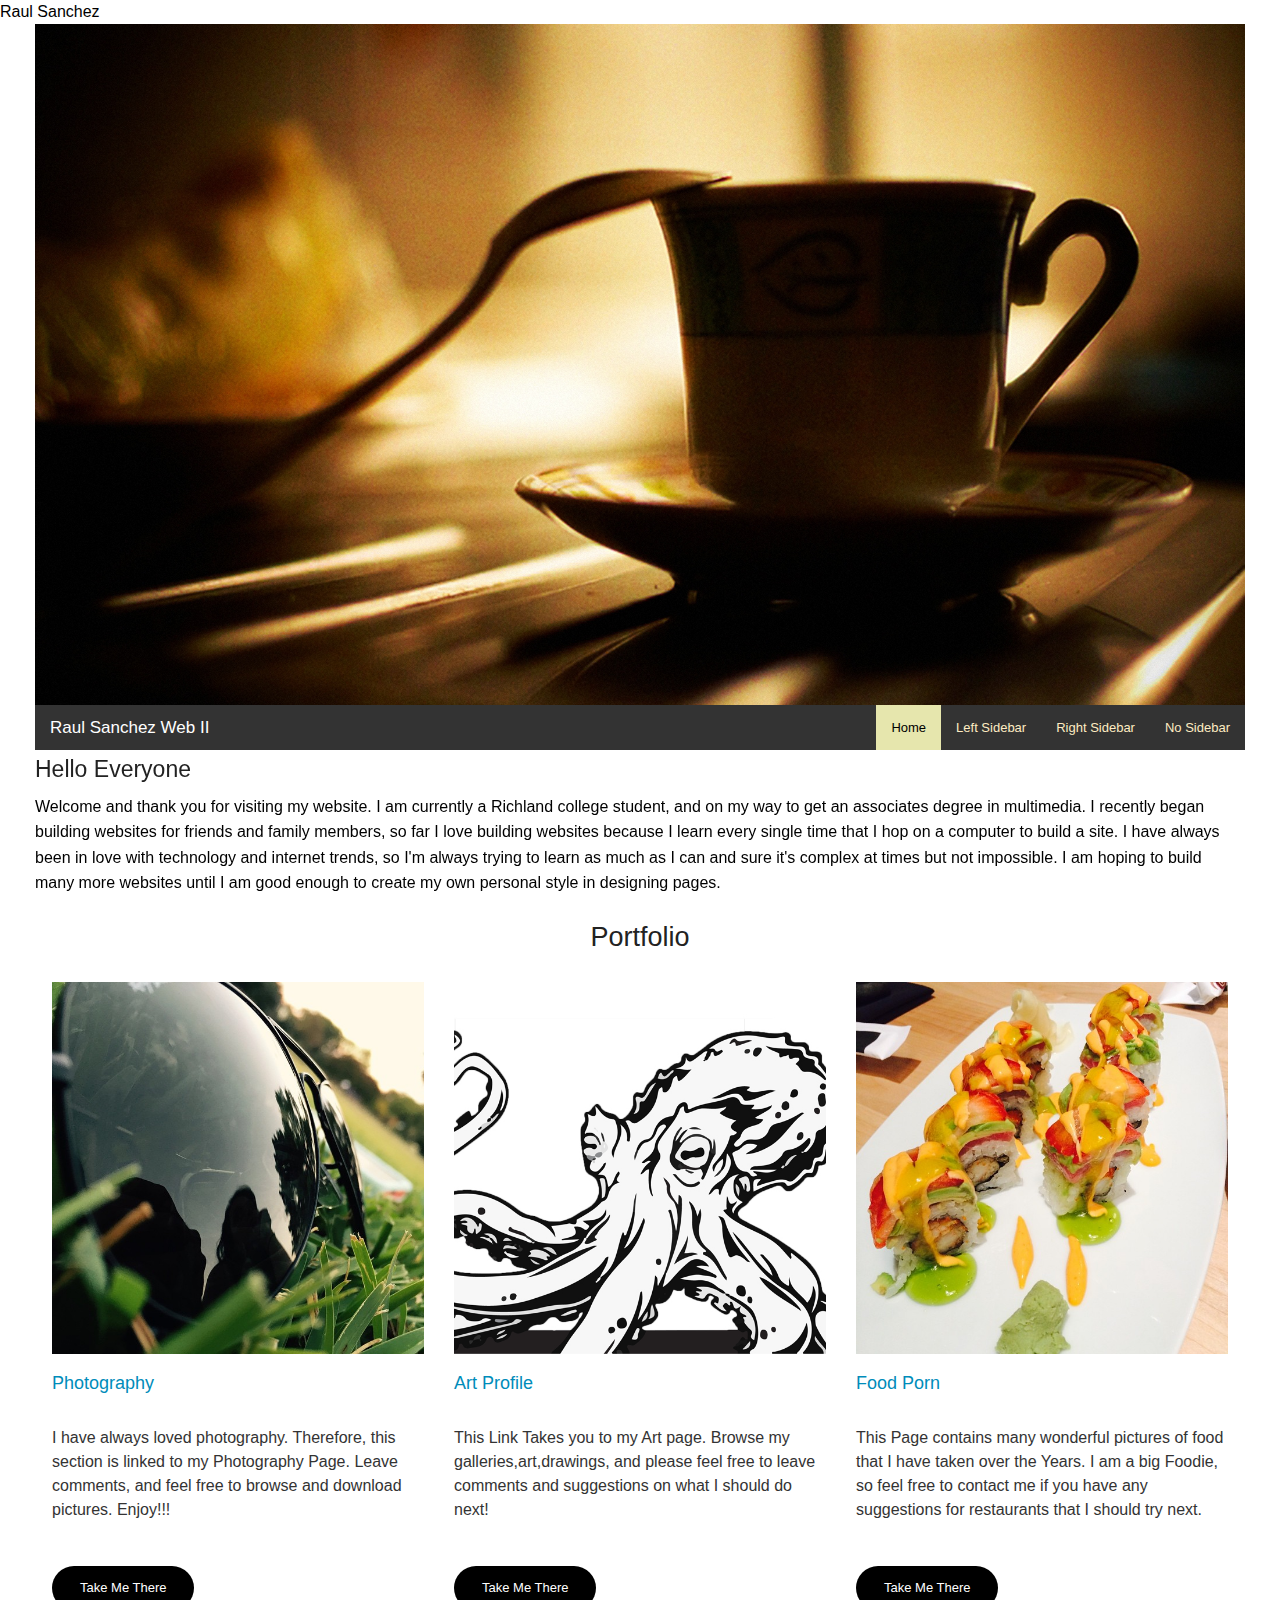
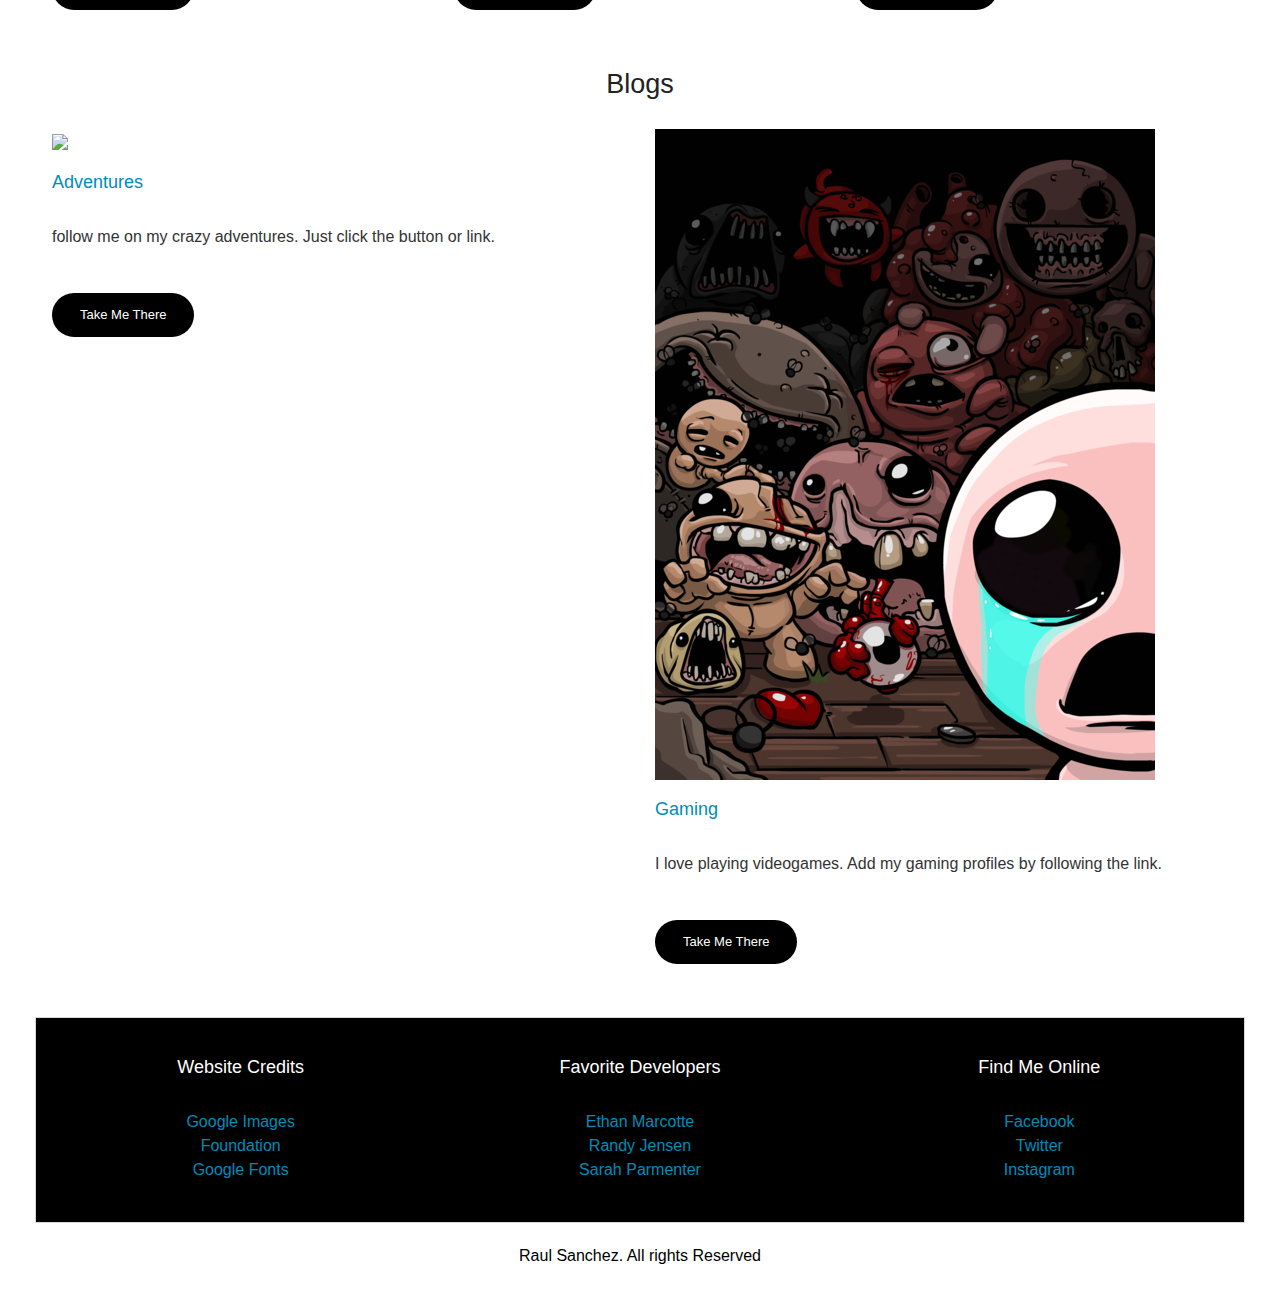
==== index.html @ a7cbc0d5 "changes done offline" ====
<!DOCTYPE html>
<html lang="en">
<head>

  <!-- Basic Page Needs
  –––––––––––––––––––––––––––––––––––––––––––––––––– -->
  <meta charset="utf-8">
  <title>Web II page</title>
  <author>Raul Sanchez</author>
  <meta name="description" content="">
  <meta name="author" content="">

  <!-- Mobile Specific Metas
  –––––––––––––––––––––––––––––––––––––––––––––––––– -->
  <meta name="viewport" content="width=device-width, initial-scale=1">

  <!-- FONT
  –––––––––––––––––––––––––––––––––––––––––––––––––– -->
  <link href="//fonts.googleapis.com/css?family=Raleway:400,300,600" rel="stylesheet" type="text/css">

  <!-- CSS
  –––––––––––––––––––––––––––––––––––––––––––––––––– -->
  <link href="css/design.css" rel="stylesheet" type="text/css">
  <link rel="stylesheet" href="//maxcdn.bootstrapcdn.com/font-awesome/4.3.0/css/font-awesome.min.css">
 
  <!-- JAVASCRIPT
   –––––––––––––––––––––––––––––––––––––––––––––––––– -->
   <script src="js/vendor/modernizr.js"></script>
 

  <!-- Favicon
  –––––––––––––––––––––––––––––––––––––––––––––––––– -->
  <link rel="icon" type="image/png" href="images/favicon.png">
</head>

  <!-- Page Layout
  –––––––––––––––––––––––––––––––––––––––––––––––––– -->


<body>

        
        

        
                
<div class="row">
  <div class="small-12 medium-12 large-12 large-pull-none columns">
    <img class="show-for-medium-only" src="images/coffeeeeeeeee.png">
    <img class="hide-for-medium" src="images/coffee cup.jpg">
  </div>
</div>        
        
        
        

       

<div class="row">
  <div class="small-12 columns">
    <div class="off-canvas-wrap" data-offcanvas>
      <div class="inner-wrap">
        <nav class="top-bar show-for-medium-up" data-topbar>
          <ul class="title-area">
            <li class="name">
              <h1><a href="#">Raul Sanchez Web II</a></h1>
            </li>
            <li class="toggle-topbar menu-icon"><a href="#"><span>Menu</span></a></li>
          </ul>

          <section class="top-bar-section">
            <!-- Right Nav Section -->
            <ul class="right">
              <li class="active"><a href="#">Home</a></li>
              <li><a href="#">Left Sidebar</a></li>
              <li><a href="#">Right Sidebar</a></li>
              <li><a href="#">No Sidebar</a></li>
            </ul>
          </section>
        </nav>
        
        
        <nav class="tab-bar show-for-small">
          <section class="left-small">
            <a class="left-off-canvas-toggle menu-icon" href="#"><span></span></a>
          </section>

          <section class="middle tab-bar-section">
            <h1 class="title">Welcome to my Site</h1>
          </section>

        </nav>
        
        
        <aside class="left-off-canvas-menu">
          <ul class="off-canvas-list">
            <li><label>Web II</label></li>
            <li><a href="#">Home</a></li>
            <li><a href="#">Left Sidebar</a></li>
            <li><a href="#">Right Sidebar</a></li>
            <li><a href="#">No Sidebar</a></li>
          </ul>
        </aside>

 <section class="main-section">
          <div class="row">
        <div class="large-12 columns">

          <h4 class="">Hello Everyone</h4>

          <p>Welcome and thank you for visiting my website. I am currently a Richland college student, and on my way to get an associates degree in multimedia. I recently began building websites for friends and family members, so far I love building websites because I learn every single time that I hop on a computer to build a site. I have always been in love with technology and internet trends, so I'm always trying to learn as much as I can and sure it's complex at times but not impossible. I am hoping to build many more websites until I am good enough to create my own personal style in designing pages.</p>


     </div>
    </div>
   </section>


      <a class="exit-off-canvas"></a>

      </div>
    </div>
  </div>
</div>

<center><h3>Portfolio</h3></center>


<div class="row">
      <div class="large-12 columns">
      	<div class="panel1">
	        <div class="row">
	        	<div class="large-4 medium-4 columns">
                <img src="images/shades.jpg">
	    		<p><h5><a href="#">Photography</a></h5><br/>I have always loved photography. Therefore, this section is linked to my Photography Page. Leave comments, and feel free to browse and download pictures. Enjoy!!!</p><br/>
                <a href="#" class="small round button">Take Me There</a><br/>
	    	</div>
	        	<div class="large-4 medium-4 columns">
                <img src="images/oct.jpg">
	        		<p><h5><a href="#">Art Profile</a></h5><br/>This Link Takes you to my Art page. Browse my galleries,art,drawings, and please feel free to leave comments and suggestions on what I should do next!</p><br/>
                    <a href="#" class="small round button">Take Me There</a><br/>
	        	</div>
	        	<div class="large-4 medium-4 columns">
                <img src="images/sushi.jpg">
	        		<p><h5><a href="#">Food Porn</a></h5><br/>This Page contains many wonderful pictures of food that I have taken over the Years. I am a big Foodie, so feel free to contact me if you have any suggestions for restaurants that I should try next. </p><br/>
                    <a href="#" class="small round button">Take Me There</a>
	        	</div>        		
      	</div>
     </div>
   </div>
</div>

<center><h3>Blogs</h3></center>
     
<div class="row">
      <div class="large-12 columns">
      	<div class="panel1">
	        <div class="row">
	        	<div class="large-6 medium-6 columns">
                <img src="images/dino.JPG">
	    		<p><h5><a href="#">Adventures</a></h5><br/>follow me on my crazy adventures. Just click the button or link.</p><br/>
                <a href="#" class="small round button">Take Me There</a><br/>
	    	</div>
	        	<div class="large-6 medium-6 columns">
                <img src="images/IMG_6127.PNG">
	        		<p><h5><a href="#">Gaming</a></h5><br/>I love playing videogames. Add my gaming profiles by following the link.</p><br/>
                    <a href="#" class="small round button">Take Me There</a><br/>
	        	</div>        		
      	</div>
     </div>
   </div>
</div>




 


 

<div class="footer">
	<div class="row">
      <div class="large-12 columns">
      	<div class="panel">
	        <div class="row">
	        	<div class="large-4 medium-4 columns text-center">
                <p><h5>Website Credits</h5><br/>
	    		<a href="#">Google Images</a><br/>
                <a href="#">Foundation</a><br/>
                <a href="#">Google Fonts</a><br/></p>
	    	</div>
	        	<div class="large-4 medium-4 columns text-center">
                <p><h5>Favorite Developers</h5><br/>
	        	<a href="#">Ethan Marcotte</a><br/>
                <a href="#">Randy Jensen</a><br/>
                <a href="#">Sarah Parmenter</a><br/></p>
	       	</div>
	        	<div class="large-4 medium-4 columns text-center">
                <p><h5>Find Me Online</h5><br/>
	        	<a href="#">Facebook</a><br/>
                <a href="#">Twitter</a><br/>
                <a href="#">Instagram</a><br/></p>
	        </div>      		
      	</div>
      </div>
    </div>
    </div>
    <div class="row" text align="center">
<p>Raul Sanchez. All rights Reserved</p>
	</div> 
</footer>

<!-- End Document
  –––––––––––––––––––––––––––––––––––––––––––––––––– -->
  
      <script src="js/vendor/jquery.js"></script>
    <script src="js/foundation.min.js"></script>
    <script>
      $(document).foundation();
    </script>
</body>
</html>
---- css/design.css ----
meta.foundation-version {
  font-family: "/5.5.1/"; }

meta.foundation-mq-small {
  font-family: "/only screen/";
  width: 0; }

meta.foundation-mq-small-only {
  font-family: "/only screen and (max-width: 40em)/";
  width: 0; }

meta.foundation-mq-medium {
  font-family: "/only screen and (min-width:40.063em)/";
  width: 40.063em; }

meta.foundation-mq-medium-only {
  font-family: "/only screen and (min-width:40.063em) and (max-width:64em)/";
  width: 40.063em; }

meta.foundation-mq-large {
  font-family: "/only screen and (min-width:64.063em)/";
  width: 64.063em; }

meta.foundation-mq-large-only {
  font-family: "/only screen and (min-width:64.063em) and (max-width:90em)/";
  width: 64.063em; }

meta.foundation-mq-xlarge {
  font-family: "/only screen and (min-width:90.063em)/";
  width: 90.063em; }

meta.foundation-mq-xlarge-only {
  font-family: "/only screen and (min-width:90.063em) and (max-width:120em)/";
  width: 90.063em; }

meta.foundation-mq-xxlarge {
  font-family: "/only screen and (min-width:120.063em)/";
  width: 120.063em; }

meta.foundation-data-attribute-namespace {
  font-family: false; }

html, body {
  height: 100%; }

*,
*:before,
*:after {
  -webkit-box-sizing: border-box;
  -moz-box-sizing: border-box;
  box-sizing: border-box; }

html,
body {
  font-size: 100%; }

body {
	color: #000;
	padding: 0;
	margin: 0;
	font-family: "Helvetica Neue", Helvetica, Roboto, Arial, sans-serif;
	font-weight: normal;
	font-style: normal;
	line-height: 1.5;
	position: relative;
	cursor: auto;
	background-color: #FFF;
}

a:hover {
  cursor: pointer; }

img {
  max-width: 100%;
  height: auto; }

img {
  -ms-interpolation-mode: bicubic; }

#map_canvas img,
#map_canvas embed,
#map_canvas object,
.map_canvas img,
.map_canvas embed,
.map_canvas object {
  max-width: none !important; }

.left {
  float: left !important; }

.right {
  float: right !important; }

.clearfix:before, .clearfix:after {
  content: " ";
  display: table; }
.clearfix:after {
  clear: both; }

.hide {
  display: none; }

.invisible {
  visibility: hidden; }

.antialiased {
  -webkit-font-smoothing: antialiased;
  -moz-osx-font-smoothing: grayscale; }

img {
  display: inline-block;
  vertical-align: middle; }

textarea {
  height: auto;
  min-height: 50px; }

select {
  width: 100%; }
  
  
  
  
  
  
.nav1 ul {
  list-style: none;
  background-color: #444;
  text-align: center;
  padding: 0;
  margin: 0;
}
.nav1 li {
  font-family: 'Oswald', sans-serif;
  font-size: 1.2em;
  line-height: 40px;
  height: 40px;
  border-bottom: 1px solid #888;
}
 
.nav1 a {
  text-decoration: none;
  color: #fff;
  display: block;
  transition: .3s background-color;
}
 
.nav1 a:hover {
  background-color: #005f5f;
}
 
.nav1 a.active {
  background-color: #fff;
  color: #444;
  cursor: default;
}
 
@media screen and (min-width: 600px) {
  .nav1 li {
    width: 120px;
    border-bottom: none;
    height: 50px;
    line-height: 50px;
    font-size: 1.4em;
  }
 
  /* Option 1 - Display Inline */
  .nav1 li {
    display: inline-block;
    margin-right: -4px;
  }
 
  /* Options 2 - Float
  .nav1 li {
    float: left;
  }
  .nav1 ul {
    overflow: auto;
    width: 600px;
    margin: 0 auto;
  }
  .nav1 {
    background-color: #444;
  }
  */
}


/* Panels */
.panel1 {
	border-style: solid;
	border-width: 1px;
	border-color: #FFF;
	margin-bottom: 1rem;
	padding: 1rem;
	color: #333333;
	background-color: #FFF;
}
  .panel1 > :first-child {
    margin-top: 0; }
  .panel1 > :last-child {
    margin-bottom: 0; }
  .panel1 h1, .panel1 h2, .panel1 h3, .panel1 h4, .panel1 h5, .panel1 h6, .panel1 p, .panel1 li, .panel1 dl {
    color: #000; }
  .panel1 h1, .panel1 h2, .panel1 h3, .panel1 h4, .panel1 h5, .panel1 h6 {
    line-height: 1;
    margin-bottom: 0.625rem; }
    .panel1 h1.subheader, .panel1 h2.subheader, .panel1 h3.subheader, .panel1 h4.subheader, .panel1 h5.subheader, .panel1 h6.subheader {
      line-height: 1.4; }
  .panel1.callout {
    border-style: solid;
    border-width: 1px;
    border-color: #b6edff;
    margin-bottom: 1.25rem;
    padding: 1.25rem;
    background: #ecfaff;
    color: #333333; }
    .panel1.callout > :first-child {
      margin-top: 0; }
    .panel1.callout > :last-child {
      margin-bottom: 0; }
    .panel1.callout h1, .panel1.callout h2, .panel1.callout h3, .panel1.callout h4, .panel1.callout h5, .panel1.callout h6, .panel1.callout p, .panel1.callout li, .panel1.callout dl {
      color: #333333; }
    .panel1.callout h1, .panel1.callout h2, .panel1.callout h3, .panel1.callout h4, .panel1.callout h5, .panel1.callout h6 {
      line-height: 1;
      margin-bottom: 0.625rem; }
      .panel1.callout h1.subheader, .panel1.callout h2.subheader, .panel1.callout h3.subheader, .panel1.callout h4.subheader, .panel1.callout h5.subheader, .panel1.callout h6.subheader {
        line-height: 1.4; }
    .panel1.callout a:not(.button) {
      color: #008CBA; }
      .panel1.callout a:not(.button):hover, .panel1.callout a:not(.button):focus {
        color: #0078a0; }
  .panel1.radius {
    border-radius: 3px; }
	
	
.section { alignment-adjust:central; alignment-adjust:middle; height:inherit;}


.row {
  width: 100%;
  margin-left: auto;
  margin-right: auto;
  margin-top: 0;
  margin-bottom: 0;
  max-width: 77.5rem; }
  .row:before, .row:after {
    content: " ";
    display: table; }
  .row:after {
    clear: both; }
  .row.collapse > .column,
  .row.collapse > .columns {
    padding-left: 0;
    padding-right: 0; }
  .row.collapse .row {
    margin-left: 0;
    margin-right: 0; }
  .row .row {
    width: auto;
    margin-left: -0.9375rem;
    margin-right: -0.9375rem;
    margin-top: 0;
    margin-bottom: 0;
    max-width: none; }
    .row .row:before, .row .row:after {
      content: " ";
      display: table; }
    .row .row:after {
      clear: both; }
    .row .row.collapse {
      width: auto;
      margin: 0;
      max-width: none; }
      .row .row.collapse:before, .row .row.collapse:after {
        content: " ";
        display: table; }
      .row .row.collapse:after {
        clear: both; }

.column,
.columns {
  padding-left: 0.9375rem;
  padding-right: 0.9375rem;
  width: 100%;
  float: left; }

[class*="column"] + [class*="column"]:last-child {
  float: right; }

[class*="column"] + [class*="column"].end {
  float: left; }

@media only screen {
  .small-push-0 {
    position: relative;
    left: 0%;
    right: auto; }

  .small-pull-0 {
    position: relative;
    right: 0%;
    left: auto; }

  .small-push-1 {
    position: relative;
    left: 8.33333%;
    right: auto; }

  .small-pull-1 {
    position: relative;
    right: 8.33333%;
    left: auto; }

  .small-push-2 {
    position: relative;
    left: 16.66667%;
    right: auto; }

  .small-pull-2 {
    position: relative;
    right: 16.66667%;
    left: auto; }

  .small-push-3 {
    position: relative;
    left: 25%;
    right: auto; }

  .small-pull-3 {
    position: relative;
    right: 25%;
    left: auto; }

  .small-push-4 {
    position: relative;
    left: 33.33333%;
    right: auto; }

  .small-pull-4 {
    position: relative;
    right: 33.33333%;
    left: auto; }

  .small-push-5 {
    position: relative;
    left: 41.66667%;
    right: auto; }

  .small-pull-5 {
    position: relative;
    right: 41.66667%;
    left: auto; }

  .small-push-6 {
    position: relative;
    left: 50%;
    right: auto; }

  .small-pull-6 {
    position: relative;
    right: 50%;
    left: auto; }

  .small-push-7 {
    position: relative;
    left: 58.33333%;
    right: auto; }

  .small-pull-7 {
    position: relative;
    right: 58.33333%;
    left: auto; }

  .small-push-8 {
    position: relative;
    left: 66.66667%;
    right: auto; }

  .small-pull-8 {
    position: relative;
    right: 66.66667%;
    left: auto; }

  .small-push-9 {
    position: relative;
    left: 75%;
    right: auto; }

  .small-pull-9 {
    position: relative;
    right: 75%;
    left: auto; }

  .small-push-10 {
    position: relative;
    left: 83.33333%;
    right: auto; }

  .small-pull-10 {
    position: relative;
    right: 83.33333%;
    left: auto; }

  .small-push-11 {
    position: relative;
    left: 91.66667%;
    right: auto; }

  .small-pull-11 {
    position: relative;
    right: 91.66667%;
    left: auto; }

  .column,
  .columns {
    position: relative;
    padding-left: 0.9375rem;
    padding-right: 0.9375rem;
    float: left; }

  .small-1 {
    width: 8.33333%; }

  .small-2 {
    width: 16.66667%; }

  .small-3 {
    width: 25%; }

  .small-4 {
    width: 33.33333%; }

  .small-5 {
    width: 41.66667%; }

  .small-6 {
    width: 50%; }

  .small-7 {
    width: 58.33333%; }

  .small-8 {
    width: 66.66667%; }

  .small-9 {
    width: 75%; }

  .small-10 {
    width: 83.33333%; }

  .small-11 {
    width: 91.66667%; }

  .small-12 {
    width: 100%; }

  .small-offset-0 {
    margin-left: 0% !important; }

  .small-offset-1 {
    margin-left: 8.33333% !important; }

  .small-offset-2 {
    margin-left: 16.66667% !important; }

  .small-offset-3 {
    margin-left: 25% !important; }

  .small-offset-4 {
    margin-left: 33.33333% !important; }

  .small-offset-5 {
    margin-left: 41.66667% !important; }

  .small-offset-6 {
    margin-left: 50% !important; }

  .small-offset-7 {
    margin-left: 58.33333% !important; }

  .small-offset-8 {
    margin-left: 66.66667% !important; }

  .small-offset-9 {
    margin-left: 75% !important; }

  .small-offset-10 {
    margin-left: 83.33333% !important; }

  .small-offset-11 {
    margin-left: 91.66667% !important; }

  .small-reset-order {
    margin-left: 0;
    margin-right: 0;
    left: auto;
    right: auto;
    float: left; }

  .column.small-centered,
  .columns.small-centered {
    margin-left: auto;
    margin-right: auto;
    float: none; }

  .column.small-uncentered,
  .columns.small-uncentered {
    margin-left: 0;
    margin-right: 0;
    float: left; }

  .column.small-centered:last-child,
  .columns.small-centered:last-child {
    float: none; }

  .column.small-uncentered:last-child,
  .columns.small-uncentered:last-child {
    float: left; }

  .column.small-uncentered.opposite,
  .columns.small-uncentered.opposite {
    float: right; }

  .row.small-collapse > .column,
  .row.small-collapse > .columns {
    padding-left: 0;
    padding-right: 0; }
  .row.small-collapse .row {
    margin-left: 0;
    margin-right: 0; }
  .row.small-uncollapse > .column,
  .row.small-uncollapse > .columns {
    padding-left: 0.9375rem;
    padding-right: 0.9375rem;
    float: left; } }
@media only screen and (min-width: 40.063em) {
  .medium-push-0 {
    position: relative;
    left: 0%;
    right: auto; }

  .medium-pull-0 {
    position: relative;
    right: 0%;
    left: auto; }

  .medium-push-1 {
    position: relative;
    left: 8.33333%;
    right: auto; }

  .medium-pull-1 {
    position: relative;
    right: 8.33333%;
    left: auto; }

  .medium-push-2 {
    position: relative;
    left: 16.66667%;
    right: auto; }

  .medium-pull-2 {
    position: relative;
    right: 16.66667%;
    left: auto; }

  .medium-push-3 {
    position: relative;
    left: 25%;
    right: auto; }

  .medium-pull-3 {
    position: relative;
    right: 25%;
    left: auto; }

  .medium-push-4 {
    position: relative;
    left: 33.33333%;
    right: auto; }

  .medium-pull-4 {
    position: relative;
    right: 33.33333%;
    left: auto; }

  .medium-push-5 {
    position: relative;
    left: 41.66667%;
    right: auto; }

  .medium-pull-5 {
    position: relative;
    right: 41.66667%;
    left: auto; }

  .medium-push-6 {
    position: relative;
    left: 50%;
    right: auto; }

  .medium-pull-6 {
    position: relative;
    right: 50%;
    left: auto; }

  .medium-push-7 {
    position: relative;
    left: 58.33333%;
    right: auto; }

  .medium-pull-7 {
    position: relative;
    right: 58.33333%;
    left: auto; }

  .medium-push-8 {
    position: relative;
    left: 66.66667%;
    right: auto; }

  .medium-pull-8 {
    position: relative;
    right: 66.66667%;
    left: auto; }

  .medium-push-9 {
    position: relative;
    left: 75%;
    right: auto; }

  .medium-pull-9 {
    position: relative;
    right: 75%;
    left: auto; }

  .medium-push-10 {
    position: relative;
    left: 83.33333%;
    right: auto; }

  .medium-pull-10 {
    position: relative;
    right: 83.33333%;
    left: auto; }

  .medium-push-11 {
    position: relative;
    left: 91.66667%;
    right: auto; }

  .medium-pull-11 {
    position: relative;
    right: 91.66667%;
    left: auto; }

  .column,
  .columns {
    position: relative;
    padding-left: 0.9375rem;
    padding-right: 0.9375rem;
    float: left; }

  .medium-1 {
    width: 8.33333%; }

  .medium-2 {
    width: 16.66667%; }

  .medium-3 {
    width: 25%; }

  .medium-4 {
    width: 33.33333%; }

  .medium-5 {
    width: 41.66667%; }

  .medium-6 {
    width: 50%; }

  .medium-7 {
    width: 58.33333%; }

  .medium-8 {
    width: 66.66667%; }

  .medium-9 {
    width: 75%; }

  .medium-10 {
    width: 83.33333%; }

  .medium-11 {
    width: 91.66667%; }

  .medium-12 {
    width: 100%; }

  .medium-offset-0 {
    margin-left: 0% !important; }

  .medium-offset-1 {
    margin-left: 8.33333% !important; }

  .medium-offset-2 {
    margin-left: 16.66667% !important; }

  .medium-offset-3 {
    margin-left: 25% !important; }

  .medium-offset-4 {
    margin-left: 33.33333% !important; }

  .medium-offset-5 {
    margin-left: 41.66667% !important; }

  .medium-offset-6 {
    margin-left: 50% !important; }

  .medium-offset-7 {
    margin-left: 58.33333% !important; }

  .medium-offset-8 {
    margin-left: 66.66667% !important; }

  .medium-offset-9 {
    margin-left: 75% !important; }

  .medium-offset-10 {
    margin-left: 83.33333% !important; }

  .medium-offset-11 {
    margin-left: 91.66667% !important; }

  .medium-reset-order {
    margin-left: 0;
    margin-right: 0;
    left: auto;
    right: auto;
    float: left; }

  .column.medium-centered,
  .columns.medium-centered {
    margin-left: auto;
    margin-right: auto;
    float: none; }

  .column.medium-uncentered,
  .columns.medium-uncentered {
    margin-left: 0;
    margin-right: 0;
    float: left; }

  .column.medium-centered:last-child,
  .columns.medium-centered:last-child {
    float: none; }

  .column.medium-uncentered:last-child,
  .columns.medium-uncentered:last-child {
    float: left; }

  .column.medium-uncentered.opposite,
  .columns.medium-uncentered.opposite {
    float: right; }

  .row.medium-collapse > .column,
  .row.medium-collapse > .columns {
    padding-left: 0;
    padding-right: 0; }
  .row.medium-collapse .row {
    margin-left: 0;
    margin-right: 0; }
  .row.medium-uncollapse > .column,
  .row.medium-uncollapse > .columns {
    padding-left: 0.9375rem;
    padding-right: 0.9375rem;
    float: left; }

  .push-0 {
    position: relative;
    left: 0%;
    right: auto; }

  .pull-0 {
    position: relative;
    right: 0%;
    left: auto; }

  .push-1 {
    position: relative;
    left: 8.33333%;
    right: auto; }

  .pull-1 {
    position: relative;
    right: 8.33333%;
    left: auto; }

  .push-2 {
    position: relative;
    left: 16.66667%;
    right: auto; }

  .pull-2 {
    position: relative;
    right: 16.66667%;
    left: auto; }

  .push-3 {
    position: relative;
    left: 25%;
    right: auto; }

  .pull-3 {
    position: relative;
    right: 25%;
    left: auto; }

  .push-4 {
    position: relative;
    left: 33.33333%;
    right: auto; }

  .pull-4 {
    position: relative;
    right: 33.33333%;
    left: auto; }

  .push-5 {
    position: relative;
    left: 41.66667%;
    right: auto; }

  .pull-5 {
    position: relative;
    right: 41.66667%;
    left: auto; }

  .push-6 {
    position: relative;
    left: 50%;
    right: auto; }

  .pull-6 {
    position: relative;
    right: 50%;
    left: auto; }

  .push-7 {
    position: relative;
    left: 58.33333%;
    right: auto; }

  .pull-7 {
    position: relative;
    right: 58.33333%;
    left: auto; }

  .push-8 {
    position: relative;
    left: 66.66667%;
    right: auto; }

  .pull-8 {
    position: relative;
    right: 66.66667%;
    left: auto; }

  .push-9 {
    position: relative;
    left: 75%;
    right: auto; }

  .pull-9 {
    position: relative;
    right: 75%;
    left: auto; }

  .push-10 {
    position: relative;
    left: 83.33333%;
    right: auto; }

  .pull-10 {
    position: relative;
    right: 83.33333%;
    left: auto; }

  .push-11 {
    position: relative;
    left: 91.66667%;
    right: auto; }

  .pull-11 {
    position: relative;
    right: 91.66667%;
    left: auto; } }
@media only screen and (min-width: 64.063em) {
  .large-push-0 {
    position: relative;
    left: 0%;
    right: auto; }

  .large-pull-0 {
    position: relative;
    right: 0%;
    left: auto; }

  .large-push-1 {
    position: relative;
    left: 8.33333%;
    right: auto; }

  .large-pull-1 {
    position: relative;
    right: 8.33333%;
    left: auto; }

  .large-push-2 {
    position: relative;
    left: 16.66667%;
    right: auto; }

  .large-pull-2 {
    position: relative;
    right: 16.66667%;
    left: auto; }

  .large-push-3 {
    position: relative;
    left: 25%;
    right: auto; }

  .large-pull-3 {
    position: relative;
    right: 25%;
    left: auto; }

  .large-push-4 {
    position: relative;
    left: 33.33333%;
    right: auto; }

  .large-pull-4 {
    position: relative;
    right: 33.33333%;
    left: auto; }

  .large-push-5 {
    position: relative;
    left: 41.66667%;
    right: auto; }

  .large-pull-5 {
    position: relative;
    right: 41.66667%;
    left: auto; }

  .large-push-6 {
    position: relative;
    left: 50%;
    right: auto; }

  .large-pull-6 {
    position: relative;
    right: 50%;
    left: auto; }

  .large-push-7 {
    position: relative;
    left: 58.33333%;
    right: auto; }

  .large-pull-7 {
    position: relative;
    right: 58.33333%;
    left: auto; }

  .large-push-8 {
    position: relative;
    left: 66.66667%;
    right: auto; }

  .large-pull-8 {
    position: relative;
    right: 66.66667%;
    left: auto; }

  .large-push-9 {
    position: relative;
    left: 75%;
    right: auto; }

  .large-pull-9 {
    position: relative;
    right: 75%;
    left: auto; }

  .large-push-10 {
    position: relative;
    left: 83.33333%;
    right: auto; }

  .large-pull-10 {
    position: relative;
    right: 83.33333%;
    left: auto; }

  .large-push-11 {
    position: relative;
    left: 91.66667%;
    right: auto; }

  .large-pull-11 {
    position: relative;
    right: 91.66667%;
    left: auto; }

  .column,
  .columns {
    position: relative;
    padding-left: 0.9375rem;
    padding-right: 0.9375rem;
    float: left; }

  .large-1 {
    width: 8.33333%; }

  .large-2 {
    width: 16.66667%; }

  .large-3 {
    width: 25%; }

  .large-4 {
    width: 33.33333%; }

  .large-5 {
    width: 41.66667%; }

  .large-6 {
	width: 50%;
}

  .large-7 {
    width: 58.33333%; }

  .large-8 {
    width: 66.66667%; }

  .large-9 {
    width: 75%; }

  .large-10 {
    width: 83.33333%; }

  .large-11 {
    width: 91.66667%; }

  .large-12 {
    width: 100%; }

  .large-offset-0 {
    margin-left: 0% !important; }

  .large-offset-1 {
    margin-left: 8.33333% !important; }

  .large-offset-2 {
    margin-left: 16.66667% !important; }

  .large-offset-3 {
    margin-left: 25% !important; }

  .large-offset-4 {
    margin-left: 33.33333% !important; }

  .large-offset-5 {
    margin-left: 41.66667% !important; }

  .large-offset-6 {
    margin-left: 50% !important; }

  .large-offset-7 {
    margin-left: 58.33333% !important; }

  .large-offset-8 {
    margin-left: 66.66667% !important; }

  .large-offset-9 {
    margin-left: 75% !important; }

  .large-offset-10 {
    margin-left: 83.33333% !important; }

  .large-offset-11 {
    margin-left: 91.66667% !important; }

  .large-reset-order {
    margin-left: 0;
    margin-right: 0;
    left: auto;
    right: auto;
    float: left; }

  .column.large-centered,
  .columns.large-centered {
    margin-left: auto;
    margin-right: auto;
    float: none; }

  .column.large-uncentered,
  .columns.large-uncentered {
    margin-left: 0;
    margin-right: 0;
    float: left; }

  .column.large-centered:last-child,
  .columns.large-centered:last-child {
    float: none; }

  .column.large-uncentered:last-child,
  .columns.large-uncentered:last-child {
    float: left; }

  .column.large-uncentered.opposite,
  .columns.large-uncentered.opposite {
    float: right; }

  .row.large-collapse > .column,
  .row.large-collapse > .columns {
    padding-left: 0;
    padding-right: 0; }
  .row.large-collapse .row {
    margin-left: 0;
    margin-right: 0; }
  .row.large-uncollapse > .column,
  .row.large-uncollapse > .columns {
    padding-left: 0.9375rem;
    padding-right: 0.9375rem;
    float: left; }

  .push-0 {
    position: relative;
    left: 0%;
    right: auto; }

  .pull-0 {
    position: relative;
    right: 0%;
    left: auto; }

  .push-1 {
    position: relative;
    left: 8.33333%;
    right: auto; }

  .pull-1 {
    position: relative;
    right: 8.33333%;
    left: auto; }

  .push-2 {
    position: relative;
    left: 16.66667%;
    right: auto; }

  .pull-2 {
    position: relative;
    right: 16.66667%;
    left: auto; }

  .push-3 {
    position: relative;
    left: 25%;
    right: auto; }

  .pull-3 {
    position: relative;
    right: 25%;
    left: auto; }

  .push-4 {
    position: relative;
    left: 33.33333%;
    right: auto; }

  .pull-4 {
    position: relative;
    right: 33.33333%;
    left: auto; }

  .push-5 {
    position: relative;
    left: 41.66667%;
    right: auto; }

  .pull-5 {
    position: relative;
    right: 41.66667%;
    left: auto; }

  .push-6 {
    position: relative;
    left: 50%;
    right: auto; }

  .pull-6 {
    position: relative;
    right: 50%;
    left: auto; }

  .push-7 {
    position: relative;
    left: 58.33333%;
    right: auto; }

  .pull-7 {
    position: relative;
    right: 58.33333%;
    left: auto; }

  .push-8 {
    position: relative;
    left: 66.66667%;
    right: auto; }

  .pull-8 {
    position: relative;
    right: 66.66667%;
    left: auto; }

  .push-9 {
    position: relative;
    left: 75%;
    right: auto; }

  .pull-9 {
    position: relative;
    right: 75%;
    left: auto; }

  .push-10 {
    position: relative;
    left: 83.33333%;
    right: auto; }

  .pull-10 {
    position: relative;
    right: 83.33333%;
    left: auto; }

  .push-11 {
    position: relative;
    left: 91.66667%;
    right: auto; }

  .pull-11 {
    position: relative;
    right: 91.66667%;
    left: auto; } }
button, .button {
	border-style: solid;
	border-width: 0;
	cursor: pointer;
	font-family: "Helvetica Neue", Helvetica, Roboto, Arial, sans-serif;
	font-weight: normal;
	line-height: normal;
	margin: 0 0 1.25rem;
	position: relative;
	text-decoration: none;
	text-align: center;
	-webkit-appearance: none;
	-moz-appearance: none;
	border-radius: 0;
	display: inline-block;
	padding-top: 1rem;
	padding-right: 2rem;
	padding-bottom: 1.0625rem;
	padding-left: 2rem;
	font-size: 1rem;
	background-color: #000;
	border-color: #007095;
	color: #FFFFFF;
	transition: background-color 300ms ease-out;
}
  button:hover, button:focus, .button:hover, .button:focus {
    background-color: #FC9; }
  button:hover, button:focus, .button:hover, .button:focus {
    color: #000; }
  button.secondary, .button.secondary {
    background-color: #e7e7e7;
    border-color: #b9b9b9;
    color: #333333; }
    button.secondary:hover, button.secondary:focus, .button.secondary:hover, .button.secondary:focus {
      background-color: #b9b9b9; }
    button.secondary:hover, button.secondary:focus, .button.secondary:hover, .button.secondary:focus {
      color: #333333; }
  button.success, .button.success {
    background-color: #43AC6A;
    border-color: #368a55;
    color: #FFFFFF; }
    button.success:hover, button.success:focus, .button.success:hover, .button.success:focus {
      background-color: #368a55; }
    button.success:hover, button.success:focus, .button.success:hover, .button.success:focus {
      color: #FFFFFF; }
  button.alert, .button.alert {
    background-color: #f04124;
    border-color: #cf2a0e;
    color: #FFFFFF; }
    button.alert:hover, button.alert:focus, .button.alert:hover, .button.alert:focus {
      background-color: #cf2a0e; }
    button.alert:hover, button.alert:focus, .button.alert:hover, .button.alert:focus {
      color: #FFFFFF; }
  button.warning, .button.warning {
    background-color: #f08a24;
    border-color: #cf6e0e;
    color: #FFFFFF; }
    button.warning:hover, button.warning:focus, .button.warning:hover, .button.warning:focus {
      background-color: #cf6e0e; }
    button.warning:hover, button.warning:focus, .button.warning:hover, .button.warning:focus {
      color: #FFFFFF; }
  button.info, .button.info {
    background-color: #a0d3e8;
    border-color: #61b6d9;
    color: #333333; }
    button.info:hover, button.info:focus, .button.info:hover, .button.info:focus {
      background-color: #61b6d9; }
    button.info:hover, button.info:focus, .button.info:hover, .button.info:focus {
      color: #FFFFFF; }
  button.large, .button.large {
    padding-top: 1.125rem;
    padding-right: 2.25rem;
    padding-bottom: 1.1875rem;
    padding-left: 2.25rem;
    font-size: 1.25rem; }
  button.small, .button.small {
    padding-top: 0.875rem;
    padding-right: 1.75rem;
    padding-bottom: 0.9375rem;
    padding-left: 1.75rem;
    font-size: 0.8125rem; }
  button.tiny, .button.tiny {
    padding-top: 0.625rem;
    padding-right: 1.25rem;
    padding-bottom: 0.6875rem;
    padding-left: 1.25rem;
    font-size: 0.6875rem; }
  button.expand, .button.expand {
    padding-right: 0;
    padding-left: 0;
    width: 100%; }
  button.left-align, .button.left-align {
    text-align: left;
    text-indent: 0.75rem; }
  button.right-align, .button.right-align {
    text-align: right;
    padding-right: 0.75rem; }
  button.radius, .button.radius {
    border-radius: 3px; }
  button.round, .button.round {
    border-radius: 1000px; }
  button.disabled, button[disabled], .button.disabled, .button[disabled] {
    background-color: #008CBA;
    border-color: #007095;
    color: #FFFFFF;
    cursor: default;
    opacity: 0.7;
    box-shadow: none; }
    button.disabled:hover, button.disabled:focus, button[disabled]:hover, button[disabled]:focus, .button.disabled:hover, .button.disabled:focus, .button[disabled]:hover, .button[disabled]:focus {
      background-color: #007095; }
    button.disabled:hover, button.disabled:focus, button[disabled]:hover, button[disabled]:focus, .button.disabled:hover, .button.disabled:focus, .button[disabled]:hover, .button[disabled]:focus {
      color: #FFFFFF; }
    button.disabled:hover, button.disabled:focus, button[disabled]:hover, button[disabled]:focus, .button.disabled:hover, .button.disabled:focus, .button[disabled]:hover, .button[disabled]:focus {
      background-color: #008CBA; }
    button.disabled.secondary, button[disabled].secondary, .button.disabled.secondary, .button[disabled].secondary {
      background-color: #e7e7e7;
      border-color: #b9b9b9;
      color: #333333;
      cursor: default;
      opacity: 0.7;
      box-shadow: none; }
      button.disabled.secondary:hover, button.disabled.secondary:focus, button[disabled].secondary:hover, button[disabled].secondary:focus, .button.disabled.secondary:hover, .button.disabled.secondary:focus, .button[disabled].secondary:hover, .button[disabled].secondary:focus {
        background-color: #b9b9b9; }
      button.disabled.secondary:hover, button.disabled.secondary:focus, button[disabled].secondary:hover, button[disabled].secondary:focus, .button.disabled.secondary:hover, .button.disabled.secondary:focus, .button[disabled].secondary:hover, .button[disabled].secondary:focus {
        color: #333333; }
      button.disabled.secondary:hover, button.disabled.secondary:focus, button[disabled].secondary:hover, button[disabled].secondary:focus, .button.disabled.secondary:hover, .button.disabled.secondary:focus, .button[disabled].secondary:hover, .button[disabled].secondary:focus {
        background-color: #e7e7e7; }
    button.disabled.success, button[disabled].success, .button.disabled.success, .button[disabled].success {
      background-color: #43AC6A;
      border-color: #368a55;
      color: #FFFFFF;
      cursor: default;
      opacity: 0.7;
      box-shadow: none; }
      button.disabled.success:hover, button.disabled.success:focus, button[disabled].success:hover, button[disabled].success:focus, .button.disabled.success:hover, .button.disabled.success:focus, .button[disabled].success:hover, .button[disabled].success:focus {
        background-color: #368a55; }
      button.disabled.success:hover, button.disabled.success:focus, button[disabled].success:hover, button[disabled].success:focus, .button.disabled.success:hover, .button.disabled.success:focus, .button[disabled].success:hover, .button[disabled].success:focus {
        color: #FFFFFF; }
      button.disabled.success:hover, button.disabled.success:focus, button[disabled].success:hover, button[disabled].success:focus, .button.disabled.success:hover, .button.disabled.success:focus, .button[disabled].success:hover, .button[disabled].success:focus {
        background-color: #43AC6A; }
    button.disabled.alert, button[disabled].alert, .button.disabled.alert, .button[disabled].alert {
      background-color: #f04124;
      border-color: #cf2a0e;
      color: #FFFFFF;
      cursor: default;
      opacity: 0.7;
      box-shadow: none; }
      button.disabled.alert:hover, button.disabled.alert:focus, button[disabled].alert:hover, button[disabled].alert:focus, .button.disabled.alert:hover, .button.disabled.alert:focus, .button[disabled].alert:hover, .button[disabled].alert:focus {
        background-color: #cf2a0e; }
      button.disabled.alert:hover, button.disabled.alert:focus, button[disabled].alert:hover, button[disabled].alert:focus, .button.disabled.alert:hover, .button.disabled.alert:focus, .button[disabled].alert:hover, .button[disabled].alert:focus {
        color: #FFFFFF; }
      button.disabled.alert:hover, button.disabled.alert:focus, button[disabled].alert:hover, button[disabled].alert:focus, .button.disabled.alert:hover, .button.disabled.alert:focus, .button[disabled].alert:hover, .button[disabled].alert:focus {
        background-color: #f04124; }
    button.disabled.warning, button[disabled].warning, .button.disabled.warning, .button[disabled].warning {
      background-color: #f08a24;
      border-color: #cf6e0e;
      color: #FFFFFF;
      cursor: default;
      opacity: 0.7;
      box-shadow: none; }
      button.disabled.warning:hover, button.disabled.warning:focus, button[disabled].warning:hover, button[disabled].warning:focus, .button.disabled.warning:hover, .button.disabled.warning:focus, .button[disabled].warning:hover, .button[disabled].warning:focus {
        background-color: #cf6e0e; }
      button.disabled.warning:hover, button.disabled.warning:focus, button[disabled].warning:hover, button[disabled].warning:focus, .button.disabled.warning:hover, .button.disabled.warning:focus, .button[disabled].warning:hover, .button[disabled].warning:focus {
        color: #FFFFFF; }
      button.disabled.warning:hover, button.disabled.warning:focus, button[disabled].warning:hover, button[disabled].warning:focus, .button.disabled.warning:hover, .button.disabled.warning:focus, .button[disabled].warning:hover, .button[disabled].warning:focus {
        background-color: #f08a24; }
    button.disabled.info, button[disabled].info, .button.disabled.info, .button[disabled].info {
      background-color: #a0d3e8;
      border-color: #61b6d9;
      color: #333333;
      cursor: default;
      opacity: 0.7;
      box-shadow: none; }
      button.disabled.info:hover, button.disabled.info:focus, button[disabled].info:hover, button[disabled].info:focus, .button.disabled.info:hover, .button.disabled.info:focus, .button[disabled].info:hover, .button[disabled].info:focus {
        background-color: #61b6d9; }
      button.disabled.info:hover, button.disabled.info:focus, button[disabled].info:hover, button[disabled].info:focus, .button.disabled.info:hover, .button.disabled.info:focus, .button[disabled].info:hover, .button[disabled].info:focus {
        color: #FFFFFF; }
      button.disabled.info:hover, button.disabled.info:focus, button[disabled].info:hover, button[disabled].info:focus, .button.disabled.info:hover, .button.disabled.info:focus, .button[disabled].info:hover, .button[disabled].info:focus {
        background-color: #a0d3e8; }

button::-moz-focus-inner {
  border: 0;
  padding: 0; }

@media only screen and (min-width: 40.063em) {
  button, .button {
    display: inline-block; } }
/* Standard Forms */
form {
  margin: 0 0 1rem; }

/* Using forms within rows, we need to set some defaults */
form .row .row {
  margin: 0 -0.5rem; }
  form .row .row .column,
  form .row .row .columns {
    padding: 0 0.5rem; }
  form .row .row.collapse {
    margin: 0; }
    form .row .row.collapse .column,
    form .row .row.collapse .columns {
      padding: 0; }
    form .row .row.collapse input {
      -webkit-border-bottom-right-radius: 0;
      -webkit-border-top-right-radius: 0;
      border-bottom-right-radius: 0;
      border-top-right-radius: 0; }
form .row input.column,
form .row input.columns,
form .row textarea.column,
form .row textarea.columns {
  padding-left: 0.5rem; }

/* Label Styles */
label {
  font-size: 0.875rem;
  color: #4d4d4d;
  cursor: pointer;
  display: block;
  font-weight: normal;
  line-height: 1.5;
  margin-bottom: 0;
  /* Styles for required inputs */ }
  label.right {
    float: none !important;
    text-align: right; }
  label.inline {
    margin: 0 0 1rem 0;
    padding: 0.5625rem 0; }
  label small {
    text-transform: capitalize;
    color: #676767; }

/* Attach elements to the beginning or end of an input */
.prefix,
.postfix {
  display: block;
  position: relative;
  z-index: 2;
  text-align: center;
  width: 100%;
  padding-top: 0;
  padding-bottom: 0;
  border-style: solid;
  border-width: 1px;
  overflow: visible;
  font-size: 0.875rem;
  height: 2.3125rem;
  line-height: 2.3125rem; }

/* Adjust padding, alignment and radius if pre/post element is a button */
.postfix.button {
  padding-left: 0;
  padding-right: 0;
  padding-top: 0;
  padding-bottom: 0;
  text-align: center;
  border: none; }

.prefix.button {
  padding-left: 0;
  padding-right: 0;
  padding-top: 0;
  padding-bottom: 0;
  text-align: center;
  border: none; }

.prefix.button.radius {
  border-radius: 0;
  -webkit-border-bottom-left-radius: 3px;
  -webkit-border-top-left-radius: 3px;
  border-bottom-left-radius: 3px;
  border-top-left-radius: 3px; }

.postfix.button.radius {
  border-radius: 0;
  -webkit-border-bottom-right-radius: 3px;
  -webkit-border-top-right-radius: 3px;
  border-bottom-right-radius: 3px;
  border-top-right-radius: 3px; }

.prefix.button.round {
  border-radius: 0;
  -webkit-border-bottom-left-radius: 1000px;
  -webkit-border-top-left-radius: 1000px;
  border-bottom-left-radius: 1000px;
  border-top-left-radius: 1000px; }

.postfix.button.round {
  border-radius: 0;
  -webkit-border-bottom-right-radius: 1000px;
  -webkit-border-top-right-radius: 1000px;
  border-bottom-right-radius: 1000px;
  border-top-right-radius: 1000px; }

/* Separate prefix and postfix styles when on span or label so buttons keep their own */
span.prefix, label.prefix {
  background: #f2f2f2;
  border-right: none;
  color: #333333;
  border-color: #cccccc; }

span.postfix, label.postfix {
  background: #f2f2f2;
  border-left: none;
  color: #333333;
  border-color: #cccccc; }

/* We use this to get basic styling on all basic form elements */
input[type="text"], input[type="password"], input[type="date"], input[type="datetime"], input[type="datetime-local"], input[type="month"], input[type="week"], input[type="email"], input[type="number"], input[type="search"], input[type="tel"], input[type="time"], input[type="url"], input[type="color"], textarea {
  -webkit-appearance: none;
  border-radius: 0;
  background-color: #FFFFFF;
  font-family: inherit;
  border-style: solid;
  border-width: 1px;
  border-color: #cccccc;
  box-shadow: inset 0 1px 2px rgba(0, 0, 0, 0.1);
  color: rgba(0, 0, 0, 0.75);
  display: block;
  font-size: 0.875rem;
  margin: 0 0 1rem 0;
  padding: 0.5rem;
  height: 2.3125rem;
  width: 100%;
  -webkit-box-sizing: border-box;
  -moz-box-sizing: border-box;
  box-sizing: border-box;
  transition: all 0.15s linear; }
  input[type="text"]:focus, input[type="password"]:focus, input[type="date"]:focus, input[type="datetime"]:focus, input[type="datetime-local"]:focus, input[type="month"]:focus, input[type="week"]:focus, input[type="email"]:focus, input[type="number"]:focus, input[type="search"]:focus, input[type="tel"]:focus, input[type="time"]:focus, input[type="url"]:focus, input[type="color"]:focus, textarea:focus {
    background: #fafafa;
    border-color: #999999;
    outline: none; }
  input[type="text"]:disabled, input[type="password"]:disabled, input[type="date"]:disabled, input[type="datetime"]:disabled, input[type="datetime-local"]:disabled, input[type="month"]:disabled, input[type="week"]:disabled, input[type="email"]:disabled, input[type="number"]:disabled, input[type="search"]:disabled, input[type="tel"]:disabled, input[type="time"]:disabled, input[type="url"]:disabled, input[type="color"]:disabled, textarea:disabled {
    background-color: #DDDDDD;
    cursor: default; }
  input[type="text"][disabled], input[type="text"][readonly], fieldset[disabled] input[type="text"], input[type="password"][disabled], input[type="password"][readonly], fieldset[disabled] input[type="password"], input[type="date"][disabled], input[type="date"][readonly], fieldset[disabled] input[type="date"], input[type="datetime"][disabled], input[type="datetime"][readonly], fieldset[disabled] input[type="datetime"], input[type="datetime-local"][disabled], input[type="datetime-local"][readonly], fieldset[disabled] input[type="datetime-local"], input[type="month"][disabled], input[type="month"][readonly], fieldset[disabled] input[type="month"], input[type="week"][disabled], input[type="week"][readonly], fieldset[disabled] input[type="week"], input[type="email"][disabled], input[type="email"][readonly], fieldset[disabled] input[type="email"], input[type="number"][disabled], input[type="number"][readonly], fieldset[disabled] input[type="number"], input[type="search"][disabled], input[type="search"][readonly], fieldset[disabled] input[type="search"], input[type="tel"][disabled], input[type="tel"][readonly], fieldset[disabled] input[type="tel"], input[type="time"][disabled], input[type="time"][readonly], fieldset[disabled] input[type="time"], input[type="url"][disabled], input[type="url"][readonly], fieldset[disabled] input[type="url"], input[type="color"][disabled], input[type="color"][readonly], fieldset[disabled] input[type="color"], textarea[disabled], textarea[readonly], fieldset[disabled] textarea {
    background-color: #DDDDDD;
    cursor: default; }
  input[type="text"].radius, input[type="password"].radius, input[type="date"].radius, input[type="datetime"].radius, input[type="datetime-local"].radius, input[type="month"].radius, input[type="week"].radius, input[type="email"].radius, input[type="number"].radius, input[type="search"].radius, input[type="tel"].radius, input[type="time"].radius, input[type="url"].radius, input[type="color"].radius, textarea.radius {
    border-radius: 3px; }

form .row .prefix-radius.row.collapse input,
form .row .prefix-radius.row.collapse textarea,
form .row .prefix-radius.row.collapse select,
form .row .prefix-radius.row.collapse button {
  border-radius: 0;
  -webkit-border-bottom-right-radius: 3px;
  -webkit-border-top-right-radius: 3px;
  border-bottom-right-radius: 3px;
  border-top-right-radius: 3px; }
form .row .prefix-radius.row.collapse .prefix {
  border-radius: 0;
  -webkit-border-bottom-left-radius: 3px;
  -webkit-border-top-left-radius: 3px;
  border-bottom-left-radius: 3px;
  border-top-left-radius: 3px; }
form .row .postfix-radius.row.collapse input,
form .row .postfix-radius.row.collapse textarea,
form .row .postfix-radius.row.collapse select,
form .row .postfix-radius.row.collapse button {
  border-radius: 0;
  -webkit-border-bottom-left-radius: 3px;
  -webkit-border-top-left-radius: 3px;
  border-bottom-left-radius: 3px;
  border-top-left-radius: 3px; }
form .row .postfix-radius.row.collapse .postfix {
  border-radius: 0;
  -webkit-border-bottom-right-radius: 3px;
  -webkit-border-top-right-radius: 3px;
  border-bottom-right-radius: 3px;
  border-top-right-radius: 3px; }
form .row .prefix-round.row.collapse input,
form .row .prefix-round.row.collapse textarea,
form .row .prefix-round.row.collapse select,
form .row .prefix-round.row.collapse button {
  border-radius: 0;
  -webkit-border-bottom-right-radius: 1000px;
  -webkit-border-top-right-radius: 1000px;
  border-bottom-right-radius: 1000px;
  border-top-right-radius: 1000px; }
form .row .prefix-round.row.collapse .prefix {
  border-radius: 0;
  -webkit-border-bottom-left-radius: 1000px;
  -webkit-border-top-left-radius: 1000px;
  border-bottom-left-radius: 1000px;
  border-top-left-radius: 1000px; }
form .row .postfix-round.row.collapse input,
form .row .postfix-round.row.collapse textarea,
form .row .postfix-round.row.collapse select,
form .row .postfix-round.row.collapse button {
  border-radius: 0;
  -webkit-border-bottom-left-radius: 1000px;
  -webkit-border-top-left-radius: 1000px;
  border-bottom-left-radius: 1000px;
  border-top-left-radius: 1000px; }
form .row .postfix-round.row.collapse .postfix {
  border-radius: 0;
  -webkit-border-bottom-right-radius: 1000px;
  -webkit-border-top-right-radius: 1000px;
  border-bottom-right-radius: 1000px;
  border-top-right-radius: 1000px; }

input[type="submit"] {
  -webkit-appearance: none;
  border-radius: 0; }

/* Respect enforced amount of rows for textarea */
textarea[rows] {
  height: auto; }

/* Not allow resize out of parent */
textarea {
  max-width: 100%; }

/* Add height value for select elements to match text input height */
select {
  -webkit-appearance: none !important;
  border-radius: 0;
  background-color: #FAFAFA;
  background-image: url([data-uri]);
  background-position: 100% center;
  background-repeat: no-repeat;
  border-style: solid;
  border-width: 1px;
  border-color: #cccccc;
  padding: 0.5rem;
  font-size: 0.875rem;
  font-family: "Helvetica Neue", Helvetica, Roboto, Arial, sans-serif;
  color: rgba(0, 0, 0, 0.75);
  line-height: normal;
  border-radius: 0;
  height: 2.3125rem; }
  select::-ms-expand {
    display: none; }
  select.radius {
    border-radius: 3px; }
  select:hover {
    background-color: #f3f3f3;
    border-color: #999999; }
  select:disabled {
    background-color: #DDDDDD;
    cursor: default; }
  select[multiple] {
    height: auto; }

/* Adjust margin for form elements below */
input[type="file"],
input[type="checkbox"],
input[type="radio"],
select {
  margin: 0 0 1rem 0; }

input[type="checkbox"] + label,
input[type="radio"] + label {
  display: inline-block;
  margin-left: 0.5rem;
  margin-right: 1rem;
  margin-bottom: 0;
  vertical-align: baseline; }

/* Normalize file input width */
input[type="file"] {
  width: 100%; }

/* HTML5 Number spinners settings */
/* We add basic fieldset styling */
fieldset {
  border: 1px solid #DDDDDD;
  padding: 1.25rem;
  margin: 1.125rem 0; }
  fieldset legend {
    font-weight: bold;
    background: #FFFFFF;
    padding: 0 0.1875rem;
    margin: 0;
    margin-left: -0.1875rem; }

/* Error Handling */
[data-abide] .error small.error, [data-abide] .error span.error, [data-abide] span.error, [data-abide] small.error {
  display: block;
  padding: 0.375rem 0.5625rem 0.5625rem;
  margin-top: -1px;
  margin-bottom: 1rem;
  font-size: 0.75rem;
  font-weight: normal;
  font-style: italic;
  background: #f04124;
  color: #FFFFFF; }
[data-abide] span.error, [data-abide] small.error {
  display: none; }

span.error, small.error {
  display: block;
  padding: 0.375rem 0.5625rem 0.5625rem;
  margin-top: -1px;
  margin-bottom: 1rem;
  font-size: 0.75rem;
  font-weight: normal;
  font-style: italic;
  background: #f04124;
  color: #FFFFFF; }

.error input,
.error textarea,
.error select {
  margin-bottom: 0; }
.error input[type="checkbox"],
.error input[type="radio"] {
  margin-bottom: 1rem; }
.error label,
.error label.error {
  color: #f04124; }
.error small.error {
  display: block;
  padding: 0.375rem 0.5625rem 0.5625rem;
  margin-top: -1px;
  margin-bottom: 1rem;
  font-size: 0.75rem;
  font-weight: normal;
  font-style: italic;
  background: #f04124;
  color: #FFFFFF; }
.error > label > small {
  color: #676767;
  background: transparent;
  padding: 0;
  text-transform: capitalize;
  font-style: normal;
  font-size: 60%;
  margin: 0;
  display: inline; }
.error span.error-message {
  display: block; }

input.error,
textarea.error,
select.error {
  margin-bottom: 0; }

label.error {
  color: #f04124; }

meta.foundation-mq-topbar {
  font-family: "/only screen and (min-width:40.063em)/";
  width: 40.063em; }

/* Wrapped around .top-bar to contain to grid width */
.contain-to-grid {
  width: 100%;
  background: #333333; }
  .contain-to-grid .top-bar {
    margin-bottom: 0; }

.fixed {
  width: 100%;
  left: 0;
  position: fixed;
  top: 0;
  z-index: 99; }
  .fixed.expanded:not(.top-bar) {
    overflow-y: auto;
    height: auto;
    width: 100%;
    max-height: 100%; }
    .fixed.expanded:not(.top-bar) .title-area {
      position: fixed;
      width: 100%;
      z-index: 99; }
    .fixed.expanded:not(.top-bar) .top-bar-section {
      z-index: 98;
      margin-top: 2.8125rem; }

.top-bar {
  overflow: hidden;
  height: 2.8125rem;
  line-height: 2.8125rem;
  position: relative;
  background: #333333;
  margin-bottom: 0; }
  .top-bar ul {
    margin-bottom: 0;
    list-style: none; }
  .top-bar .row {
    max-width: none; }
  .top-bar form,
  .top-bar input {
    margin-bottom: 0; }
  .top-bar input {
    height: 1.75rem;
    padding-top: .35rem;
    padding-bottom: .35rem;
    font-size: 0.75rem; }
  .top-bar .button, .top-bar button {
    padding-top: 0.4125rem;
    padding-bottom: 0.4125rem;
    margin-bottom: 0;
    font-size: 0.75rem; }
    @media only screen and (max-width: 40em) {
      .top-bar .button, .top-bar button {
        position: relative;
        top: -1px; } }
  .top-bar .title-area {
    position: relative;
    margin: 0; }
  .top-bar .name {
    height: 2.8125rem;
    margin: 0;
    font-size: 16px; }
    .top-bar .name h1, .top-bar .name h2, .top-bar .name h3, .top-bar .name h4, .top-bar .name p, .top-bar .name span {
      line-height: 2.8125rem;
      font-size: 1.0625rem;
      margin: 0; }
      .top-bar .name h1 a, .top-bar .name h2 a, .top-bar .name h3 a, .top-bar .name h4 a, .top-bar .name p a, .top-bar .name span a {
        font-weight: normal;
        color: #FFFFFF;
        width: 75%;
        display: block;
        padding: 0 0.9375rem; }
  .top-bar .toggle-topbar {
    position: absolute;
    right: 0;
    top: 0; }
    .top-bar .toggle-topbar a {
      color: #FFFFFF;
      text-transform: uppercase;
      font-size: 0.8125rem;
      font-weight: bold;
      position: relative;
      display: block;
      padding: 0 0.9375rem;
      height: 2.8125rem;
      line-height: 2.8125rem; }
    .top-bar .toggle-topbar.menu-icon {
      top: 50%;
      margin-top: -16px; }
      .top-bar .toggle-topbar.menu-icon a {
        height: 34px;
        line-height: 33px;
        padding: 0 2.5rem 0 0.9375rem;
        color: #FFFFFF;
        position: relative; }
        .top-bar .toggle-topbar.menu-icon a span::after {
          content: "";
          position: absolute;
          display: block;
          height: 0;
          top: 50%;
          margin-top: -8px;
          right: 0.9375rem;
          box-shadow: 0 0 0 1px #FFFFFF, 0 7px 0 1px #FFFFFF, 0 14px 0 1px #FFFFFF;
          width: 16px; }
        .top-bar .toggle-topbar.menu-icon a span:hover:after {
          box-shadow: 0 0 0 1px "", 0 7px 0 1px "", 0 14px 0 1px ""; }
  .top-bar.expanded {
    height: auto;
    background: transparent; }
    .top-bar.expanded .title-area {
      background: #333333; }
    .top-bar.expanded .toggle-topbar a {
      color: #888888; }
      .top-bar.expanded .toggle-topbar a span::after {
        box-shadow: 0 0 0 1px #888888, 0 7px 0 1px #888888, 0 14px 0 1px #888888; }

.top-bar-section {
  left: 0;
  position: relative;
  width: auto;
  transition: left 300ms ease-out; }
  .top-bar-section ul {
    padding: 0;
    width: 100%;
    height: auto;
    display: block;
    font-size: 16px;
    margin: 0; }
  .top-bar-section .divider,
  .top-bar-section [role="separator"] {
    border-top: solid 1px #1a1a1a;
    clear: both;
    height: 1px;
    width: 100%; }
  .top-bar-section ul li {
    background: #333333; }
    .top-bar-section ul li > a {
      display: block;
      width: 100%;
      color: #FEECC2;
      padding: 12px 0 12px 0;
      padding-left: 0.9375rem;
      font-family: "Helvetica Neue", Helvetica, Roboto, Arial, sans-serif;
      font-size: 0.8125rem;
      font-weight: normal;
      text-transform: none; }
      .top-bar-section ul li > a.button {
        font-size: 0.8125rem;
        padding-right: 0.9375rem;
        padding-left: 0.9375rem;
        background-color: #008CBA;
        border-color: #007095;
        color: #FFFFFF; }
        .top-bar-section ul li > a.button:hover, .top-bar-section ul li > a.button:focus {
          background-color: #007095; }
        .top-bar-section ul li > a.button:hover, .top-bar-section ul li > a.button:focus {
          color: #FFFFFF; }
      .top-bar-section ul li > a.button.secondary {
        background-color: #e7e7e7;
        border-color: #b9b9b9;
        color: #333333; }
        .top-bar-section ul li > a.button.secondary:hover, .top-bar-section ul li > a.button.secondary:focus {
          background-color: #b9b9b9; }
        .top-bar-section ul li > a.button.secondary:hover, .top-bar-section ul li > a.button.secondary:focus {
          color: #333333; }
      .top-bar-section ul li > a.button.success {
        background-color: #43AC6A;
        border-color: #368a55;
        color: #FFFFFF; }
        .top-bar-section ul li > a.button.success:hover, .top-bar-section ul li > a.button.success:focus {
          background-color: #368a55; }
        .top-bar-section ul li > a.button.success:hover, .top-bar-section ul li > a.button.success:focus {
          color: #FFFFFF; }
      .top-bar-section ul li > a.button.alert {
        background-color: #f04124;
        border-color: #cf2a0e;
        color: #FFFFFF; }
        .top-bar-section ul li > a.button.alert:hover, .top-bar-section ul li > a.button.alert:focus {
          background-color: #cf2a0e; }
        .top-bar-section ul li > a.button.alert:hover, .top-bar-section ul li > a.button.alert:focus {
          color: #FFFFFF; }
      .top-bar-section ul li > a.button.warning {
        background-color: #f08a24;
        border-color: #cf6e0e;
        color: #FFFFFF; }
        .top-bar-section ul li > a.button.warning:hover, .top-bar-section ul li > a.button.warning:focus {
          background-color: #cf6e0e; }
        .top-bar-section ul li > a.button.warning:hover, .top-bar-section ul li > a.button.warning:focus {
          color: #FFFFFF; }
    .top-bar-section ul li > button {
      font-size: 0.8125rem;
      padding-right: 0.9375rem;
      padding-left: 0.9375rem;
      background-color: #008CBA;
      border-color: #007095;
      color: #FFFFFF; }
      .top-bar-section ul li > button:hover, .top-bar-section ul li > button:focus {
        background-color: #007095; }
      .top-bar-section ul li > button:hover, .top-bar-section ul li > button:focus {
        color: #FFFFFF; }
      .top-bar-section ul li > button.secondary {
        background-color: #e7e7e7;
        border-color: #b9b9b9;
        color: #333333; }
        .top-bar-section ul li > button.secondary:hover, .top-bar-section ul li > button.secondary:focus {
          background-color: #b9b9b9; }
        .top-bar-section ul li > button.secondary:hover, .top-bar-section ul li > button.secondary:focus {
          color: #333333; }
      .top-bar-section ul li > button.success {
        background-color: #43AC6A;
        border-color: #368a55;
        color: #FFFFFF; }
        .top-bar-section ul li > button.success:hover, .top-bar-section ul li > button.success:focus {
          background-color: #368a55; }
        .top-bar-section ul li > button.success:hover, .top-bar-section ul li > button.success:focus {
          color: #FFFFFF; }
      .top-bar-section ul li > button.alert {
        background-color: #f04124;
        border-color: #cf2a0e;
        color: #FFFFFF; }
        .top-bar-section ul li > button.alert:hover, .top-bar-section ul li > button.alert:focus {
          background-color: #cf2a0e; }
        .top-bar-section ul li > button.alert:hover, .top-bar-section ul li > button.alert:focus {
          color: #FFFFFF; }
      .top-bar-section ul li > button.warning {
        background-color: #f08a24;
        border-color: #cf6e0e;
        color: #FFFFFF; }
        .top-bar-section ul li > button.warning:hover, .top-bar-section ul li > button.warning:focus {
          background-color: #cf6e0e; }
        .top-bar-section ul li > button.warning:hover, .top-bar-section ul li > button.warning:focus {
          color: #FFFFFF; }
    .top-bar-section ul li:hover:not(.has-form) > a {
      background-color: #555555;
      background: #333333;
      color: #000; }
    .top-bar-section ul li.active > a {
      background: #008CBA;
      color: #FFFFFF; }
      .top-bar-section ul li.active > a:hover {
        background: #0078a0;
        color: #FFFFFF; }
  .top-bar-section .has-form {
    padding: 0.9375rem; }
  .top-bar-section .has-dropdown {
    position: relative; }
    .top-bar-section .has-dropdown > a:after {
      content: "";
      display: block;
      width: 0;
      height: 0;
      border: inset 5px;
      border-color: transparent transparent transparent rgba(255, 255, 255, 0.4);
      border-left-style: solid;
      margin-right: 0.9375rem;
      margin-top: -4.5px;
      position: absolute;
      top: 50%;
      right: 0; }
    .top-bar-section .has-dropdown.moved {
      position: static; }
      .top-bar-section .has-dropdown.moved > .dropdown {
        display: block;
        position: static !important;
        height: auto;
        width: auto;
        overflow: visible;
        clip: auto;
        position: absolute !important;
        width: 100%; }
      .top-bar-section .has-dropdown.moved > a:after {
        display: none; }
  .top-bar-section .dropdown {
    padding: 0;
    position: absolute;
    left: 100%;
    top: 0;
    z-index: 99;
    display: block;
    position: absolute !important;
    height: 1px;
    width: 1px;
    overflow: hidden;
    clip: rect(1px, 1px, 1px, 1px); }
    .top-bar-section .dropdown li {
      width: 100%;
      height: auto; }
      .top-bar-section .dropdown li a {
        font-weight: normal;
        padding: 8px 0.9375rem; }
        .top-bar-section .dropdown li a.parent-link {
          font-weight: normal; }
      .top-bar-section .dropdown li.title h5, .top-bar-section .dropdown li.parent-link {
        margin-bottom: 0;
        margin-top: 0;
        font-size: 1.125rem; }
        .top-bar-section .dropdown li.title h5 a, .top-bar-section .dropdown li.parent-link a {
          color: #FFFFFF;
          display: block; }
          .top-bar-section .dropdown li.title h5 a:hover, .top-bar-section .dropdown li.parent-link a:hover {
            background: none; }
      .top-bar-section .dropdown li.has-form {
        padding: 8px 0.9375rem; }
      .top-bar-section .dropdown li .button, .top-bar-section .dropdown li button {
        top: auto; }
    .top-bar-section .dropdown label {
      padding: 8px 0.9375rem 2px;
      margin-bottom: 0;
      text-transform: uppercase;
      color: #777777;
      font-weight: bold;
      font-size: 0.625rem; }

.js-generated {
  display: block; }

@media only screen and (min-width: 40.063em) {
  .top-bar {
    background: #333;
    overflow: visible; }
    .top-bar:before, .top-bar:after {
      content: " ";
      display: table; }
    .top-bar:after {
      clear: both; }
    .top-bar .toggle-topbar {
      display: none; }
    .top-bar .title-area {
      float: left; }
    .top-bar .name h1 a,
    .top-bar .name h2 a,
    .top-bar .name h3 a,
    .top-bar .name h4 a,
    .top-bar .name h5 a,
    .top-bar .name h6 a {
      width: auto; }
    .top-bar input,
    .top-bar .button,
    .top-bar button {
      font-size: 0.875rem;
      position: relative;
      height: 1.75rem;
      top: 0.53125rem; }
    .top-bar.expanded {
      background: #333333; }

  .contain-to-grid .top-bar {
    max-width: 62.5rem;
    margin: 0 auto;
    margin-bottom: 0; }

  .top-bar-section {
    transition: none 0 0;
    left: 0 !important; }
    .top-bar-section ul {
      width: auto;
      height: auto !important;
      display: inline; }
      .top-bar-section ul li {
        float: left; }
        .top-bar-section ul li .js-generated {
          display: none; }
    .top-bar-section li.hover > a:not(.button) {
      background-color: #555555;
      background: #333333;
      color: #FFFFFF; }
    .top-bar-section li:not(.has-form) a:not(.button) {
      padding: 0 0.9375rem;
      line-height: 2.8125rem;
      background: #333333; }
	  
      .top-bar-section li:not(.has-form) a:not(.button):hover {
        background-color: #555555;
        background: #FBF0D2;}
    .top-bar-section li.active:not(.has-form) a:not(.button) {
      padding: 0 0.9375rem;
      line-height: 2.8125rem;
      color: #000;
      background: #E6E6AD; }
      .top-bar-section li.active:not(.has-form) a:not(.button):hover {
        background: #FFF;
        color: #000; }
    .top-bar-section .has-dropdown > a {
      padding-right: 2.1875rem !important; }
      .top-bar-section .has-dropdown > a:after {
        content: "";
        display: block;
        width: 0;
        height: 0;
        border: inset 5px;
        border-color: rgba(255, 255, 255, 0.4) transparent transparent transparent;
        border-top-style: solid;
        margin-top: -2.5px;
        top: 1.40625rem; }
    .top-bar-section .has-dropdown.moved {
      position: relative; }
      .top-bar-section .has-dropdown.moved > .dropdown {
        display: block;
        position: absolute !important;
        height: 1px;
        width: 1px;
        overflow: hidden;
        clip: rect(1px, 1px, 1px, 1px); }
    .top-bar-section .has-dropdown.hover > .dropdown, .top-bar-section .has-dropdown.not-click:hover > .dropdown {
      display: block;
      position: static !important;
      height: auto;
      width: auto;
      overflow: visible;
      clip: auto;
      position: absolute !important; }
    .top-bar-section .has-dropdown > a:focus + .dropdown {
      display: block;
      position: static !important;
      height: auto;
      width: auto;
      overflow: visible;
      clip: auto;
      position: absolute !important; }
    .top-bar-section .has-dropdown .dropdown li.has-dropdown > a:after {
      border: none;
      content: "\00bb";
      top: 1rem;
      margin-top: -1px;
      right: 5px;
      line-height: 1.2; }
    .top-bar-section .dropdown {
      left: 0;
      top: auto;
      background: transparent;
      min-width: 100%; }
      .top-bar-section .dropdown li a {
        color: #FFFFFF;
        line-height: 2.8125rem;
        white-space: nowrap;
        padding: 12px 0.9375rem;
        background: #333333; }
      .top-bar-section .dropdown li:not(.has-form):not(.active) > a:not(.button) {
        color: #FFFFFF;
        background: #333333; }
      .top-bar-section .dropdown li:not(.has-form):not(.active):hover > a:not(.button) {
        color: #FFFFFF;
        background-color: #555555;
        background: #333333; }
      .top-bar-section .dropdown li label {
        white-space: nowrap;
        background: #333333; }
      .top-bar-section .dropdown li .dropdown {
        left: 100%;
        top: 0; }
    .top-bar-section > ul > .divider, .top-bar-section > ul > [role="separator"] {
      border-bottom: none;
      border-top: none;
      border-right: solid 1px #4e4e4e;
      clear: none;
      height: 2.8125rem;
      width: 0; }
    .top-bar-section .has-form {
      background: #333333;
      padding: 0 0.9375rem;
      height: 2.8125rem; }
    .top-bar-section .right li .dropdown {
      left: auto;
      right: 0; }
      .top-bar-section .right li .dropdown li .dropdown {
        right: 100%; }
    .top-bar-section .left li .dropdown {
      right: auto;
      left: 0; }
      .top-bar-section .left li .dropdown li .dropdown {
        left: 100%; }

  .no-js .top-bar-section ul li:hover > a {
    background-color: #555555;
    background: #333333;
    color: #FFFFFF; }
  .no-js .top-bar-section ul li:active > a {
    background: #008CBA;
    color: #FFFFFF; }
  .no-js .top-bar-section .has-dropdown:hover > .dropdown {
    display: block;
    position: static !important;
    height: auto;
    width: auto;
    overflow: visible;
    clip: auto;
    position: absolute !important; }
  .no-js .top-bar-section .has-dropdown > a:focus + .dropdown {
    display: block;
    position: static !important;
    height: auto;
    width: auto;
    overflow: visible;
    clip: auto;
    position: absolute !important; } }
.breadcrumbs {
  display: block;
  padding: 0.5625rem 0.875rem 0.5625rem;
  overflow: hidden;
  margin-left: 0;
  list-style: none;
  border-style: solid;
  border-width: 1px;
  background-color: #f4f4f4;
  border-color: gainsboro;
  border-radius: 3px; }
  .breadcrumbs > * {
    margin: 0;
    float: left;
    font-size: 0.6875rem;
    line-height: 0.6875rem;
    text-transform: uppercase;
    color: #008CBA; }
    .breadcrumbs > *:hover a, .breadcrumbs > *:focus a {
      text-decoration: underline; }
    .breadcrumbs > * a {
      color: #008CBA; }
    .breadcrumbs > *.current {
      cursor: default;
      color: #333333; }
      .breadcrumbs > *.current a {
        cursor: default;
        color: #333333; }
      .breadcrumbs > *.current:hover, .breadcrumbs > *.current:hover a, .breadcrumbs > *.current:focus, .breadcrumbs > *.current:focus a {
        text-decoration: none; }
    .breadcrumbs > *.unavailable {
      color: #999999; }
      .breadcrumbs > *.unavailable a {
        color: #999999; }
      .breadcrumbs > *.unavailable:hover, .breadcrumbs > *.unavailable:hover a, .breadcrumbs > *.unavailable:focus,
      .breadcrumbs > *.unavailable a:focus {
        text-decoration: none;
        color: #999999;
        cursor: not-allowed; }
    .breadcrumbs > *:before {
      content: "/";
      color: #AAAAAA;
      margin: 0 0.75rem;
      position: relative;
      top: 1px; }
    .breadcrumbs > *:first-child:before {
      content: " ";
      margin: 0; }

/* Accessibility - hides the forward slash */
[aria-label="breadcrumbs"] [aria-hidden="true"]:after {
  content: "/"; }

.alert-box {
  border-style: solid;
  border-width: 1px;
  display: block;
  font-weight: normal;
  margin-bottom: 1.25rem;
  position: relative;
  padding: 0.875rem 1.5rem 0.875rem 0.875rem;
  font-size: 0.8125rem;
  transition: opacity 300ms ease-out;
  background-color: #008CBA;
  border-color: #0078a0;
  color: #FFFFFF; }
  .alert-box .close {
    font-size: 1.375rem;
    padding: 0 6px 4px;
    line-height: .9;
    position: absolute;
    top: 50%;
    margin-top: -0.6875rem;
    right: 0.25rem;
    color: #333333;
    opacity: 0.3;
    background: inherit; }
    .alert-box .close:hover, .alert-box .close:focus {
      opacity: 0.5; }
  .alert-box.radius {
    border-radius: 3px; }
  .alert-box.round {
    border-radius: 1000px; }
  .alert-box.success {
    background-color: #43AC6A;
    border-color: #3a945b;
    color: #FFFFFF; }
  .alert-box.alert {
    background-color: #f04124;
    border-color: #de2d0f;
    color: #FFFFFF; }
  .alert-box.secondary {
    background-color: #e7e7e7;
    border-color: #c7c7c7;
    color: #4f4f4f; }
  .alert-box.warning {
    background-color: #f08a24;
    border-color: #de770f;
    color: #FFFFFF; }
  .alert-box.info {
    background-color: #a0d3e8;
    border-color: #74bfdd;
    color: #4f4f4f; }
  .alert-box.alert-close {
    opacity: 0; }

.inline-list {
  margin: 0 auto 1.0625rem auto;
  margin-left: -1.375rem;
  margin-right: 0;
  padding: 0;
  list-style: none;
  overflow: hidden; }
  .inline-list > li {
    list-style: none;
    float: left;
    margin-left: 1.375rem;
    display: block; }
    .inline-list > li > * {
      display: block; }

.button-group {
  list-style: none;
  margin: 0;
  left: 0; }
  .button-group:before, .button-group:after {
    content: " ";
    display: table; }
  .button-group:after {
    clear: both; }
  .button-group.even-2 li {
    margin: 0 -2px;
    display: inline-block;
    width: 50%; }
    .button-group.even-2 li > button, .button-group.even-2 li .button {
      border-left: 1px solid;
      border-color: rgba(255, 255, 255, 0.5); }
    .button-group.even-2 li:first-child button, .button-group.even-2 li:first-child .button {
      border-left: 0; }
    .button-group.even-2 li button, .button-group.even-2 li .button {
      width: 100%; }
  .button-group.even-3 li {
    margin: 0 -2px;
    display: inline-block;
    width: 33.33333%; }
    .button-group.even-3 li > button, .button-group.even-3 li .button {
      border-left: 1px solid;
      border-color: rgba(255, 255, 255, 0.5); }
    .button-group.even-3 li:first-child button, .button-group.even-3 li:first-child .button {
      border-left: 0; }
    .button-group.even-3 li button, .button-group.even-3 li .button {
      width: 100%; }
  .button-group.even-4 li {
    margin: 0 -2px;
    display: inline-block;
    width: 25%; }
    .button-group.even-4 li > button, .button-group.even-4 li .button {
      border-left: 1px solid;
      border-color: rgba(255, 255, 255, 0.5); }
    .button-group.even-4 li:first-child button, .button-group.even-4 li:first-child .button {
      border-left: 0; }
    .button-group.even-4 li button, .button-group.even-4 li .button {
      width: 100%; }
  .button-group.even-5 li {
    margin: 0 -2px;
    display: inline-block;
    width: 20%; }
    .button-group.even-5 li > button, .button-group.even-5 li .button {
      border-left: 1px solid;
      border-color: rgba(255, 255, 255, 0.5); }
    .button-group.even-5 li:first-child button, .button-group.even-5 li:first-child .button {
      border-left: 0; }
    .button-group.even-5 li button, .button-group.even-5 li .button {
      width: 100%; }
  .button-group.even-6 li {
    margin: 0 -2px;
    display: inline-block;
    width: 16.66667%; }
    .button-group.even-6 li > button, .button-group.even-6 li .button {
      border-left: 1px solid;
      border-color: rgba(255, 255, 255, 0.5); }
    .button-group.even-6 li:first-child button, .button-group.even-6 li:first-child .button {
      border-left: 0; }
    .button-group.even-6 li button, .button-group.even-6 li .button {
      width: 100%; }
  .button-group.even-7 li {
    margin: 0 -2px;
    display: inline-block;
    width: 14.28571%; }
    .button-group.even-7 li > button, .button-group.even-7 li .button {
      border-left: 1px solid;
      border-color: rgba(255, 255, 255, 0.5); }
    .button-group.even-7 li:first-child button, .button-group.even-7 li:first-child .button {
      border-left: 0; }
    .button-group.even-7 li button, .button-group.even-7 li .button {
      width: 100%; }
  .button-group.even-8 li {
    margin: 0 -2px;
    display: inline-block;
    width: 12.5%; }
    .button-group.even-8 li > button, .button-group.even-8 li .button {
      border-left: 1px solid;
      border-color: rgba(255, 255, 255, 0.5); }
    .button-group.even-8 li:first-child button, .button-group.even-8 li:first-child .button {
      border-left: 0; }
    .button-group.even-8 li button, .button-group.even-8 li .button {
      width: 100%; }
  .button-group > li {
    margin: 0 -2px;
    display: inline-block; }
    .button-group > li > button, .button-group > li .button {
      border-left: 1px solid;
      border-color: rgba(255, 255, 255, 0.5); }
    .button-group > li:first-child button, .button-group > li:first-child .button {
      border-left: 0; }
  .button-group.stack > li {
    margin: 0 -2px;
    display: inline-block;
    display: block;
    margin: 0;
    float: none; }
    .button-group.stack > li > button, .button-group.stack > li .button {
      border-left: 1px solid;
      border-color: rgba(255, 255, 255, 0.5); }
    .button-group.stack > li:first-child button, .button-group.stack > li:first-child .button {
      border-left: 0; }
    .button-group.stack > li > button, .button-group.stack > li .button {
      border-top: 1px solid;
      border-color: rgba(255, 255, 255, 0.5);
      border-left-width: 0;
      margin: 0;
      display: block; }
    .button-group.stack > li > button {
      width: 100%; }
    .button-group.stack > li:first-child button, .button-group.stack > li:first-child .button {
      border-top: 0; }
  .button-group.stack-for-small > li {
    margin: 0 -2px;
    display: inline-block; }
    .button-group.stack-for-small > li > button, .button-group.stack-for-small > li .button {
      border-left: 1px solid;
      border-color: rgba(255, 255, 255, 0.5); }
    .button-group.stack-for-small > li:first-child button, .button-group.stack-for-small > li:first-child .button {
      border-left: 0; }
    @media only screen and (max-width: 40em) {
      .button-group.stack-for-small > li {
        margin: 0 -2px;
        display: inline-block;
        display: block;
        margin: 0; }
        .button-group.stack-for-small > li > button, .button-group.stack-for-small > li .button {
          border-left: 1px solid;
          border-color: rgba(255, 255, 255, 0.5); }
        .button-group.stack-for-small > li:first-child button, .button-group.stack-for-small > li:first-child .button {
          border-left: 0; }
        .button-group.stack-for-small > li > button, .button-group.stack-for-small > li .button {
          border-top: 1px solid;
          border-color: rgba(255, 255, 255, 0.5);
          border-left-width: 0;
          margin: 0;
          display: block; }
        .button-group.stack-for-small > li > button {
          width: 100%; }
        .button-group.stack-for-small > li:first-child button, .button-group.stack-for-small > li:first-child .button {
          border-top: 0; } }
  .button-group.radius > * {
    margin: 0 -2px;
    display: inline-block; }
    .button-group.radius > * > button, .button-group.radius > * .button {
      border-left: 1px solid;
      border-color: rgba(255, 255, 255, 0.5); }
    .button-group.radius > *:first-child button, .button-group.radius > *:first-child .button {
      border-left: 0; }
    .button-group.radius > *, .button-group.radius > * > a, .button-group.radius > * > button, .button-group.radius > * > .button {
      border-radius: 0; }
    .button-group.radius > *:first-child, .button-group.radius > *:first-child > a, .button-group.radius > *:first-child > button, .button-group.radius > *:first-child > .button {
      -webkit-border-bottom-left-radius: 3px;
      -webkit-border-top-left-radius: 3px;
      border-bottom-left-radius: 3px;
      border-top-left-radius: 3px; }
    .button-group.radius > *:last-child, .button-group.radius > *:last-child > a, .button-group.radius > *:last-child > button, .button-group.radius > *:last-child > .button {
      -webkit-border-bottom-right-radius: 3px;
      -webkit-border-top-right-radius: 3px;
      border-bottom-right-radius: 3px;
      border-top-right-radius: 3px; }
  .button-group.radius.stack > * {
    margin: 0 -2px;
    display: inline-block;
    display: block;
    margin: 0; }
    .button-group.radius.stack > * > button, .button-group.radius.stack > * .button {
      border-left: 1px solid;
      border-color: rgba(255, 255, 255, 0.5); }
    .button-group.radius.stack > *:first-child button, .button-group.radius.stack > *:first-child .button {
      border-left: 0; }
    .button-group.radius.stack > * > button, .button-group.radius.stack > * .button {
      border-top: 1px solid;
      border-color: rgba(255, 255, 255, 0.5);
      border-left-width: 0;
      margin: 0;
      display: block; }
    .button-group.radius.stack > * > button {
      width: 100%; }
    .button-group.radius.stack > *:first-child button, .button-group.radius.stack > *:first-child .button {
      border-top: 0; }
    .button-group.radius.stack > *, .button-group.radius.stack > * > a, .button-group.radius.stack > * > button, .button-group.radius.stack > * > .button {
      border-radius: 0; }
    .button-group.radius.stack > *:first-child, .button-group.radius.stack > *:first-child > a, .button-group.radius.stack > *:first-child > button, .button-group.radius.stack > *:first-child > .button {
      -webkit-top-left-radius: 3px;
      -webkit-top-right-radius: 3px;
      border-top-left-radius: 3px;
      border-top-right-radius: 3px; }
    .button-group.radius.stack > *:last-child, .button-group.radius.stack > *:last-child > a, .button-group.radius.stack > *:last-child > button, .button-group.radius.stack > *:last-child > .button {
      -webkit-bottom-left-radius: 3px;
      -webkit-bottom-right-radius: 3px;
      border-bottom-left-radius: 3px;
      border-bottom-right-radius: 3px; }
  @media only screen and (min-width: 40.063em) {
    .button-group.radius.stack-for-small > * {
      margin: 0 -2px;
      display: inline-block; }
      .button-group.radius.stack-for-small > * > button, .button-group.radius.stack-for-small > * .button {
        border-left: 1px solid;
        border-color: rgba(255, 255, 255, 0.5); }
      .button-group.radius.stack-for-small > *:first-child button, .button-group.radius.stack-for-small > *:first-child .button {
        border-left: 0; }
      .button-group.radius.stack-for-small > *, .button-group.radius.stack-for-small > * > a, .button-group.radius.stack-for-small > * > button, .button-group.radius.stack-for-small > * > .button {
        border-radius: 0; }
      .button-group.radius.stack-for-small > *:first-child, .button-group.radius.stack-for-small > *:first-child > a, .button-group.radius.stack-for-small > *:first-child > button, .button-group.radius.stack-for-small > *:first-child > .button {
        -webkit-border-bottom-left-radius: 3px;
        -webkit-border-top-left-radius: 3px;
        border-bottom-left-radius: 3px;
        border-top-left-radius: 3px; }
      .button-group.radius.stack-for-small > *:last-child, .button-group.radius.stack-for-small > *:last-child > a, .button-group.radius.stack-for-small > *:last-child > button, .button-group.radius.stack-for-small > *:last-child > .button {
        -webkit-border-bottom-right-radius: 3px;
        -webkit-border-top-right-radius: 3px;
        border-bottom-right-radius: 3px;
        border-top-right-radius: 3px; } }
  @media only screen and (max-width: 40em) {
    .button-group.radius.stack-for-small > * {
      margin: 0 -2px;
      display: inline-block;
      display: block;
      margin: 0; }
      .button-group.radius.stack-for-small > * > button, .button-group.radius.stack-for-small > * .button {
        border-left: 1px solid;
        border-color: rgba(255, 255, 255, 0.5); }
      .button-group.radius.stack-for-small > *:first-child button, .button-group.radius.stack-for-small > *:first-child .button {
        border-left: 0; }
      .button-group.radius.stack-for-small > * > button, .button-group.radius.stack-for-small > * .button {
        border-top: 1px solid;
        border-color: rgba(255, 255, 255, 0.5);
        border-left-width: 0;
        margin: 0;
        display: block; }
      .button-group.radius.stack-for-small > * > button {
        width: 100%; }
      .button-group.radius.stack-for-small > *:first-child button, .button-group.radius.stack-for-small > *:first-child .button {
        border-top: 0; }
      .button-group.radius.stack-for-small > *, .button-group.radius.stack-for-small > * > a, .button-group.radius.stack-for-small > * > button, .button-group.radius.stack-for-small > * > .button {
        border-radius: 0; }
      .button-group.radius.stack-for-small > *:first-child, .button-group.radius.stack-for-small > *:first-child > a, .button-group.radius.stack-for-small > *:first-child > button, .button-group.radius.stack-for-small > *:first-child > .button {
        -webkit-top-left-radius: 3px;
        -webkit-top-right-radius: 3px;
        border-top-left-radius: 3px;
        border-top-right-radius: 3px; }
      .button-group.radius.stack-for-small > *:last-child, .button-group.radius.stack-for-small > *:last-child > a, .button-group.radius.stack-for-small > *:last-child > button, .button-group.radius.stack-for-small > *:last-child > .button {
        -webkit-bottom-left-radius: 3px;
        -webkit-bottom-right-radius: 3px;
        border-bottom-left-radius: 3px;
        border-bottom-right-radius: 3px; } }
  .button-group.round > * {
    margin: 0 -2px;
    display: inline-block; }
    .button-group.round > * > button, .button-group.round > * .button {
      border-left: 1px solid;
      border-color: rgba(255, 255, 255, 0.5); }
    .button-group.round > *:first-child button, .button-group.round > *:first-child .button {
      border-left: 0; }
    .button-group.round > *, .button-group.round > * > a, .button-group.round > * > button, .button-group.round > * > .button {
      border-radius: 0; }
    .button-group.round > *:first-child, .button-group.round > *:first-child > a, .button-group.round > *:first-child > button, .button-group.round > *:first-child > .button {
      -webkit-border-bottom-left-radius: 1000px;
      -webkit-border-top-left-radius: 1000px;
      border-bottom-left-radius: 1000px;
      border-top-left-radius: 1000px; }
    .button-group.round > *:last-child, .button-group.round > *:last-child > a, .button-group.round > *:last-child > button, .button-group.round > *:last-child > .button {
      -webkit-border-bottom-right-radius: 1000px;
      -webkit-border-top-right-radius: 1000px;
      border-bottom-right-radius: 1000px;
      border-top-right-radius: 1000px; }
  .button-group.round.stack > * {
    margin: 0 -2px;
    display: inline-block;
    display: block;
    margin: 0; }
    .button-group.round.stack > * > button, .button-group.round.stack > * .button {
      border-left: 1px solid;
      border-color: rgba(255, 255, 255, 0.5); }
    .button-group.round.stack > *:first-child button, .button-group.round.stack > *:first-child .button {
      border-left: 0; }
    .button-group.round.stack > * > button, .button-group.round.stack > * .button {
      border-top: 1px solid;
      border-color: rgba(255, 255, 255, 0.5);
      border-left-width: 0;
      margin: 0;
      display: block; }
    .button-group.round.stack > * > button {
      width: 100%; }
    .button-group.round.stack > *:first-child button, .button-group.round.stack > *:first-child .button {
      border-top: 0; }
    .button-group.round.stack > *, .button-group.round.stack > * > a, .button-group.round.stack > * > button, .button-group.round.stack > * > .button {
      border-radius: 0; }
    .button-group.round.stack > *:first-child, .button-group.round.stack > *:first-child > a, .button-group.round.stack > *:first-child > button, .button-group.round.stack > *:first-child > .button {
      -webkit-top-left-radius: 1rem;
      -webkit-top-right-radius: 1rem;
      border-top-left-radius: 1rem;
      border-top-right-radius: 1rem; }
    .button-group.round.stack > *:last-child, .button-group.round.stack > *:last-child > a, .button-group.round.stack > *:last-child > button, .button-group.round.stack > *:last-child > .button {
      -webkit-bottom-left-radius: 1rem;
      -webkit-bottom-right-radius: 1rem;
      border-bottom-left-radius: 1rem;
      border-bottom-right-radius: 1rem; }
  @media only screen and (min-width: 40.063em) {
    .button-group.round.stack-for-small > * {
      margin: 0 -2px;
      display: inline-block; }
      .button-group.round.stack-for-small > * > button, .button-group.round.stack-for-small > * .button {
        border-left: 1px solid;
        border-color: rgba(255, 255, 255, 0.5); }
      .button-group.round.stack-for-small > *:first-child button, .button-group.round.stack-for-small > *:first-child .button {
        border-left: 0; }
      .button-group.round.stack-for-small > *, .button-group.round.stack-for-small > * > a, .button-group.round.stack-for-small > * > button, .button-group.round.stack-for-small > * > .button {
        border-radius: 0; }
      .button-group.round.stack-for-small > *:first-child, .button-group.round.stack-for-small > *:first-child > a, .button-group.round.stack-for-small > *:first-child > button, .button-group.round.stack-for-small > *:first-child > .button {
        -webkit-border-bottom-left-radius: 1000px;
        -webkit-border-top-left-radius: 1000px;
        border-bottom-left-radius: 1000px;
        border-top-left-radius: 1000px; }
      .button-group.round.stack-for-small > *:last-child, .button-group.round.stack-for-small > *:last-child > a, .button-group.round.stack-for-small > *:last-child > button, .button-group.round.stack-for-small > *:last-child > .button {
        -webkit-border-bottom-right-radius: 1000px;
        -webkit-border-top-right-radius: 1000px;
        border-bottom-right-radius: 1000px;
        border-top-right-radius: 1000px; } }
  @media only screen and (max-width: 40em) {
    .button-group.round.stack-for-small > * {
      margin: 0 -2px;
      display: inline-block;
      display: block;
      margin: 0; }
      .button-group.round.stack-for-small > * > button, .button-group.round.stack-for-small > * .button {
        border-left: 1px solid;
        border-color: rgba(255, 255, 255, 0.5); }
      .button-group.round.stack-for-small > *:first-child button, .button-group.round.stack-for-small > *:first-child .button {
        border-left: 0; }
      .button-group.round.stack-for-small > * > button, .button-group.round.stack-for-small > * .button {
        border-top: 1px solid;
        border-color: rgba(255, 255, 255, 0.5);
        border-left-width: 0;
        margin: 0;
        display: block; }
      .button-group.round.stack-for-small > * > button {
        width: 100%; }
      .button-group.round.stack-for-small > *:first-child button, .button-group.round.stack-for-small > *:first-child .button {
        border-top: 0; }
      .button-group.round.stack-for-small > *, .button-group.round.stack-for-small > * > a, .button-group.round.stack-for-small > * > button, .button-group.round.stack-for-small > * > .button {
        border-radius: 0; }
      .button-group.round.stack-for-small > *:first-child, .button-group.round.stack-for-small > *:first-child > a, .button-group.round.stack-for-small > *:first-child > button, .button-group.round.stack-for-small > *:first-child > .button {
        -webkit-top-left-radius: 1rem;
        -webkit-top-right-radius: 1rem;
        border-top-left-radius: 1rem;
        border-top-right-radius: 1rem; }
      .button-group.round.stack-for-small > *:last-child, .button-group.round.stack-for-small > *:last-child > a, .button-group.round.stack-for-small > *:last-child > button, .button-group.round.stack-for-small > *:last-child > .button {
        -webkit-bottom-left-radius: 1rem;
        -webkit-bottom-right-radius: 1rem;
        border-bottom-left-radius: 1rem;
        border-bottom-right-radius: 1rem; } }

.button-bar:before, .button-bar:after {
  content: " ";
  display: table; }
.button-bar:after {
  clear: both; }
.button-bar .button-group {
  float: left;
  margin-right: 0.625rem; }
  .button-bar .button-group div {
    overflow: hidden; }

/* Panels */
.panel {
	border-style: solid;
	border-width: 1px;
	border-color: #d8d8d8;
	margin-bottom: 1.25rem;
	padding: 1.25rem;
	color: #333333;
	background-color: #000;
}
  .panel > :first-child {
    margin-top: 0; }
  .panel > :last-child {
    margin-bottom: 0; }
  .panel h1, .panel h2, .panel h3, .panel h4, .panel h5, .panel h6, .panel p, .panel li, .panel dl {
    color: #FFF; }
  .panel h1, .panel h2, .panel h3, .panel h4, .panel h5, .panel h6 {
    line-height: 1;
    margin-bottom: 0.625rem; }
    .panel h1.subheader, .panel h2.subheader, .panel h3.subheader, .panel h4.subheader, .panel h5.subheader, .panel h6.subheader {
      line-height: 1.4; }
  .panel.callout {
    border-style: solid;
    border-width: 1px;
    border-color: #b6edff;
    margin-bottom: 1.25rem;
    padding: 1.25rem;
    background: #ecfaff;
    color: #333333; }
    .panel.callout > :first-child {
      margin-top: 0; }
    .panel.callout > :last-child {
      margin-bottom: 0; }
    .panel.callout h1, .panel.callout h2, .panel.callout h3, .panel.callout h4, .panel.callout h5, .panel.callout h6, .panel.callout p, .panel.callout li, .panel.callout dl {
      color: #333333; }
    .panel.callout h1, .panel.callout h2, .panel.callout h3, .panel.callout h4, .panel.callout h5, .panel.callout h6 {
      line-height: 1;
      margin-bottom: 0.625rem; }
      .panel.callout h1.subheader, .panel.callout h2.subheader, .panel.callout h3.subheader, .panel.callout h4.subheader, .panel.callout h5.subheader, .panel.callout h6.subheader {
        line-height: 1.4; }
    .panel.callout a:not(.button) {
      color: #008CBA; }
      .panel.callout a:not(.button):hover, .panel.callout a:not(.button):focus {
        color: #0078a0; }
  .panel.radius {
    border-radius: 3px; }

.dropdown.button, button.dropdown {
  position: relative;
  outline: none;
  padding-right: 3.5625rem; }
  .dropdown.button::after, button.dropdown::after {
    position: absolute;
    content: "";
    width: 0;
    height: 0;
    display: block;
    border-style: solid;
    border-color: #FFFFFF transparent transparent transparent;
    top: 50%; }
  .dropdown.button::after, button.dropdown::after {
    border-width: 0.375rem;
    right: 1.40625rem;
    margin-top: -0.15625rem; }
  .dropdown.button::after, button.dropdown::after {
    border-color: #FFFFFF transparent transparent transparent; }
  .dropdown.button.tiny, button.dropdown.tiny {
    padding-right: 2.625rem; }
    .dropdown.button.tiny:after, button.dropdown.tiny:after {
      border-width: 0.375rem;
      right: 1.125rem;
      margin-top: -0.125rem; }
    .dropdown.button.tiny::after, button.dropdown.tiny::after {
      border-color: #FFFFFF transparent transparent transparent; }
  .dropdown.button.small, button.dropdown.small {
    padding-right: 3.0625rem; }
    .dropdown.button.small::after, button.dropdown.small::after {
      border-width: 0.4375rem;
      right: 1.3125rem;
      margin-top: -0.15625rem; }
    .dropdown.button.small::after, button.dropdown.small::after {
      border-color: #FFFFFF transparent transparent transparent; }
  .dropdown.button.large, button.dropdown.large {
    padding-right: 3.625rem; }
    .dropdown.button.large::after, button.dropdown.large::after {
      border-width: 0.3125rem;
      right: 1.71875rem;
      margin-top: -0.15625rem; }
    .dropdown.button.large::after, button.dropdown.large::after {
      border-color: #FFFFFF transparent transparent transparent; }
  .dropdown.button.secondary:after, button.dropdown.secondary:after {
    border-color: #333333 transparent transparent transparent; }

/* Image Thumbnails */
.th {
  line-height: 0;
  display: inline-block;
  border: solid 4px #FFFFFF;
  max-width: 100%;
  box-shadow: 0 0 0 1px rgba(0, 0, 0, 0.2);
  transition: all 200ms ease-out; }
  .th:hover, .th:focus {
    box-shadow: 0 0 6px 1px rgba(0, 140, 186, 0.5); }
  .th.radius {
    border-radius: 3px; }

.toolbar {
  background: #333333;
  width: 100%;
  font-size: 0;
  display: inline-block; }
  .toolbar.label-bottom .tab .tab-content i, .toolbar.label-bottom .tab .tab-content img {
    margin-bottom: 10px; }
  .toolbar.label-right .tab .tab-content i, .toolbar.label-right .tab .tab-content img {
    margin-right: 10px;
    display: inline-block; }
  .toolbar.label-right .tab .tab-content label {
    display: inline-block; }
  .toolbar.vertical.label-right .tab .tab-content {
    text-align: left; }
  .toolbar.vertical {
    height: 100%;
    width: auto; }
    .toolbar.vertical .tab {
      width: auto;
      margin: auto;
      float: none; }
  .toolbar .tab {
    text-align: center;
    width: 25%;
    margin: 0 auto;
    display: block;
    padding: 20px;
    float: left; }
    .toolbar .tab:hover {
      background: rgba(255, 255, 255, 0.1); }

.toolbar .tab-content {
  font-size: 16px;
  text-align: center; }
  .toolbar .tab-content label {
    color: #CCCCCC; }
  .toolbar .tab-content i {
    font-size: 30px;
    display: block;
    margin: 0 auto;
    color: #CCCCCC;
    vertical-align: middle; }
  .toolbar .tab-content img {
    width: 30px;
    height: 30px;
    display: block;
    margin: 0 auto; }

/* Pricing Tables */
.pricing-table {
  border: solid 1px #DDDDDD;
  margin-left: 0;
  margin-bottom: 1.25rem; }
  .pricing-table * {
    list-style: none;
    line-height: 1; }
  .pricing-table .title {
    background-color: #333333;
    padding: 0.9375rem 1.25rem;
    text-align: center;
    color: #EEEEEE;
    font-weight: normal;
    font-size: 1rem;
    font-family: "Helvetica Neue", Helvetica, Roboto, Arial, sans-serif; }
  .pricing-table .price {
    background-color: #F6F6F6;
    padding: 0.9375rem 1.25rem;
    text-align: center;
    color: #333333;
    font-weight: normal;
    font-size: 2rem;
    font-family: "Helvetica Neue", Helvetica, Roboto, Arial, sans-serif; }
  .pricing-table .description {
    background-color: #FFFFFF;
    padding: 0.9375rem;
    text-align: center;
    color: #777777;
    font-size: 0.75rem;
    font-weight: normal;
    line-height: 1.4;
    border-bottom: dotted 1px #DDDDDD; }
  .pricing-table .bullet-item {
    background-color: #FFFFFF;
    padding: 0.9375rem;
    text-align: center;
    color: #333333;
    font-size: 0.875rem;
    font-weight: normal;
    border-bottom: dotted 1px #DDDDDD; }
  .pricing-table .cta-button {
    background-color: #FFFFFF;
    text-align: center;
    padding: 1.25rem 1.25rem 0; }

@-webkit-keyframes rotate {
  from {
    -webkit-transform: rotate(0deg); }
  to {
    -webkit-transform: rotate(360deg); } }
@-moz-keyframes rotate {
  from {
    -moz-transform: rotate(0deg); }
  to {
    -moz-transform: rotate(360deg); } }
@-o-keyframes rotate {
  from {
    -o-transform: rotate(0deg); }
  to {
    -o-transform: rotate(360deg); } }
@keyframes rotate {
  from {
    transform: rotate(0deg); }
  to {
    transform: rotate(360deg); } }
/* Orbit Graceful Loading */
.slideshow-wrapper {
  position: relative; }
  .slideshow-wrapper ul {
    list-style-type: none;
    margin: 0; }
    .slideshow-wrapper ul li,
    .slideshow-wrapper ul li .orbit-caption {
      display: none; }
    .slideshow-wrapper ul li:first-child {
      display: block; }
  .slideshow-wrapper .orbit-container {
    background-color: transparent; }
    .slideshow-wrapper .orbit-container li {
      display: block; }
      .slideshow-wrapper .orbit-container li .orbit-caption {
        display: block; }
    .slideshow-wrapper .orbit-container .orbit-bullets li {
      display: inline-block; }
  .slideshow-wrapper .preloader {
    display: block;
    width: 40px;
    height: 40px;
    position: absolute;
    top: 50%;
    left: 50%;
    margin-top: -20px;
    margin-left: -20px;
    border: solid 3px;
    border-color: #555555 #FFFFFF;
    border-radius: 1000px;
    animation-name: rotate;
    animation-duration: 1.5s;
    animation-iteration-count: infinite;
    animation-timing-function: linear; }

.orbit-container {
  overflow: hidden;
  width: 100%;
  position: relative;
  background: none; }
  .orbit-container .orbit-slides-container {
    list-style: none;
    margin: 0;
    padding: 0;
    position: relative;
    -webkit-transform: translateZ(0); }
    .orbit-container .orbit-slides-container img {
      display: block;
      max-width: 100%; }
    .orbit-container .orbit-slides-container > * {
      position: absolute;
      top: 0;
      width: 100%;
      margin-left: 100%; }
      .orbit-container .orbit-slides-container > *:first-child {
        margin-left: 0; }
      .orbit-container .orbit-slides-container > * .orbit-caption {
        position: absolute;
        bottom: 0;
        background-color: rgba(51, 51, 51, 0.8);
        color: #FFFFFF;
        width: 100%;
        padding: 0.625rem 0.875rem;
        font-size: 0.875rem; }
  .orbit-container .orbit-slide-number {
    position: absolute;
    top: 10px;
    left: 10px;
    font-size: 12px;
    color: #FFFFFF;
    background: transparent;
    z-index: 10; }
    .orbit-container .orbit-slide-number span {
      font-weight: 700;
      padding: 0.3125rem; }
  .orbit-container .orbit-timer {
    position: absolute;
    top: 12px;
    right: 10px;
    height: 6px;
    width: 100px;
    z-index: 10; }
    .orbit-container .orbit-timer .orbit-progress {
      height: 3px;
      background-color: rgba(255, 255, 255, 0.3);
      display: block;
      width: 0;
      position: relative;
      right: 20px;
      top: 5px; }
    .orbit-container .orbit-timer > span {
      display: none;
      position: absolute;
      top: 0;
      right: 0;
      width: 11px;
      height: 14px;
      border: solid 4px #FFFFFF;
      border-top: none;
      border-bottom: none; }
    .orbit-container .orbit-timer.paused > span {
      right: -4px;
      top: 0;
      width: 11px;
      height: 14px;
      border: inset 8px;
      border-left-style: solid;
      border-color: transparent;
      border-left-color: #FFFFFF; }
      .orbit-container .orbit-timer.paused > span.dark {
        border-left-color: #333333; }
  .orbit-container:hover .orbit-timer > span {
    display: block; }
  .orbit-container .orbit-prev,
  .orbit-container .orbit-next {
    position: absolute;
    top: 45%;
    margin-top: -25px;
    width: 36px;
    height: 60px;
    line-height: 50px;
    color: white;
    background-color: transparent;
    text-indent: -9999px !important;
    z-index: 10; }
    .orbit-container .orbit-prev:hover,
    .orbit-container .orbit-next:hover {
      background-color: rgba(0, 0, 0, 0.3); }
    .orbit-container .orbit-prev > span,
    .orbit-container .orbit-next > span {
      position: absolute;
      top: 50%;
      margin-top: -10px;
      display: block;
      width: 0;
      height: 0;
      border: inset 10px; }
  .orbit-container .orbit-prev {
    left: 0; }
    .orbit-container .orbit-prev > span {
      border-right-style: solid;
      border-color: transparent;
      border-right-color: #FFFFFF; }
    .orbit-container .orbit-prev:hover > span {
      border-right-color: #FFFFFF; }
  .orbit-container .orbit-next {
    right: 0; }
    .orbit-container .orbit-next > span {
      border-color: transparent;
      border-left-style: solid;
      border-left-color: #FFFFFF;
      left: 50%;
      margin-left: -4px; }
    .orbit-container .orbit-next:hover > span {
      border-left-color: #FFFFFF; }

.orbit-bullets-container {
  text-align: center; }

.orbit-bullets {
  margin: 0 auto 30px auto;
  overflow: hidden;
  position: relative;
  top: 10px;
  float: none;
  text-align: center;
  display: block; }
  .orbit-bullets li {
    cursor: pointer;
    display: inline-block;
    width: 0.5625rem;
    height: 0.5625rem;
    background: #CCCCCC;
    float: none;
    margin-right: 6px;
    border-radius: 1000px; }
    .orbit-bullets li.active {
      background: #999999; }
    .orbit-bullets li:last-child {
      margin-right: 0; }

.touch .orbit-container .orbit-prev,
.touch .orbit-container .orbit-next {
  display: none; }
.touch .orbit-bullets {
  display: none; }

@media only screen and (min-width: 40.063em) {
  .touch .orbit-container .orbit-prev,
  .touch .orbit-container .orbit-next {
    display: inherit; }
  .touch .orbit-bullets {
    display: block; } }
@media only screen and (max-width: 40em) {
  .orbit-stack-on-small .orbit-slides-container {
    height: auto !important; }
  .orbit-stack-on-small .orbit-slides-container > * {
    position: relative;
    margin: 0 !important;
    opacity: 1 !important; }
  .orbit-stack-on-small .orbit-slide-number {
    display: none; }

  .orbit-timer {
    display: none; }

  .orbit-next, .orbit-prev {
    display: none; }

  .orbit-bullets {
    display: none; } }
[data-magellan-expedition], [data-magellan-expedition-clone] {
  background: #FFFFFF;
  z-index: 50;
  min-width: 100%;
  padding: 10px; }
  [data-magellan-expedition] .sub-nav, [data-magellan-expedition-clone] .sub-nav {
    margin-bottom: 0; }
    [data-magellan-expedition] .sub-nav dd, [data-magellan-expedition-clone] .sub-nav dd {
      margin-bottom: 0; }
    [data-magellan-expedition] .sub-nav a, [data-magellan-expedition-clone] .sub-nav a {
      line-height: 1.8em; }

.icon-bar {
  width: 100%;
  font-size: 0;
  display: inline-block;
  background: #333333; }
  .icon-bar > * {
    text-align: center;
    font-size: 1rem;
    width: 25%;
    margin: 0 auto;
    display: block;
    padding: 1.25rem;
    float: left; }
    .icon-bar > * i, .icon-bar > * img {
      display: block;
      margin: 0 auto; }
      .icon-bar > * i + label, .icon-bar > * img + label {
        margin-top: .0625rem; }
    .icon-bar > * i {
      font-size: 1.875rem;
      vertical-align: middle; }
    .icon-bar > * img {
      width: 1.875rem;
      height: 1.875rem; }
  .icon-bar.label-right > * i, .icon-bar.label-right > * img {
    margin: 0 .0625rem 0 0;
    display: inline-block; }
    .icon-bar.label-right > * i + label, .icon-bar.label-right > * img + label {
      margin-top: 0; }
  .icon-bar.label-right > * label {
    display: inline-block; }
  .icon-bar.vertical.label-right > * {
    text-align: left; }
  .icon-bar.vertical, .icon-bar.small-vertical {
    height: 100%;
    width: auto; }
    .icon-bar.vertical .item, .icon-bar.small-vertical .item {
      width: auto;
      margin: auto;
      float: none; }
  @media only screen and (min-width: 40.063em) {
    .icon-bar.medium-vertical {
      height: 100%;
      width: auto; }
      .icon-bar.medium-vertical .item {
        width: auto;
        margin: auto;
        float: none; } }
  @media only screen and (min-width: 64.063em) {
    .icon-bar.large-vertical {
      height: 100%;
      width: auto; }
      .icon-bar.large-vertical .item {
        width: auto;
        margin: auto;
        float: none; } }
  .icon-bar > * {
    font-size: 1rem;
    padding: 1.25rem; }
    .icon-bar > * i + label, .icon-bar > * img + label {
      margin-top: .0625rem; }
    .icon-bar > * i {
      font-size: 1.875rem; }
    .icon-bar > * img {
      width: 1.875rem;
      height: 1.875rem; }
  .icon-bar > * label {
    color: #FFFFFF; }
  .icon-bar > * i {
    color: #FFFFFF; }
  .icon-bar > a:hover {
    background: #008CBA; }
    .icon-bar > a:hover label {
      color: #FFFFFF; }
    .icon-bar > a:hover i {
      color: #FFFFFF; }
  .icon-bar > a.active {
    background: #008CBA; }
    .icon-bar > a.active label {
      color: #FFFFFF; }
    .icon-bar > a.active i {
      color: #FFFFFF; }
  .icon-bar .item.disabled {
    opacity: 0.7;
    cursor: not-allowed;
    pointer-events: none; }
    .icon-bar .item.disabled > * {
      opacity: 0.7;
      cursor: not-allowed; }

.icon-bar.two-up .item {
  width: 50%; }
.icon-bar.two-up.vertical .item, .icon-bar.two-up.small-vertical .item {
  width: auto; }
@media only screen and (min-width: 40.063em) {
  .icon-bar.two-up.medium-vertical .item {
    width: auto; } }
@media only screen and (min-width: 64.063em) {
  .icon-bar.two-up.large-vertical .item {
    width: auto; } }
.icon-bar.three-up .item {
  width: 33.3333%; }
.icon-bar.three-up.vertical .item, .icon-bar.three-up.small-vertical .item {
  width: auto; }
@media only screen and (min-width: 40.063em) {
  .icon-bar.three-up.medium-vertical .item {
    width: auto; } }
@media only screen and (min-width: 64.063em) {
  .icon-bar.three-up.large-vertical .item {
    width: auto; } }
.icon-bar.four-up .item {
  width: 25%; }
.icon-bar.four-up.vertical .item, .icon-bar.four-up.small-vertical .item {
  width: auto; }
@media only screen and (min-width: 40.063em) {
  .icon-bar.four-up.medium-vertical .item {
    width: auto; } }
@media only screen and (min-width: 64.063em) {
  .icon-bar.four-up.large-vertical .item {
    width: auto; } }
.icon-bar.five-up .item {
  width: 20%; }
.icon-bar.five-up.vertical .item, .icon-bar.five-up.small-vertical .item {
  width: auto; }
@media only screen and (min-width: 40.063em) {
  .icon-bar.five-up.medium-vertical .item {
    width: auto; } }
@media only screen and (min-width: 64.063em) {
  .icon-bar.five-up.large-vertical .item {
    width: auto; } }
.icon-bar.six-up .item {
  width: 16.66667%; }
.icon-bar.six-up.vertical .item, .icon-bar.six-up.small-vertical .item {
  width: auto; }
@media only screen and (min-width: 40.063em) {
  .icon-bar.six-up.medium-vertical .item {
    width: auto; } }
@media only screen and (min-width: 64.063em) {
  .icon-bar.six-up.large-vertical .item {
    width: auto; } }
.icon-bar.seven-up .item {
  width: 14.28571%; }
.icon-bar.seven-up.vertical .item, .icon-bar.seven-up.small-vertical .item {
  width: auto; }
@media only screen and (min-width: 40.063em) {
  .icon-bar.seven-up.medium-vertical .item {
    width: auto; } }
@media only screen and (min-width: 64.063em) {
  .icon-bar.seven-up.large-vertical .item {
    width: auto; } }
.icon-bar.eight-up .item {
  width: 12.5%; }
.icon-bar.eight-up.vertical .item, .icon-bar.eight-up.small-vertical .item {
  width: auto; }
@media only screen and (min-width: 40.063em) {
  .icon-bar.eight-up.medium-vertical .item {
    width: auto; } }
@media only screen and (min-width: 64.063em) {
  .icon-bar.eight-up.large-vertical .item {
    width: auto; } }

.tabs {
  margin-bottom: 0 !important;
  margin-left: 0; }
  .tabs:before, .tabs:after {
    content: " ";
    display: table; }
  .tabs:after {
    clear: both; }
  .tabs dd, .tabs .tab-title {
    position: relative;
    margin-bottom: 0 !important;
    list-style: none;
    float: left; }
    .tabs dd > a, .tabs .tab-title > a {
      display: block;
      background-color: #EFEFEF;
      color: #222222;
      padding: 1rem 2rem;
      font-family: "Helvetica Neue", Helvetica, Roboto, Arial, sans-serif;
      font-size: 1rem; }
      .tabs dd > a:hover, .tabs .tab-title > a:hover {
        background-color: #e1e1e1; }
      .tabs dd > a:focus, .tabs .tab-title > a:focus {
        outline: none; }
    .tabs dd.active a, .tabs .tab-title.active a {
      background-color: #FFFFFF;
      color: #222222; }
  .tabs.radius dd:first-child a, .tabs.radius .tab:first-child a {
    -webkit-border-bottom-left-radius: 3px;
    -webkit-border-top-left-radius: 3px;
    border-bottom-left-radius: 3px;
    border-top-left-radius: 3px; }
  .tabs.radius dd:last-child a, .tabs.radius .tab:last-child a {
    -webkit-border-bottom-right-radius: 3px;
    -webkit-border-top-right-radius: 3px;
    border-bottom-right-radius: 3px;
    border-top-right-radius: 3px; }
  .tabs.vertical dd, .tabs.vertical .tab-title {
    position: inherit;
    float: none;
    display: block;
    top: auto; }

.tabs-content {
  margin-bottom: 1.5rem;
  width: 100%; }
  .tabs-content:before, .tabs-content:after {
    content: " ";
    display: table; }
  .tabs-content:after {
    clear: both; }
  .tabs-content > .content {
    display: none;
    float: left;
    padding: 0.9375rem 0;
    width: 100%; }
    .tabs-content > .content.active {
      display: block;
      float: none; }
    .tabs-content > .content.contained {
      padding: 0.9375rem; }
  .tabs-content.vertical {
    display: block; }
    .tabs-content.vertical > .content {
      padding: 0 0.9375rem; }

@media only screen and (min-width: 40.063em) {
  .tabs.vertical {
    width: 20%;
    max-width: 20%;
    float: left;
    margin: 0 0 1.25rem; }

  .tabs-content.vertical {
    width: 80%;
    max-width: 80%;
    float: left;
    margin-left: -1px;
    padding-left: 1rem; } }
.no-js .tabs-content > .content {
  display: block;
  float: none; }

ul.pagination {
  display: block;
  min-height: 1.5rem;
  margin-left: -0.3125rem; }
  ul.pagination li {
    height: 1.5rem;
    color: #222222;
    font-size: 0.875rem;
    margin-left: 0.3125rem; }
    ul.pagination li a, ul.pagination li button {
      display: block;
      padding: 0.0625rem 0.625rem 0.0625rem;
      color: #999999;
      background: none;
      border-radius: 3px;
      font-weight: normal;
      font-size: 1em;
      line-height: inherit;
      transition: background-color 300ms ease-out; }
    ul.pagination li:hover a,
    ul.pagination li a:focus, ul.pagination li:hover button,
    ul.pagination li button:focus {
      background: #e6e6e6; }
    ul.pagination li.unavailable a, ul.pagination li.unavailable button {
      cursor: default;
      color: #999999; }
    ul.pagination li.unavailable:hover a, ul.pagination li.unavailable a:focus, ul.pagination li.unavailable:hover button, ul.pagination li.unavailable button:focus {
      background: transparent; }
    ul.pagination li.current a, ul.pagination li.current button {
      background: #008CBA;
      color: #FFFFFF;
      font-weight: bold;
      cursor: default; }
      ul.pagination li.current a:hover, ul.pagination li.current a:focus, ul.pagination li.current button:hover, ul.pagination li.current button:focus {
        background: #008CBA; }
  ul.pagination li {
    float: left;
    display: block; }

/* Pagination centred wrapper */
.pagination-centered {
  text-align: center; }
  .pagination-centered ul.pagination li {
    float: none;
    display: inline-block; }

.side-nav {
  display: block;
  margin: 0;
  padding: 0.875rem 0;
  list-style-type: none;
  list-style-position: outside;
  font-family: "Helvetica Neue", Helvetica, Roboto, Arial, sans-serif; }
  .side-nav li {
    margin: 0 0 0.4375rem 0;
    font-size: 0.875rem;
    font-weight: normal; }
    .side-nav li a:not(.button) {
      display: block;
      color: #008CBA;
      margin: 0;
      padding: 0.4375rem 0.875rem; }
      .side-nav li a:not(.button):hover, .side-nav li a:not(.button):focus {
        background: rgba(0, 0, 0, 0.025);
        color: #1cc7ff; }
    .side-nav li.active > a:first-child:not(.button) {
      color: #1cc7ff;
      font-weight: normal;
      font-family: "Helvetica Neue", Helvetica, Roboto, Arial, sans-serif; }
    .side-nav li.divider {
      border-top: 1px solid;
      height: 0;
      padding: 0;
      list-style: none;
      border-top-color: white; }
    .side-nav li.heading {
      color: #008CBA;
      font-size: 0.875rem;
      font-weight: bold;
      text-transform: uppercase; }

.accordion {
  margin-bottom: 0; }
  .accordion:before, .accordion:after {
    content: " ";
    display: table; }
  .accordion:after {
    clear: both; }
  .accordion .accordion-navigation, .accordion dd {
    display: block;
    margin-bottom: 0 !important; }
    .accordion .accordion-navigation.active > a, .accordion dd.active > a {
      background: #e8e8e8; }
    .accordion .accordion-navigation > a, .accordion dd > a {
      background: #EFEFEF;
      color: #222222;
      padding: 1rem;
      display: block;
      font-family: "Helvetica Neue", Helvetica, Roboto, Arial, sans-serif;
      font-size: 1rem; }
      .accordion .accordion-navigation > a:hover, .accordion dd > a:hover {
        background: #e3e3e3; }
    .accordion .accordion-navigation > .content, .accordion dd > .content {
      display: none;
      padding: 0.9375rem; }
      .accordion .accordion-navigation > .content.active, .accordion dd > .content.active {
        display: block;
        background: #FFFFFF; }

.text-left {
  text-align: left !important; }

.text-right {
  text-align: right !important; }

.text-center {
  text-align: center !important; }

.text-justify {
  text-align: justify !important; }

@media only screen and (max-width: 40em) {
  .small-only-text-left {
    text-align: left !important; }

  .small-only-text-right {
    text-align: right !important; }

  .small-only-text-center {
    text-align: center !important; }

  .small-only-text-justify {
    text-align: justify !important; } }
@media only screen {
  .small-text-left {
    text-align: left !important; }

  .small-text-right {
    text-align: right !important; }

  .small-text-center {
    text-align: center !important; }

  .small-text-justify {
    text-align: justify !important; } }
@media only screen and (min-width: 40.063em) and (max-width: 64em) {
  .medium-only-text-left {
    text-align: left !important; }

  .medium-only-text-right {
    text-align: right !important; }

  .medium-only-text-center {
    text-align: center !important; }

  .medium-only-text-justify {
    text-align: justify !important; } }
@media only screen and (min-width: 40.063em) {
  .medium-text-left {
    text-align: left !important; }

  .medium-text-right {
    text-align: right !important; }

  .medium-text-center {
    text-align: center !important; }

  .medium-text-justify {
    text-align: justify !important; } }
@media only screen and (min-width: 64.063em) and (max-width: 90em) {
  .large-only-text-left {
    text-align: left !important; }

  .large-only-text-right {
    text-align: right !important; }

  .large-only-text-center {
    text-align: center !important; }

  .large-only-text-justify {
    text-align: justify !important; } }
@media only screen and (min-width: 64.063em) {
  .large-text-left {
    text-align: left !important; }

  .large-text-right {
    text-align: right !important; }

  .large-text-center {
    text-align: center !important; }

  .large-text-justify {
    text-align: justify !important; } }
@media only screen and (min-width: 90.063em) and (max-width: 120em) {
  .xlarge-only-text-left {
    text-align: left !important; }

  .xlarge-only-text-right {
    text-align: right !important; }

  .xlarge-only-text-center {
    text-align: center !important; }

  .xlarge-only-text-justify {
    text-align: justify !important; } }
@media only screen and (min-width: 90.063em) {
  .xlarge-text-left {
    text-align: left !important; }

  .xlarge-text-right {
    text-align: right !important; }

  .xlarge-text-center {
    text-align: center !important; }

  .xlarge-text-justify {
    text-align: justify !important; } }
@media only screen and (min-width: 120.063em) and (max-width: 99999999em) {
  .xxlarge-only-text-left {
    text-align: left !important; }

  .xxlarge-only-text-right {
    text-align: right !important; }

  .xxlarge-only-text-center {
    text-align: center !important; }

  .xxlarge-only-text-justify {
    text-align: justify !important; } }
@media only screen and (min-width: 120.063em) {
  .xxlarge-text-left {
    text-align: left !important; }

  .xxlarge-text-right {
    text-align: right !important; }

  .xxlarge-text-center {
    text-align: center !important; }

  .xxlarge-text-justify {
    text-align: justify !important; } }
/* Typography resets */
div,
dl,
dt,
dd,
ul,
ol,
li,
h1,
h2,
h3,
h4,
h5,
h6,
pre,
form,
p,
blockquote,
th,
td {
  margin: 0;
  padding: 0; }

/* Default Link Styles */
a {
  color: #008CBA;
  text-decoration: none;
  line-height: inherit; }
  a:hover, a:focus {
    color: #FFF; }
  a img {
    border: none; }

/* Default paragraph styles */
p {
  font-family: inherit;
  font-weight: normal;
  font-size: 1rem;
  line-height: 1.6;
  margin-bottom: 1.25rem;
  text-rendering: optimizeLegibility; }
  p.lead {
    font-size: 1.21875rem;
    line-height: 1.6; }
  p aside {
    font-size: 0.875rem;
    line-height: 1.35;
    font-style: italic; }

/* Default header styles */
h1, h2, h3, h4, h5, h6 {
  font-family: "Helvetica Neue", Helvetica, Roboto, Arial, sans-serif;
  font-weight: normal;
  font-style: normal;
  color: #222222;
  text-rendering: optimizeLegibility;
  margin-top: 0.2rem;
  margin-bottom: 0.5rem;
  line-height: 1.4; }
  h1 small, h2 small, h3 small, h4 small, h5 small, h6 small {
    font-size: 60%;
    color: #6f6f6f;
    line-height: 0; }

h1 {
  font-size: 2.125rem; }

h2 {
  font-size: 1.6875rem; }

h3 {
  font-size: 1.375rem; }

h4 {
  font-size: 1.125rem; }

h5 {
  font-size: 1.125rem; }

h6 {
  font-size: 1rem; }

.subheader {
  line-height: 1.4;
  color: #6f6f6f;
  font-weight: normal;
  margin-top: 0.2rem;
  margin-bottom: 0.5rem; }

hr {
  border: solid #DDDDDD;
  border-width: 1px 0 0;
  clear: both;
  margin: 1.25rem 0 1.1875rem;
  height: 0; }

/* Helpful Typography Defaults */
em,
i {
  font-style: italic;
  line-height: inherit; }

strong,
b {
  font-weight: bold;
  line-height: inherit; }

small {
  font-size: 60%;
  line-height: inherit; }

code {
  font-family: Consolas, "Liberation Mono", Courier, monospace;
  font-weight: normal;
  color: #333333;
  background-color: #f8f8f8;
  border-width: 1px;
  border-style: solid;
  border-color: #dfdfdf;
  padding: 0.125rem 0.3125rem 0.0625rem; }

/* Lists */
ul,
ol,
dl {
  font-size: 1rem;
  line-height: 1.6;
  margin-bottom: 1.25rem;
  list-style-position: outside;
  font-family: inherit; }

ul {
  margin-left: 1.1rem; }
  ul.no-bullet {
    margin-left: 0; }
    ul.no-bullet li ul,
    ul.no-bullet li ol {
      margin-left: 1.25rem;
      margin-bottom: 0;
      list-style: none; }

/* Unordered Lists */
ul li ul,
ul li ol {
  margin-left: 1.25rem;
  margin-bottom: 0; }
ul.square li ul, ul.circle li ul, ul.disc li ul {
  list-style: inherit; }
ul.square {
  list-style-type: square;
  margin-left: 1.1rem; }
ul.circle {
  list-style-type: circle;
  margin-left: 1.1rem; }
ul.disc {
  list-style-type: disc;
  margin-left: 1.1rem; }
ul.no-bullet {
  list-style: none; }

/* Ordered Lists */
ol {
  margin-left: 1.4rem; }
  ol li ul,
  ol li ol {
    margin-left: 1.25rem;
    margin-bottom: 0; }

/* Definition Lists */
dl dt {
  margin-bottom: 0.3rem;
  font-weight: bold; }
dl dd {
  margin-bottom: 0.75rem; }

/* Abbreviations */
abbr,
acronym {
  text-transform: uppercase;
  font-size: 90%;
  color: #222;
  cursor: help; }

abbr {
  text-transform: none; }
  abbr[title] {
    border-bottom: 1px dotted #DDDDDD; }

/* Blockquotes */
blockquote {
  margin: 0 0 1.25rem;
  padding: 0.5625rem 1.25rem 0 1.1875rem;
  border-left: 1px solid #DDDDDD; }
  blockquote cite {
    display: block;
    font-size: 0.8125rem;
    color: #555555; }
    blockquote cite:before {
      content: "\2014 \0020"; }
    blockquote cite a,
    blockquote cite a:visited {
      color: #555555; }

blockquote,
blockquote p {
  line-height: 1.6;
  color: #6f6f6f; }

/* Microformats */
.vcard {
  display: inline-block;
  margin: 0 0 1.25rem 0;
  border: 1px solid #DDDDDD;
  padding: 0.625rem 0.75rem; }
  .vcard li {
    margin: 0;
    display: block; }
  .vcard .fn {
    font-weight: bold;
    font-size: 0.9375rem; }

.vevent .summary {
  font-weight: bold; }
.vevent abbr {
  cursor: default;
  text-decoration: none;
  font-weight: bold;
  border: none;
  padding: 0 0.0625rem; }

@media only screen and (min-width: 40.063em) {
  h1, h2, h3, h4, h5, h6 {
    line-height: 1.4; }

  h1 {
    font-size: 2.75rem; }

  h2 {
    font-size: 2.3125rem; }

  h3 {
    font-size: 1.6875rem; }

  h4 {
    font-size: 1.4375rem; }

  h5 {
    font-size: 1.125rem; }

  h6 {
    font-size: 1rem; } }
.split.button {
  position: relative;
  padding-right: 5.0625rem; }
  .split.button span {
    display: block;
    height: 100%;
    position: absolute;
    right: 0;
    top: 0;
    border-left: solid 1px; }
    .split.button span:after {
      position: absolute;
      content: "";
      width: 0;
      height: 0;
      display: block;
      border-style: inset;
      top: 50%;
      left: 50%; }
    .split.button span:active {
      background-color: rgba(0, 0, 0, 0.1); }
  .split.button span {
    border-left-color: rgba(255, 255, 255, 0.5); }
  .split.button span {
    width: 3.09375rem; }
    .split.button span:after {
      border-top-style: solid;
      border-width: 0.375rem;
      top: 48%;
      margin-left: -0.375rem; }
  .split.button span:after {
    border-color: #FFFFFF transparent transparent transparent; }
  .split.button.secondary span {
    border-left-color: rgba(255, 255, 255, 0.5); }
  .split.button.secondary span:after {
    border-color: #FFFFFF transparent transparent transparent; }
  .split.button.alert span {
    border-left-color: rgba(255, 255, 255, 0.5); }
  .split.button.success span {
    border-left-color: rgba(255, 255, 255, 0.5); }
  .split.button.tiny {
    padding-right: 3.75rem; }
    .split.button.tiny span {
      width: 2.25rem; }
      .split.button.tiny span:after {
        border-top-style: solid;
        border-width: 0.375rem;
        top: 48%;
        margin-left: -0.375rem; }
  .split.button.small {
    padding-right: 4.375rem; }
    .split.button.small span {
      width: 2.625rem; }
      .split.button.small span:after {
        border-top-style: solid;
        border-width: 0.4375rem;
        top: 48%;
        margin-left: -0.375rem; }
  .split.button.large {
    padding-right: 5.5rem; }
    .split.button.large span {
      width: 3.4375rem; }
      .split.button.large span:after {
        border-top-style: solid;
        border-width: 0.3125rem;
        top: 48%;
        margin-left: -0.375rem; }
  .split.button.expand {
    padding-left: 2rem; }
  .split.button.secondary span:after {
    border-color: #333333 transparent transparent transparent; }
  .split.button.radius span {
    -webkit-border-bottom-right-radius: 3px;
    -webkit-border-top-right-radius: 3px;
    border-bottom-right-radius: 3px;
    border-top-right-radius: 3px; }
  .split.button.round span {
    -webkit-border-bottom-right-radius: 1000px;
    -webkit-border-top-right-radius: 1000px;
    border-bottom-right-radius: 1000px;
    border-top-right-radius: 1000px; }
  .split.button.no-pip span:before {
    border-style: none; }
  .split.button.no-pip span:after {
    border-style: none; }
  .split.button.no-pip span > i {
    top: 50%;
    display: block;
    position: absolute;
    left: 50%;
    margin-left: -0.28889em;
    margin-top: -0.48889em; }

.reveal-modal-bg {
  position: fixed;
  top: 0;
  bottom: 0;
  left: 0;
  right: 0;
  background: #000000;
  background: rgba(0, 0, 0, 0.45);
  z-index: 1004;
  display: none;
  left: 0; }

.reveal-modal {
  visibility: hidden;
  display: none;
  position: absolute;
  z-index: 1005;
  width: 100%;
  top: 0;
  border-radius: 3px;
  left: 0;
  background-color: #FFFFFF;
  padding: 1.875rem;
  border: solid 1px #666666;
  box-shadow: 0 0 10px rgba(0, 0, 0, 0.4); }
  @media only screen and (max-width: 40em) {
    .reveal-modal {
      min-height: 100vh; } }
  .reveal-modal .column, .reveal-modal .columns {
    min-width: 0; }
  .reveal-modal > :first-child {
    margin-top: 0; }
  .reveal-modal > :last-child {
    margin-bottom: 0; }
  @media only screen and (min-width: 40.063em) {
    .reveal-modal {
      width: 80%;
      max-width: 62.5rem;
      left: 0;
      right: 0;
      margin: 0 auto; } }
  @media only screen and (min-width: 40.063em) {
    .reveal-modal {
      top: 6.25rem; } }
  .reveal-modal.radius {
    border-radius: 3px; }
  .reveal-modal.round {
    border-radius: 1000px; }
  .reveal-modal.collapse {
    padding: 0; }
  @media only screen and (min-width: 40.063em) {
    .reveal-modal.tiny {
      width: 30%;
      max-width: 62.5rem;
      left: 0;
      right: 0;
      margin: 0 auto; } }
  @media only screen and (min-width: 40.063em) {
    .reveal-modal.small {
      width: 40%;
      max-width: 62.5rem;
      left: 0;
      right: 0;
      margin: 0 auto; } }
  @media only screen and (min-width: 40.063em) {
    .reveal-modal.medium {
      width: 60%;
      max-width: 62.5rem;
      left: 0;
      right: 0;
      margin: 0 auto; } }
  @media only screen and (min-width: 40.063em) {
    .reveal-modal.large {
      width: 70%;
      max-width: 62.5rem;
      left: 0;
      right: 0;
      margin: 0 auto; } }
  @media only screen and (min-width: 40.063em) {
    .reveal-modal.xlarge {
      width: 95%;
      max-width: 62.5rem;
      left: 0;
      right: 0;
      margin: 0 auto; } }
  .reveal-modal.full {
    top: 0;
    left: 0;
    height: 100%;
    height: 100vh;
    min-height: 100vh;
    max-width: none !important;
    margin-left: 0 !important; }
    @media only screen and (min-width: 40.063em) {
      .reveal-modal.full {
        width: 100%;
        max-width: 62.5rem;
        left: 0;
        right: 0;
        margin: 0 auto; } }
  .reveal-modal.toback {
    z-index: 1003; }
  .reveal-modal .close-reveal-modal {
    font-size: 2.5rem;
    line-height: 1;
    position: absolute;
    top: 0.625rem;
    right: 1.375rem;
    color: #AAAAAA;
    font-weight: bold;
    cursor: pointer; }

/* Tooltips */
.has-tip {
  border-bottom: dotted 1px #CCCCCC;
  cursor: help;
  font-weight: bold;
  color: #333333; }
  .has-tip:hover, .has-tip:focus {
    border-bottom: dotted 1px #003f54;
    color: #008CBA; }
  .has-tip.tip-left, .has-tip.tip-right {
    float: none !important; }

.tooltip {
  display: none;
  position: absolute;
  z-index: 1006;
  font-weight: normal;
  font-size: 0.875rem;
  line-height: 1.3;
  padding: 0.75rem;
  max-width: 300px;
  left: 50%;
  width: 100%;
  color: #FFFFFF;
  background: #333333; }
  .tooltip > .nub {
    display: block;
    left: 5px;
    position: absolute;
    width: 0;
    height: 0;
    border: solid 5px;
    border-color: transparent transparent #333333 transparent;
    top: -10px;
    pointer-events: none; }
    .tooltip > .nub.rtl {
      left: auto;
      right: 5px; }
  .tooltip.radius {
    border-radius: 3px; }
  .tooltip.round {
    border-radius: 1000px; }
    .tooltip.round > .nub {
      left: 2rem; }
  .tooltip.opened {
    color: #008CBA !important;
    border-bottom: dotted 1px #003f54 !important; }

.tap-to-close {
  display: block;
  font-size: 0.625rem;
  color: #777777;
  font-weight: normal; }

@media only screen and (min-width: 40.063em) {
  .tooltip > .nub {
    border-color: transparent transparent #333333 transparent;
    top: -10px; }
  .tooltip.tip-top > .nub {
    border-color: #333333 transparent transparent transparent;
    top: auto;
    bottom: -10px; }
  .tooltip.tip-left, .tooltip.tip-right {
    float: none !important; }
  .tooltip.tip-left > .nub {
    border-color: transparent transparent transparent #333333;
    right: -10px;
    left: auto;
    top: 50%;
    margin-top: -5px; }
  .tooltip.tip-right > .nub {
    border-color: transparent #333333 transparent transparent;
    right: auto;
    left: -10px;
    top: 50%;
    margin-top: -5px; } }
/* Clearing Styles */
.clearing-thumbs, [data-clearing] {
  margin-bottom: 0;
  margin-left: 0;
  list-style: none; }
  .clearing-thumbs:before, .clearing-thumbs:after, [data-clearing]:before, [data-clearing]:after {
    content: " ";
    display: table; }
  .clearing-thumbs:after, [data-clearing]:after {
    clear: both; }
  .clearing-thumbs li, [data-clearing] li {
    float: left;
    margin-right: 10px; }
  .clearing-thumbs[class*="block-grid-"] li, [data-clearing][class*="block-grid-"] li {
    margin-right: 0; }

.clearing-blackout {
  background: #333333;
  position: fixed;
  width: 100%;
  height: 100%;
  top: 0;
  left: 0;
  z-index: 998; }
  .clearing-blackout .clearing-close {
    display: block; }

.clearing-container {
  position: relative;
  z-index: 998;
  height: 100%;
  overflow: hidden;
  margin: 0; }

.clearing-touch-label {
  position: absolute;
  top: 50%;
  left: 50%;
  color: #AAAAAA;
  font-size: 0.6em; }

.visible-img {
  height: 95%;
  position: relative; }
  .visible-img img {
    position: absolute;
    left: 50%;
    top: 50%;
    transform: translateY(-50%) translateX(-50%);
    -webkit-transform: translateY(-50%) translateX(-50%);
    -ms-transform: translateY(-50%) translateX(-50%);
    max-height: 100%;
    max-width: 100%; }

.clearing-caption {
  color: #CCCCCC;
  font-size: 0.875em;
  line-height: 1.3;
  margin-bottom: 0;
  text-align: center;
  bottom: 0;
  background: #333333;
  width: 100%;
  padding: 10px 30px 20px;
  position: absolute;
  left: 0; }

.clearing-close {
  z-index: 999;
  padding-left: 20px;
  padding-top: 10px;
  font-size: 30px;
  line-height: 1;
  color: #CCCCCC;
  display: none; }
  .clearing-close:hover, .clearing-close:focus {
    color: #CCCCCC; }

.clearing-assembled .clearing-container {
  height: 100%; }
  .clearing-assembled .clearing-container .carousel > ul {
    display: none; }

.clearing-feature li {
  display: none; }
  .clearing-feature li.clearing-featured-img {
    display: block; }

@media only screen and (min-width: 40.063em) {
  .clearing-main-prev,
  .clearing-main-next {
    position: absolute;
    height: 100%;
    width: 40px;
    top: 0; }
    .clearing-main-prev > span,
    .clearing-main-next > span {
      position: absolute;
      top: 50%;
      display: block;
      width: 0;
      height: 0;
      border: solid 12px; }
      .clearing-main-prev > span:hover,
      .clearing-main-next > span:hover {
        opacity: 0.8; }

  .clearing-main-prev {
    left: 0; }
    .clearing-main-prev > span {
      left: 5px;
      border-color: transparent;
      border-right-color: #CCCCCC; }

  .clearing-main-next {
    right: 0; }
    .clearing-main-next > span {
      border-color: transparent;
      border-left-color: #CCCCCC; }

  .clearing-main-prev.disabled,
  .clearing-main-next.disabled {
    opacity: 0.3; }

  .clearing-assembled .clearing-container .carousel {
    background: rgba(51, 51, 51, 0.8);
    height: 120px;
    margin-top: 10px;
    text-align: center; }
    .clearing-assembled .clearing-container .carousel > ul {
      display: inline-block;
      z-index: 999;
      height: 100%;
      position: relative;
      float: none; }
      .clearing-assembled .clearing-container .carousel > ul li {
        display: block;
        width: 120px;
        min-height: inherit;
        float: left;
        overflow: hidden;
        margin-right: 0;
        padding: 0;
        position: relative;
        cursor: pointer;
        opacity: 0.4;
        clear: none; }
        .clearing-assembled .clearing-container .carousel > ul li.fix-height img {
          height: 100%;
          max-width: none; }
        .clearing-assembled .clearing-container .carousel > ul li a.th {
          border: none;
          box-shadow: none;
          display: block; }
        .clearing-assembled .clearing-container .carousel > ul li img {
          cursor: pointer !important;
          width: 100% !important; }
        .clearing-assembled .clearing-container .carousel > ul li.visible {
          opacity: 1; }
        .clearing-assembled .clearing-container .carousel > ul li:hover {
          opacity: 0.8; }
  .clearing-assembled .clearing-container .visible-img {
    background: #333333;
    overflow: hidden;
    height: 85%; }

  .clearing-close {
    position: absolute;
    top: 10px;
    right: 20px;
    padding-left: 0;
    padding-top: 0; } }
/* Progress Bar */
.progress {
  background-color: #F6F6F6;
  height: 1.5625rem;
  border: 1px solid white;
  padding: 0.125rem;
  margin-bottom: 0.625rem; }
  .progress .meter {
    background: #008CBA;
    height: 100%;
    display: block; }
  .progress.secondary .meter {
    background: #e7e7e7;
    height: 100%;
    display: block; }
  .progress.success .meter {
    background: #43AC6A;
    height: 100%;
    display: block; }
  .progress.alert .meter {
    background: #f04124;
    height: 100%;
    display: block; }
  .progress.radius {
    border-radius: 3px; }
    .progress.radius .meter {
      border-radius: 2px; }
  .progress.round {
    border-radius: 1000px; }
    .progress.round .meter {
      border-radius: 999px; }

.sub-nav {
  display: block;
  width: auto;
  overflow: hidden;
  margin-bottom: -0.25rem 0 1.125rem;
  padding-top: 0.25rem; }
  .sub-nav dt {
    text-transform: uppercase; }
  .sub-nav dt,
  .sub-nav dd,
  .sub-nav li {
    float: left;
    margin-left: 1rem;
    margin-bottom: 0;
    font-family: "Helvetica Neue", Helvetica, Roboto, Arial, sans-serif;
    font-weight: normal;
    font-size: 0.875rem;
    color: #999999; }
    .sub-nav dt a,
    .sub-nav dd a,
    .sub-nav li a {
      text-decoration: none;
      color: #999999;
      padding: 0.1875rem 1rem; }
      .sub-nav dt a:hover,
      .sub-nav dd a:hover,
      .sub-nav li a:hover {
        color: #737373; }
    .sub-nav dt.active a,
    .sub-nav dd.active a,
    .sub-nav li.active a {
      border-radius: 3px;
      font-weight: normal;
      background: #008CBA;
      padding: 0.1875rem 1rem;
      cursor: default;
      color: #FFFFFF; }
      .sub-nav dt.active a:hover,
      .sub-nav dd.active a:hover,
      .sub-nav li.active a:hover {
        background: #0078a0; }

/* Foundation Joyride */
.joyride-list {
  display: none; }

/* Default styles for the container */
.joyride-tip-guide {
  display: none;
  position: absolute;
  background: #333333;
  color: #FFFFFF;
  z-index: 101;
  top: 0;
  left: 2.5%;
  font-family: inherit;
  font-weight: normal;
  width: 95%; }

.lt-ie9 .joyride-tip-guide {
  max-width: 800px;
  left: 50%;
  margin-left: -400px; }

.joyride-content-wrapper {
  width: 100%;
  padding: 1.125rem 1.25rem 1.5rem; }
  .joyride-content-wrapper .button {
    margin-bottom: 0 !important; }
  .joyride-content-wrapper .joyride-prev-tip {
    margin-right: 10px; }

/* Add a little css triangle pip, older browser just miss out on the fanciness of it */
.joyride-tip-guide .joyride-nub {
  display: block;
  position: absolute;
  left: 22px;
  width: 0;
  height: 0;
  border: 10px solid #333333; }
  .joyride-tip-guide .joyride-nub.top {
    border-top-style: solid;
    border-color: #333333;
    border-top-color: transparent !important;
    border-left-color: transparent !important;
    border-right-color: transparent !important;
    top: -20px; }
  .joyride-tip-guide .joyride-nub.bottom {
    border-bottom-style: solid;
    border-color: #333333 !important;
    border-bottom-color: transparent !important;
    border-left-color: transparent !important;
    border-right-color: transparent !important;
    bottom: -20px; }
  .joyride-tip-guide .joyride-nub.right {
    right: -20px; }
  .joyride-tip-guide .joyride-nub.left {
    left: -20px; }

/* Typography */
.joyride-tip-guide h1,
.joyride-tip-guide h2,
.joyride-tip-guide h3,
.joyride-tip-guide h4,
.joyride-tip-guide h5,
.joyride-tip-guide h6 {
  line-height: 1.25;
  margin: 0;
  font-weight: bold;
  color: #FFFFFF; }

.joyride-tip-guide p {
  margin: 0 0 1.125rem 0;
  font-size: 0.875rem;
  line-height: 1.3; }

.joyride-timer-indicator-wrap {
  width: 50px;
  height: 3px;
  border: solid 1px #555555;
  position: absolute;
  right: 1.0625rem;
  bottom: 1rem; }

.joyride-timer-indicator {
  display: block;
  width: 0;
  height: inherit;
  background: #666666; }

.joyride-close-tip {
  position: absolute;
  right: 12px;
  top: 10px;
  color: #777777 !important;
  text-decoration: none;
  font-size: 24px;
  font-weight: normal;
  line-height: .5 !important; }
  .joyride-close-tip:hover, .joyride-close-tip:focus {
    color: #EEEEEE !important; }

.joyride-modal-bg {
  position: fixed;
  height: 100%;
  width: 100%;
  background: transparent;
  background: rgba(0, 0, 0, 0.5);
  z-index: 100;
  display: none;
  top: 0;
  left: 0;
  cursor: pointer; }

.joyride-expose-wrapper {
  background-color: #FFFFFF;
  position: absolute;
  border-radius: 3px;
  z-index: 102;
  box-shadow: 0 0 15px #FFFFFF; }

.joyride-expose-cover {
  background: transparent;
  border-radius: 3px;
  position: absolute;
  z-index: 9999;
  top: 0;
  left: 0; }

/* Styles for screens that are at least 768px; */
@media only screen and (min-width: 40.063em) {
  .joyride-tip-guide {
    width: 300px;
    left: inherit; }
    .joyride-tip-guide .joyride-nub.bottom {
      border-color: #333333 !important;
      border-bottom-color: transparent !important;
      border-left-color: transparent !important;
      border-right-color: transparent !important;
      bottom: -20px; }
    .joyride-tip-guide .joyride-nub.right {
      border-color: #333333 !important;
      border-top-color: transparent !important;
      border-right-color: transparent !important;
      border-bottom-color: transparent !important;
      top: 22px;
      left: auto;
      right: -20px; }
    .joyride-tip-guide .joyride-nub.left {
      border-color: #333333 !important;
      border-top-color: transparent !important;
      border-left-color: transparent !important;
      border-bottom-color: transparent !important;
      top: 22px;
      left: -20px;
      right: auto; } }
.label {
  font-weight: normal;
  font-family: "Helvetica Neue", Helvetica, Roboto, Arial, sans-serif;
  text-align: center;
  text-decoration: none;
  line-height: 1;
  white-space: nowrap;
  display: inline-block;
  position: relative;
  margin-bottom: auto;
  padding: 0.25rem 0.5rem 0.25rem;
  font-size: 0.6875rem;
  background-color: #008CBA;
  color: #FFFFFF; }
  .label.radius {
    border-radius: 3px; }
  .label.round {
    border-radius: 1000px; }
  .label.alert {
    background-color: #f04124;
    color: #FFFFFF; }
  .label.warning {
    background-color: #f08a24;
    color: #FFFFFF; }
  .label.success {
    background-color: #43AC6A;
    color: #FFFFFF; }
  .label.secondary {
    background-color: #e7e7e7;
    color: #333333; }
  .label.info {
    background-color: #a0d3e8;
    color: #333333; }

.off-canvas-wrap {
  -webkit-backface-visibility: hidden;
  position: relative;
  width: 100%;
  overflow: hidden; }
  .off-canvas-wrap.move-right, .off-canvas-wrap.move-left {
    min-height: 100%;
    -webkit-overflow-scrolling: touch; }

.inner-wrap {
  position: relative;
  width: 100%;
  -webkit-transition: -webkit-transform 500ms ease;
  -moz-transition: -moz-transform 500ms ease;
  -ms-transition: -ms-transform 500ms ease;
  -o-transition: -o-transform 500ms ease;
  transition: transform 500ms ease; }
  .inner-wrap:before, .inner-wrap:after {
    content: " ";
    display: table; }
  .inner-wrap:after {
    clear: both; }


/*small bar menu important*/
.tab-bar {
  -webkit-backface-visibility: hidden;
  background: #000;
  color: #FFFFFF;
  height: 2.8125rem;
  line-height: 2.8125rem;
  position: relative; }
  .tab-bar h1, .tab-bar h2, .tab-bar h3, .tab-bar h4, .tab-bar h5, .tab-bar h6 {
    color: #FFF;
    font-weight: bold;
    line-height: 2.8125rem;
    margin: 0; }
  .tab-bar h1, .tab-bar h2, .tab-bar h3, .tab-bar h4 {
    font-size: 1.125rem; }

.left-small {
  width: 2.8125rem;
  height: 2.8125rem;
  position: absolute;
  top: 0;
  border-right: solid 1px #1a1a1a;
  left: 0; }

.right-small {
  width: 2.8125rem;
  height: 2.8125rem;
  position: absolute;
  top: 0;
  border-left: solid 1px #1a1a1a;
  right: 0; }

.tab-bar-section {
  padding: 0 0.625rem;
  position: absolute;
  text-align: center;
  height: 2.8125rem;
  top: 0; }
  @media only screen and (min-width: 40.063em) {
    .tab-bar-section.left {
      text-align: left; }
    .tab-bar-section.right {
      text-align: right; } }
  .tab-bar-section.left {
    left: 0;
    right: 2.8125rem; }
  .tab-bar-section.right {
    left: 2.8125rem;
    right: 0; }
  .tab-bar-section.middle {
    left: 2.8125rem;
    right: 2.8125rem; }

.tab-bar .menu-icon {
  text-indent: 2.1875rem;
  width: 2.8125rem;
  height: 2.8125rem;
  display: block;
  padding: 0;
  color: #FFFFFF;
  position: relative;
  transform: translate3d(0, 0, 0); }
  .tab-bar .menu-icon span::after {
    content: "";
    position: absolute;
    display: block;
    height: 0;
    top: 50%;
    margin-top: -0.5rem;
    left: 0.90625rem;
    box-shadow: 0 0 0 1px #FFFFFF, 0 7px 0 1px #FFFFFF, 0 14px 0 1px #FFFFFF;
    width: 1rem; }
  .tab-bar .menu-icon span:hover:after {
    box-shadow: 0 0 0 1px #b3b3b3, 0 7px 0 1px #b3b3b3, 0 14px 0 1px #b3b3b3; }

.left-off-canvas-menu {
  -webkit-backface-visibility: hidden;
  width: 15.625rem;
  top: 0;
  bottom: 0;
  position: absolute;
  overflow-x: hidden;
  overflow-y: auto;
  background: #333333;
  z-index: 1001;
  box-sizing: content-box;
  transition: transform 500ms ease 0s;
  -webkit-overflow-scrolling: touch;
  -ms-overflow-style: -ms-autohiding-scrollbar;
  -ms-transform: translate(-100%, 0);
  -webkit-transform: translate3d(-100%, 0, 0);
  -moz-transform: translate3d(-100%, 0, 0);
  -ms-transform: translate3d(-100%, 0, 0);
  -o-transform: translate3d(-100%, 0, 0);
  transform: translate3d(-100%, 0, 0);
  left: 0; }
  .left-off-canvas-menu * {
    -webkit-backface-visibility: hidden; }

.right-off-canvas-menu {
  -webkit-backface-visibility: hidden;
  width: 15.625rem;
  top: 0;
  bottom: 0;
  position: absolute;
  overflow-x: hidden;
  overflow-y: auto;
  background: #333333;
  z-index: 1001;
  box-sizing: content-box;
  transition: transform 500ms ease 0s;
  -webkit-overflow-scrolling: touch;
  -ms-overflow-style: -ms-autohiding-scrollbar;
  -ms-transform: translate(100%, 0);
  -webkit-transform: translate3d(100%, 0, 0);
  -moz-transform: translate3d(100%, 0, 0);
  -ms-transform: translate3d(100%, 0, 0);
  -o-transform: translate3d(100%, 0, 0);
  transform: translate3d(100%, 0, 0);
  right: 0; }
  .right-off-canvas-menu * {
    -webkit-backface-visibility: hidden; }

ul.off-canvas-list {
  list-style-type: none;
  padding: 0;
  margin: 0; }
  ul.off-canvas-list li label {
    display: block;
    padding: 0.3rem 0.9375rem;
    color: #999999;
    text-transform: uppercase;
    font-size: 0.75rem;
    font-weight: bold;
    background: #444444;
    border-top: 1px solid #5e5e5e;
    border-bottom: none;
    margin: 0; }
  ul.off-canvas-list li a {
    display: block;
    padding: 0.66667rem;
    color: rgba(255, 255, 255, 0.7);
    border-bottom: 1px solid #262626;
    transition: background 300ms ease; }
    ul.off-canvas-list li a:hover {
      background: #242424; }

.move-right > .inner-wrap {
  -ms-transform: translate(15.625rem, 0);
  -webkit-transform: translate3d(15.625rem, 0, 0);
  -moz-transform: translate3d(15.625rem, 0, 0);
  -ms-transform: translate3d(15.625rem, 0, 0);
  -o-transform: translate3d(15.625rem, 0, 0);
  transform: translate3d(15.625rem, 0, 0); }
.move-right .exit-off-canvas {
  -webkit-backface-visibility: hidden;
  transition: background 300ms ease;
  cursor: pointer;
  box-shadow: -4px 0 4px rgba(0, 0, 0, 0.5), 4px 0 4px rgba(0, 0, 0, 0.5);
  display: block;
  position: absolute;
  background: rgba(255, 255, 255, 0.2);
  top: 0;
  bottom: 0;
  left: 0;
  right: 0;
  z-index: 1002;
  -webkit-tap-highlight-color: transparent; }
  @media only screen and (min-width: 40.063em) {
    .move-right .exit-off-canvas:hover {
      background: rgba(255, 255, 255, 0.05); } }

.move-left > .inner-wrap {
  -ms-transform: translate(-15.625rem, 0);
  -webkit-transform: translate3d(-15.625rem, 0, 0);
  -moz-transform: translate3d(-15.625rem, 0, 0);
  -ms-transform: translate3d(-15.625rem, 0, 0);
  -o-transform: translate3d(-15.625rem, 0, 0);
  transform: translate3d(-15.625rem, 0, 0); }
.move-left .exit-off-canvas {
  -webkit-backface-visibility: hidden;
  transition: background 300ms ease;
  cursor: pointer;
  box-shadow: -4px 0 4px rgba(0, 0, 0, 0.5), 4px 0 4px rgba(0, 0, 0, 0.5);
  display: block;
  position: absolute;
  background: rgba(255, 255, 255, 0.2);
  top: 0;
  bottom: 0;
  left: 0;
  right: 0;
  z-index: 1002;
  -webkit-tap-highlight-color: transparent; }
  @media only screen and (min-width: 40.063em) {
    .move-left .exit-off-canvas:hover {
      background: rgba(255, 255, 255, 0.05); } }

.offcanvas-overlap .left-off-canvas-menu, .offcanvas-overlap .right-off-canvas-menu {
  -ms-transform: none;
  -webkit-transform: none;
  -moz-transform: none;
  -o-transform: none;
  transform: none;
  z-index: 1003; }
.offcanvas-overlap .exit-off-canvas {
  -webkit-backface-visibility: hidden;
  transition: background 300ms ease;
  cursor: pointer;
  box-shadow: -4px 0 4px rgba(0, 0, 0, 0.5), 4px 0 4px rgba(0, 0, 0, 0.5);
  display: block;
  position: absolute;
  background: rgba(255, 255, 255, 0.2);
  top: 0;
  bottom: 0;
  left: 0;
  right: 0;
  z-index: 1002;
  -webkit-tap-highlight-color: transparent; }
  @media only screen and (min-width: 40.063em) {
    .offcanvas-overlap .exit-off-canvas:hover {
      background: rgba(255, 255, 255, 0.05); } }

.offcanvas-overlap-left .right-off-canvas-menu {
  -ms-transform: none;
  -webkit-transform: none;
  -moz-transform: none;
  -o-transform: none;
  transform: none;
  z-index: 1003; }
.offcanvas-overlap-left .exit-off-canvas {
  -webkit-backface-visibility: hidden;
  transition: background 300ms ease;
  cursor: pointer;
  box-shadow: -4px 0 4px rgba(0, 0, 0, 0.5), 4px 0 4px rgba(0, 0, 0, 0.5);
  display: block;
  position: absolute;
  background: rgba(255, 255, 255, 0.2);
  top: 0;
  bottom: 0;
  left: 0;
  right: 0;
  z-index: 1002;
  -webkit-tap-highlight-color: transparent; }
  @media only screen and (min-width: 40.063em) {
    .offcanvas-overlap-left .exit-off-canvas:hover {
      background: rgba(255, 255, 255, 0.05); } }

.offcanvas-overlap-right .left-off-canvas-menu {
  -ms-transform: none;
  -webkit-transform: none;
  -moz-transform: none;
  -o-transform: none;
  transform: none;
  z-index: 1003; }
.offcanvas-overlap-right .exit-off-canvas {
  -webkit-backface-visibility: hidden;
  transition: background 300ms ease;
  cursor: pointer;
  box-shadow: -4px 0 4px rgba(0, 0, 0, 0.5), 4px 0 4px rgba(0, 0, 0, 0.5);
  display: block;
  position: absolute;
  background: rgba(255, 255, 255, 0.2);
  top: 0;
  bottom: 0;
  left: 0;
  right: 0;
  z-index: 1002;
  -webkit-tap-highlight-color: transparent; }
  @media only screen and (min-width: 40.063em) {
    .offcanvas-overlap-right .exit-off-canvas:hover {
      background: rgba(255, 255, 255, 0.05); } }

.no-csstransforms .left-off-canvas-menu {
  left: -15.625rem; }
.no-csstransforms .right-off-canvas-menu {
  right: -15.625rem; }
.no-csstransforms .move-left > .inner-wrap {
  right: 15.625rem; }
.no-csstransforms .move-right > .inner-wrap {
  left: 15.625rem; }

.left-submenu {
  -webkit-backface-visibility: hidden;
  width: 15.625rem;
  top: 0;
  bottom: 0;
  position: absolute;
  margin: 0;
  overflow-x: hidden;
  overflow-y: auto;
  background: #333333;
  z-index: 1002;
  box-sizing: content-box;
  -webkit-overflow-scrolling: touch;
  -ms-transform: translate(-100%, 0);
  -webkit-transform: translate3d(-100%, 0, 0);
  -moz-transform: translate3d(-100%, 0, 0);
  -ms-transform: translate3d(-100%, 0, 0);
  -o-transform: translate3d(-100%, 0, 0);
  transform: translate3d(-100%, 0, 0);
  left: 0;
  -webkit-transition: -webkit-transform 500ms ease;
  -moz-transition: -moz-transform 500ms ease;
  -ms-transition: -ms-transform 500ms ease;
  -o-transition: -o-transform 500ms ease;
  transition: transform 500ms ease; }
  .left-submenu * {
    -webkit-backface-visibility: hidden; }
  .left-submenu .back > a {
    padding: 0.3rem 0.9375rem;
    color: #999999;
    text-transform: uppercase;
    font-weight: bold;
    background: #444;
    border-top: 1px solid #5e5e5e;
    border-bottom: none;
    margin: 0; }
    .left-submenu .back > a:hover {
      background: #303030;
      border-top: 1px solid #5e5e5e;
      border-bottom: none; }
    .left-submenu .back > a:before {
      content: "\AB";
      margin-right: 0.5rem;
      display: inline; }
  .left-submenu.move-right, .left-submenu.offcanvas-overlap-right, .left-submenu.offcanvas-overlap {
    -ms-transform: translate(0%, 0);
    -webkit-transform: translate3d(0%, 0, 0);
    -moz-transform: translate3d(0%, 0, 0);
    -ms-transform: translate3d(0%, 0, 0);
    -o-transform: translate3d(0%, 0, 0);
    transform: translate3d(0%, 0, 0); }

.right-submenu {
  -webkit-backface-visibility: hidden;
  width: 15.625rem;
  top: 0;
  bottom: 0;
  position: absolute;
  margin: 0;
  overflow-x: hidden;
  overflow-y: auto;
  background: #333333;
  z-index: 1002;
  box-sizing: content-box;
  -webkit-overflow-scrolling: touch;
  -ms-transform: translate(100%, 0);
  -webkit-transform: translate3d(100%, 0, 0);
  -moz-transform: translate3d(100%, 0, 0);
  -ms-transform: translate3d(100%, 0, 0);
  -o-transform: translate3d(100%, 0, 0);
  transform: translate3d(100%, 0, 0);
  right: 0;
  -webkit-transition: -webkit-transform 500ms ease;
  -moz-transition: -moz-transform 500ms ease;
  -ms-transition: -ms-transform 500ms ease;
  -o-transition: -o-transform 500ms ease;
  transition: transform 500ms ease; }
  .right-submenu * {
    -webkit-backface-visibility: hidden; }
  .right-submenu .back > a {
    padding: 0.3rem 0.9375rem;
    color: #999999;
    text-transform: uppercase;
    font-weight: bold;
    background: #444;
    border-top: 1px solid #5e5e5e;
    border-bottom: none;
    margin: 0; }
    .right-submenu .back > a:hover {
      background: #303030;
      border-top: 1px solid #5e5e5e;
      border-bottom: none; }
    .right-submenu .back > a:after {
      content: "\BB";
      margin-left: 0.5rem;
      display: inline; }
  .right-submenu.move-left, .right-submenu.offcanvas-overlap-left, .right-submenu.offcanvas-overlap {
    -ms-transform: translate(0%, 0);
    -webkit-transform: translate3d(0%, 0, 0);
    -moz-transform: translate3d(0%, 0, 0);
    -ms-transform: translate3d(0%, 0, 0);
    -o-transform: translate3d(0%, 0, 0);
    transform: translate3d(0%, 0, 0); }

.left-off-canvas-menu ul.off-canvas-list li.has-submenu > a:after {
  content: "\BB";
  margin-left: 0.5rem;
  display: inline; }

.right-off-canvas-menu ul.off-canvas-list li.has-submenu > a:before {
  content: "\AB";
  margin-right: 0.5rem;
  display: inline; }

/* Foundation Dropdowns */
.f-dropdown {
  position: absolute;
  left: -9999px;
  list-style: none;
  margin-left: 0;
  outline: none;
  width: 100%;
  max-height: none;
  height: auto;
  background: #FFFFFF;
  border: solid 1px #cccccc;
  font-size: 0.875rem;
  z-index: 89;
  margin-top: 2px;
  max-width: 200px; }
  .f-dropdown > *:first-child {
    margin-top: 0; }
  .f-dropdown > *:last-child {
    margin-bottom: 0; }
  .f-dropdown:before {
    content: "";
    display: block;
    width: 0;
    height: 0;
    border: inset 6px;
    border-color: transparent transparent #FFFFFF transparent;
    border-bottom-style: solid;
    position: absolute;
    top: -12px;
    left: 10px;
    z-index: 89; }
  .f-dropdown:after {
    content: "";
    display: block;
    width: 0;
    height: 0;
    border: inset 7px;
    border-color: transparent transparent #cccccc transparent;
    border-bottom-style: solid;
    position: absolute;
    top: -14px;
    left: 9px;
    z-index: 88; }
  .f-dropdown.right:before {
    left: auto;
    right: 10px; }
  .f-dropdown.right:after {
    left: auto;
    right: 9px; }
  .f-dropdown.drop-right {
    position: absolute;
    left: -9999px;
    list-style: none;
    margin-left: 0;
    outline: none;
    width: 100%;
    max-height: none;
    height: auto;
    background: #FFFFFF;
    border: solid 1px #cccccc;
    font-size: 0.875rem;
    z-index: 89;
    margin-top: 0;
    margin-left: 2px;
    max-width: 200px; }
    .f-dropdown.drop-right > *:first-child {
      margin-top: 0; }
    .f-dropdown.drop-right > *:last-child {
      margin-bottom: 0; }
    .f-dropdown.drop-right:before {
      content: "";
      display: block;
      width: 0;
      height: 0;
      border: inset 6px;
      border-color: transparent #FFFFFF transparent transparent;
      border-right-style: solid;
      position: absolute;
      top: 10px;
      left: -12px;
      z-index: 89; }
    .f-dropdown.drop-right:after {
      content: "";
      display: block;
      width: 0;
      height: 0;
      border: inset 7px;
      border-color: transparent #cccccc transparent transparent;
      border-right-style: solid;
      position: absolute;
      top: 9px;
      left: -14px;
      z-index: 88; }
  .f-dropdown.drop-left {
    position: absolute;
    left: -9999px;
    list-style: none;
    margin-left: 0;
    outline: none;
    width: 100%;
    max-height: none;
    height: auto;
    background: #FFFFFF;
    border: solid 1px #cccccc;
    font-size: 0.875rem;
    z-index: 89;
    margin-top: 0;
    margin-left: -2px;
    max-width: 200px; }
    .f-dropdown.drop-left > *:first-child {
      margin-top: 0; }
    .f-dropdown.drop-left > *:last-child {
      margin-bottom: 0; }
    .f-dropdown.drop-left:before {
      content: "";
      display: block;
      width: 0;
      height: 0;
      border: inset 6px;
      border-color: transparent transparent transparent #FFFFFF;
      border-left-style: solid;
      position: absolute;
      top: 10px;
      right: -12px;
      left: auto;
      z-index: 89; }
    .f-dropdown.drop-left:after {
      content: "";
      display: block;
      width: 0;
      height: 0;
      border: inset 7px;
      border-color: transparent transparent transparent #cccccc;
      border-left-style: solid;
      position: absolute;
      top: 9px;
      right: -14px;
      left: auto;
      z-index: 88; }
  .f-dropdown.drop-top {
    position: absolute;
    left: -9999px;
    list-style: none;
    margin-left: 0;
    outline: none;
    width: 100%;
    max-height: none;
    height: auto;
    background: #FFFFFF;
    border: solid 1px #cccccc;
    font-size: 0.875rem;
    z-index: 89;
    margin-top: -2px;
    margin-left: 0;
    max-width: 200px; }
    .f-dropdown.drop-top > *:first-child {
      margin-top: 0; }
    .f-dropdown.drop-top > *:last-child {
      margin-bottom: 0; }
    .f-dropdown.drop-top:before {
      content: "";
      display: block;
      width: 0;
      height: 0;
      border: inset 6px;
      border-color: #FFFFFF transparent transparent transparent;
      border-top-style: solid;
      position: absolute;
      top: auto;
      bottom: -12px;
      left: 10px;
      right: auto;
      z-index: 89; }
    .f-dropdown.drop-top:after {
      content: "";
      display: block;
      width: 0;
      height: 0;
      border: inset 7px;
      border-color: #cccccc transparent transparent transparent;
      border-top-style: solid;
      position: absolute;
      top: auto;
      bottom: -14px;
      left: 9px;
      right: auto;
      z-index: 88; }
  .f-dropdown li {
    font-size: 0.875rem;
    cursor: pointer;
    line-height: 1.125rem;
    margin: 0; }
    .f-dropdown li:hover, .f-dropdown li:focus {
      background: #EEEEEE; }
    .f-dropdown li.radius {
      border-radius: 3px; }
    .f-dropdown li a {
      display: block;
      padding: 0.5rem;
      color: #555555; }
  .f-dropdown.content {
    position: absolute;
    left: -9999px;
    list-style: none;
    margin-left: 0;
    outline: none;
    padding: 1.25rem;
    width: 100%;
    height: auto;
    max-height: none;
    background: #FFFFFF;
    border: solid 1px #cccccc;
    font-size: 0.875rem;
    z-index: 89;
    max-width: 200px; }
    .f-dropdown.content > *:first-child {
      margin-top: 0; }
    .f-dropdown.content > *:last-child {
      margin-bottom: 0; }
  .f-dropdown.tiny {
    max-width: 200px; }
  .f-dropdown.small {
    max-width: 300px; }
  .f-dropdown.medium {
    max-width: 500px; }
  .f-dropdown.large {
    max-width: 800px; }
  .f-dropdown.mega {
    width: 100% !important;
    max-width: 100% !important; }
    .f-dropdown.mega.open {
      left: 0 !important; }

table {
  background: #FFFFFF;
  margin-bottom: 1.25rem;
  border: solid 1px #DDDDDD;
  table-layout: auto; }
  table caption {
    background: transparent;
    color: #222222;
    font-size: 1rem;
    font-weight: bold; }
  table thead {
    background: #F5F5F5; }
    table thead tr th,
    table thead tr td {
      padding: 0.5rem 0.625rem 0.625rem;
      font-size: 0.875rem;
      font-weight: bold;
      color: #222222; }
  table tfoot {
    background: #F5F5F5; }
    table tfoot tr th,
    table tfoot tr td {
      padding: 0.5rem 0.625rem 0.625rem;
      font-size: 0.875rem;
      font-weight: bold;
      color: #222222; }
  table tr th,
  table tr td {
    padding: 0.5625rem 0.625rem;
    font-size: 0.875rem;
    color: #222222;
    text-align: left; }
  table tr.even, table tr.alt, table tr:nth-of-type(even) {
    background: #F9F9F9; }
  table thead tr th,
  table tfoot tr th,
  table tfoot tr td,
  table tbody tr th,
  table tbody tr td,
  table tr td {
    display: table-cell;
    line-height: 1.125rem; }

.range-slider {
  position: relative;
  border: 1px solid #DDDDDD;
  margin: 1.25rem 0;
  -ms-touch-action: none;
  touch-action: none;
  display: block;
  width: 100%;
  height: 1rem;
  background: #FAFAFA; }
  .range-slider.vertical-range {
    position: relative;
    border: 1px solid #DDDDDD;
    margin: 1.25rem 0;
    -ms-touch-action: none;
    touch-action: none;
    display: inline-block;
    width: 1rem;
    height: 12.5rem; }
    .range-slider.vertical-range .range-slider-handle {
      margin-top: 0;
      margin-left: -0.5rem;
      position: absolute;
      bottom: -10.5rem; }
    .range-slider.vertical-range .range-slider-active-segment {
      width: 0.875rem;
      height: auto;
      bottom: 0; }
  .range-slider.radius {
    background: #FAFAFA;
    border-radius: 3px; }
    .range-slider.radius .range-slider-handle {
      background: #008CBA;
      border-radius: 3px; }
      .range-slider.radius .range-slider-handle:hover {
        background: #007ba4; }
  .range-slider.round {
    background: #FAFAFA;
    border-radius: 1000px; }
    .range-slider.round .range-slider-handle {
      background: #008CBA;
      border-radius: 1000px; }
      .range-slider.round .range-slider-handle:hover {
        background: #007ba4; }
  .range-slider.disabled, .range-slider[disabled] {
    background: #FAFAFA;
    cursor: not-allowed;
    opacity: 0.7; }
    .range-slider.disabled .range-slider-handle, .range-slider[disabled] .range-slider-handle {
      background: #008CBA;
      cursor: default;
      opacity: 0.7; }
      .range-slider.disabled .range-slider-handle:hover, .range-slider[disabled] .range-slider-handle:hover {
        background: #007ba4; }

.range-slider-active-segment {
  display: inline-block;
  position: absolute;
  height: 0.875rem;
  background: #e5e5e5; }

.range-slider-handle {
  display: inline-block;
  position: absolute;
  z-index: 1;
  top: -0.3125rem;
  width: 2rem;
  height: 1.375rem;
  border: 1px solid none;
  cursor: pointer;
  -ms-touch-action: manipulation;
  touch-action: manipulation;
  background: #008CBA; }
  .range-slider-handle:hover {
    background: #007ba4; }

[class*="block-grid-"] {
  display: block;
  padding: 0;
  margin: 0 -0.625rem; }
  [class*="block-grid-"]:before, [class*="block-grid-"]:after {
    content: " ";
    display: table; }
  [class*="block-grid-"]:after {
    clear: both; }
  [class*="block-grid-"] > li {
    display: block;
    height: auto;
    float: left;
    padding: 0 0.625rem 1.25rem; }

@media only screen {
  .small-block-grid-1 > li {
    width: 100%;
    list-style: none; }
    .small-block-grid-1 > li:nth-of-type(1n) {
      clear: none; }
    .small-block-grid-1 > li:nth-of-type(1n+1) {
      clear: both; }

  .small-block-grid-2 > li {
    width: 50%;
    list-style: none; }
    .small-block-grid-2 > li:nth-of-type(1n) {
      clear: none; }
    .small-block-grid-2 > li:nth-of-type(2n+1) {
      clear: both; }

  .small-block-grid-3 > li {
    width: 33.33333%;
    list-style: none; }
    .small-block-grid-3 > li:nth-of-type(1n) {
      clear: none; }
    .small-block-grid-3 > li:nth-of-type(3n+1) {
      clear: both; }

  .small-block-grid-4 > li {
    width: 25%;
    list-style: none; }
    .small-block-grid-4 > li:nth-of-type(1n) {
      clear: none; }
    .small-block-grid-4 > li:nth-of-type(4n+1) {
      clear: both; }

  .small-block-grid-5 > li {
    width: 20%;
    list-style: none; }
    .small-block-grid-5 > li:nth-of-type(1n) {
      clear: none; }
    .small-block-grid-5 > li:nth-of-type(5n+1) {
      clear: both; }

  .small-block-grid-6 > li {
    width: 16.66667%;
    list-style: none; }
    .small-block-grid-6 > li:nth-of-type(1n) {
      clear: none; }
    .small-block-grid-6 > li:nth-of-type(6n+1) {
      clear: both; }

  .small-block-grid-7 > li {
    width: 14.28571%;
    list-style: none; }
    .small-block-grid-7 > li:nth-of-type(1n) {
      clear: none; }
    .small-block-grid-7 > li:nth-of-type(7n+1) {
      clear: both; }

  .small-block-grid-8 > li {
    width: 12.5%;
    list-style: none; }
    .small-block-grid-8 > li:nth-of-type(1n) {
      clear: none; }
    .small-block-grid-8 > li:nth-of-type(8n+1) {
      clear: both; }

  .small-block-grid-9 > li {
    width: 11.11111%;
    list-style: none; }
    .small-block-grid-9 > li:nth-of-type(1n) {
      clear: none; }
    .small-block-grid-9 > li:nth-of-type(9n+1) {
      clear: both; }

  .small-block-grid-10 > li {
    width: 10%;
    list-style: none; }
    .small-block-grid-10 > li:nth-of-type(1n) {
      clear: none; }
    .small-block-grid-10 > li:nth-of-type(10n+1) {
      clear: both; }

  .small-block-grid-11 > li {
    width: 9.09091%;
    list-style: none; }
    .small-block-grid-11 > li:nth-of-type(1n) {
      clear: none; }
    .small-block-grid-11 > li:nth-of-type(11n+1) {
      clear: both; }

  .small-block-grid-12 > li {
    width: 8.33333%;
    list-style: none; }
    .small-block-grid-12 > li:nth-of-type(1n) {
      clear: none; }
    .small-block-grid-12 > li:nth-of-type(12n+1) {
      clear: both; } }
@media only screen and (min-width: 40.063em) {
  .medium-block-grid-1 > li {
    width: 100%;
    list-style: none; }
    .medium-block-grid-1 > li:nth-of-type(1n) {
      clear: none; }
    .medium-block-grid-1 > li:nth-of-type(1n+1) {
      clear: both; }

  .medium-block-grid-2 > li {
    width: 50%;
    list-style: none; }
    .medium-block-grid-2 > li:nth-of-type(1n) {
      clear: none; }
    .medium-block-grid-2 > li:nth-of-type(2n+1) {
      clear: both; }

  .medium-block-grid-3 > li {
    width: 33.33333%;
    list-style: none; }
    .medium-block-grid-3 > li:nth-of-type(1n) {
      clear: none; }
    .medium-block-grid-3 > li:nth-of-type(3n+1) {
      clear: both; }

  .medium-block-grid-4 > li {
    width: 25%;
    list-style: none; }
    .medium-block-grid-4 > li:nth-of-type(1n) {
      clear: none; }
    .medium-block-grid-4 > li:nth-of-type(4n+1) {
      clear: both; }

  .medium-block-grid-5 > li {
    width: 20%;
    list-style: none; }
    .medium-block-grid-5 > li:nth-of-type(1n) {
      clear: none; }
    .medium-block-grid-5 > li:nth-of-type(5n+1) {
      clear: both; }

  .medium-block-grid-6 > li {
    width: 16.66667%;
    list-style: none; }
    .medium-block-grid-6 > li:nth-of-type(1n) {
      clear: none; }
    .medium-block-grid-6 > li:nth-of-type(6n+1) {
      clear: both; }

  .medium-block-grid-7 > li {
    width: 14.28571%;
    list-style: none; }
    .medium-block-grid-7 > li:nth-of-type(1n) {
      clear: none; }
    .medium-block-grid-7 > li:nth-of-type(7n+1) {
      clear: both; }

  .medium-block-grid-8 > li {
    width: 12.5%;
    list-style: none; }
    .medium-block-grid-8 > li:nth-of-type(1n) {
      clear: none; }
    .medium-block-grid-8 > li:nth-of-type(8n+1) {
      clear: both; }

  .medium-block-grid-9 > li {
    width: 11.11111%;
    list-style: none; }
    .medium-block-grid-9 > li:nth-of-type(1n) {
      clear: none; }
    .medium-block-grid-9 > li:nth-of-type(9n+1) {
      clear: both; }

  .medium-block-grid-10 > li {
    width: 10%;
    list-style: none; }
    .medium-block-grid-10 > li:nth-of-type(1n) {
      clear: none; }
    .medium-block-grid-10 > li:nth-of-type(10n+1) {
      clear: both; }

  .medium-block-grid-11 > li {
    width: 9.09091%;
    list-style: none; }
    .medium-block-grid-11 > li:nth-of-type(1n) {
      clear: none; }
    .medium-block-grid-11 > li:nth-of-type(11n+1) {
      clear: both; }

  .medium-block-grid-12 > li {
    width: 8.33333%;
    list-style: none; }
    .medium-block-grid-12 > li:nth-of-type(1n) {
      clear: none; }
    .medium-block-grid-12 > li:nth-of-type(12n+1) {
      clear: both; } }
@media only screen and (min-width: 64.063em) {
  .large-block-grid-1 > li {
    width: 100%;
    list-style: none; }
    .large-block-grid-1 > li:nth-of-type(1n) {
      clear: none; }
    .large-block-grid-1 > li:nth-of-type(1n+1) {
      clear: both; }

  .large-block-grid-2 > li {
    width: 50%;
    list-style: none; }
    .large-block-grid-2 > li:nth-of-type(1n) {
      clear: none; }
    .large-block-grid-2 > li:nth-of-type(2n+1) {
      clear: both; }

  .large-block-grid-3 > li {
    width: 33.33333%;
    list-style: none; }
    .large-block-grid-3 > li:nth-of-type(1n) {
      clear: none; }
    .large-block-grid-3 > li:nth-of-type(3n+1) {
      clear: both; }

  .large-block-grid-4 > li {
    width: 25%;
    list-style: none; }
    .large-block-grid-4 > li:nth-of-type(1n) {
      clear: none; }
    .large-block-grid-4 > li:nth-of-type(4n+1) {
      clear: both; }

  .large-block-grid-5 > li {
    width: 20%;
    list-style: none; }
    .large-block-grid-5 > li:nth-of-type(1n) {
      clear: none; }
    .large-block-grid-5 > li:nth-of-type(5n+1) {
      clear: both; }

  .large-block-grid-6 > li {
    width: 16.66667%;
    list-style: none; }
    .large-block-grid-6 > li:nth-of-type(1n) {
      clear: none; }
    .large-block-grid-6 > li:nth-of-type(6n+1) {
      clear: both; }

  .large-block-grid-7 > li {
    width: 14.28571%;
    list-style: none; }
    .large-block-grid-7 > li:nth-of-type(1n) {
      clear: none; }
    .large-block-grid-7 > li:nth-of-type(7n+1) {
      clear: both; }

  .large-block-grid-8 > li {
    width: 12.5%;
    list-style: none; }
    .large-block-grid-8 > li:nth-of-type(1n) {
      clear: none; }
    .large-block-grid-8 > li:nth-of-type(8n+1) {
      clear: both; }

  .large-block-grid-9 > li {
    width: 11.11111%;
    list-style: none; }
    .large-block-grid-9 > li:nth-of-type(1n) {
      clear: none; }
    .large-block-grid-9 > li:nth-of-type(9n+1) {
      clear: both; }

  .large-block-grid-10 > li {
    width: 10%;
    list-style: none; }
    .large-block-grid-10 > li:nth-of-type(1n) {
      clear: none; }
    .large-block-grid-10 > li:nth-of-type(10n+1) {
      clear: both; }

  .large-block-grid-11 > li {
    width: 9.09091%;
    list-style: none; }
    .large-block-grid-11 > li:nth-of-type(1n) {
      clear: none; }
    .large-block-grid-11 > li:nth-of-type(11n+1) {
      clear: both; }

  .large-block-grid-12 > li {
    width: 8.33333%;
    list-style: none; }
    .large-block-grid-12 > li:nth-of-type(1n) {
      clear: none; }
    .large-block-grid-12 > li:nth-of-type(12n+1) {
      clear: both; } }
.flex-video {
  position: relative;
  padding-top: 1.5625rem;
  padding-bottom: 67.5%;
  height: 0;
  margin-bottom: 1rem;
  overflow: hidden; }
  .flex-video.widescreen {
    padding-bottom: 56.34%; }
  .flex-video.vimeo {
    padding-top: 0; }
  .flex-video iframe,
  .flex-video object,
  .flex-video embed,
  .flex-video video {
    position: absolute;
    top: 0;
    left: 0;
    width: 100%;
    height: 100%; }

.keystroke,
kbd {
  background-color: #ededed;
  border-color: #dddddd;
  color: #222222;
  border-style: solid;
  border-width: 1px;
  margin: 0;
  font-family: "Consolas", "Menlo", "Courier", monospace;
  font-size: inherit;
  padding: 0.125rem 0.25rem 0;
  border-radius: 3px; }

.switch {
  padding: 0;
  border: none;
  position: relative;
  outline: 0;
  -webkit-user-select: none;
  -moz-user-select: none;
  user-select: none; }
  .switch label {
    display: block;
    margin-bottom: 1rem;
    position: relative;
    color: transparent;
    background: #DDDDDD;
    text-indent: 100%;
    width: 4rem;
    height: 2rem;
    cursor: pointer;
    transition: left 0.15s ease-out; }
  .switch input {
    opacity: 0;
    position: absolute;
    top: 9px;
    left: 10px;
    padding: 0; }
    .switch input + label {
      margin-left: 0;
      margin-right: 0; }
  .switch label:after {
    content: "";
    display: block;
    background: #FFFFFF;
    position: absolute;
    top: .25rem;
    left: .25rem;
    width: 1.5rem;
    height: 1.5rem;
    -webkit-transition: left 0.15s ease-out;
    -moz-transition: left 0.15s ease-out;
    -o-transition: translate3d(0, 0, 0);
    transition: left 0.15s ease-out;
    -webkit-transform: translate3d(0, 0, 0);
    -moz-transform: translate3d(0, 0, 0);
    -o-transform: translate3d(0, 0, 0);
    transform: translate3d(0, 0, 0); }
  .switch input:checked + label {
    background: #008CBA; }
  .switch input:checked + label:after {
    left: 2.25rem; }
  .switch label {
    width: 4rem;
    height: 2rem; }
  .switch label:after {
    width: 1.5rem;
    height: 1.5rem; }
  .switch input:checked + label:after {
    left: 2.25rem; }
  .switch label {
    color: transparent;
    background: #DDDDDD; }
  .switch label:after {
    background: #FFFFFF; }
  .switch input:checked + label {
    background: #008CBA; }
  .switch.large label {
    width: 5rem;
    height: 2.5rem; }
  .switch.large label:after {
    width: 2rem;
    height: 2rem; }
  .switch.large input:checked + label:after {
    left: 2.75rem; }
  .switch.small label {
    width: 3.5rem;
    height: 1.75rem; }
  .switch.small label:after {
    width: 1.25rem;
    height: 1.25rem; }
  .switch.small input:checked + label:after {
    left: 2rem; }
  .switch.tiny label {
    width: 3rem;
    height: 1.5rem; }
  .switch.tiny label:after {
    width: 1rem;
    height: 1rem; }
  .switch.tiny input:checked + label:after {
    left: 1.75rem; }
  .switch.radius label {
    border-radius: 4px; }
  .switch.radius label:after {
    border-radius: 3px; }
  .switch.round {
    border-radius: 1000px; }
    .switch.round label {
      border-radius: 2rem; }
    .switch.round label:after {
      border-radius: 2rem; }

/* small displays */
@media only screen {
  .show-for-small-only, .show-for-small-up, .show-for-small, .show-for-small-down, .hide-for-medium-only, .hide-for-medium-up, .hide-for-medium, .show-for-medium-down, .hide-for-large-only, .hide-for-large-up, .hide-for-large, .show-for-large-down, .hide-for-xlarge-only, .hide-for-xlarge-up, .hide-for-xlarge, .show-for-xlarge-down, .hide-for-xxlarge-only, .hide-for-xxlarge-up, .hide-for-xxlarge, .show-for-xxlarge-down {
    display: inherit !important; }

  .hide-for-small-only, .hide-for-small-up, .hide-for-small, .hide-for-small-down, .show-for-medium-only, .show-for-medium-up, .show-for-medium, .hide-for-medium-down, .show-for-large-only, .show-for-large-up, .show-for-large, .hide-for-large-down, .show-for-xlarge-only, .show-for-xlarge-up, .show-for-xlarge, .hide-for-xlarge-down, .show-for-xxlarge-only, .show-for-xxlarge-up, .show-for-xxlarge, .hide-for-xxlarge-down {
    display: none !important; }

  .visible-for-small-only, .visible-for-small-up, .visible-for-small, .visible-for-small-down, .hidden-for-medium-only, .hidden-for-medium-up, .hidden-for-medium, .visible-for-medium-down, .hidden-for-large-only, .hidden-for-large-up, .hidden-for-large, .visible-for-large-down, .hidden-for-xlarge-only, .hidden-for-xlarge-up, .hidden-for-xlarge, .visible-for-xlarge-down, .hidden-for-xxlarge-only, .hidden-for-xxlarge-up, .hidden-for-xxlarge, .visible-for-xxlarge-down {
    position: static !important;
    height: auto;
    width: auto;
    overflow: visible;
    clip: auto; }

  .hidden-for-small-only, .hidden-for-small-up, .hidden-for-small, .hidden-for-small-down, .visible-for-medium-only, .visible-for-medium-up, .visible-for-medium, .hidden-for-medium-down, .visible-for-large-only, .visible-for-large-up, .visible-for-large, .hidden-for-large-down, .visible-for-xlarge-only, .visible-for-xlarge-up, .visible-for-xlarge, .hidden-for-xlarge-down, .visible-for-xxlarge-only, .visible-for-xxlarge-up, .visible-for-xxlarge, .hidden-for-xxlarge-down {
    position: absolute !important;
    height: 1px;
    width: 1px;
    overflow: hidden;
    clip: rect(1px, 1px, 1px, 1px); }

  table.show-for-small-only, table.show-for-small-up, table.show-for-small, table.show-for-small-down, table.hide-for-medium-only, table.hide-for-medium-up, table.hide-for-medium, table.show-for-medium-down, table.hide-for-large-only, table.hide-for-large-up, table.hide-for-large, table.show-for-large-down, table.hide-for-xlarge-only, table.hide-for-xlarge-up, table.hide-for-xlarge, table.show-for-xlarge-down, table.hide-for-xxlarge-only, table.hide-for-xxlarge-up, table.hide-for-xxlarge, table.show-for-xxlarge-down {
    display: table !important; }

  thead.show-for-small-only, thead.show-for-small-up, thead.show-for-small, thead.show-for-small-down, thead.hide-for-medium-only, thead.hide-for-medium-up, thead.hide-for-medium, thead.show-for-medium-down, thead.hide-for-large-only, thead.hide-for-large-up, thead.hide-for-large, thead.show-for-large-down, thead.hide-for-xlarge-only, thead.hide-for-xlarge-up, thead.hide-for-xlarge, thead.show-for-xlarge-down, thead.hide-for-xxlarge-only, thead.hide-for-xxlarge-up, thead.hide-for-xxlarge, thead.show-for-xxlarge-down {
    display: table-header-group !important; }

  tbody.show-for-small-only, tbody.show-for-small-up, tbody.show-for-small, tbody.show-for-small-down, tbody.hide-for-medium-only, tbody.hide-for-medium-up, tbody.hide-for-medium, tbody.show-for-medium-down, tbody.hide-for-large-only, tbody.hide-for-large-up, tbody.hide-for-large, tbody.show-for-large-down, tbody.hide-for-xlarge-only, tbody.hide-for-xlarge-up, tbody.hide-for-xlarge, tbody.show-for-xlarge-down, tbody.hide-for-xxlarge-only, tbody.hide-for-xxlarge-up, tbody.hide-for-xxlarge, tbody.show-for-xxlarge-down {
    display: table-row-group !important; }

  tr.show-for-small-only, tr.show-for-small-up, tr.show-for-small, tr.show-for-small-down, tr.hide-for-medium-only, tr.hide-for-medium-up, tr.hide-for-medium, tr.show-for-medium-down, tr.hide-for-large-only, tr.hide-for-large-up, tr.hide-for-large, tr.show-for-large-down, tr.hide-for-xlarge-only, tr.hide-for-xlarge-up, tr.hide-for-xlarge, tr.show-for-xlarge-down, tr.hide-for-xxlarge-only, tr.hide-for-xxlarge-up, tr.hide-for-xxlarge, tr.show-for-xxlarge-down {
    display: table-row; }

  th.show-for-small-only, td.show-for-small-only, th.show-for-small-up, td.show-for-small-up, th.show-for-small, td.show-for-small, th.show-for-small-down, td.show-for-small-down, th.hide-for-medium-only, td.hide-for-medium-only, th.hide-for-medium-up, td.hide-for-medium-up, th.hide-for-medium, td.hide-for-medium, th.show-for-medium-down, td.show-for-medium-down, th.hide-for-large-only, td.hide-for-large-only, th.hide-for-large-up, td.hide-for-large-up, th.hide-for-large, td.hide-for-large, th.show-for-large-down, td.show-for-large-down, th.hide-for-xlarge-only, td.hide-for-xlarge-only, th.hide-for-xlarge-up, td.hide-for-xlarge-up, th.hide-for-xlarge, td.hide-for-xlarge, th.show-for-xlarge-down, td.show-for-xlarge-down, th.hide-for-xxlarge-only, td.hide-for-xxlarge-only, th.hide-for-xxlarge-up, td.hide-for-xxlarge-up, th.hide-for-xxlarge, td.hide-for-xxlarge, th.show-for-xxlarge-down, td.show-for-xxlarge-down {
    display: table-cell !important; } }
/* medium displays */
@media only screen and (min-width: 40.063em) {
  .hide-for-small-only, .show-for-small-up, .hide-for-small, .hide-for-small-down, .show-for-medium-only, .show-for-medium-up, .show-for-medium, .show-for-medium-down, .hide-for-large-only, .hide-for-large-up, .hide-for-large, .show-for-large-down, .hide-for-xlarge-only, .hide-for-xlarge-up, .hide-for-xlarge, .show-for-xlarge-down, .hide-for-xxlarge-only, .hide-for-xxlarge-up, .hide-for-xxlarge, .show-for-xxlarge-down {
    display: inherit !important; }

  .show-for-small-only, .hide-for-small-up, .show-for-small, .show-for-small-down, .hide-for-medium-only, .hide-for-medium-up, .hide-for-medium, .hide-for-medium-down, .show-for-large-only, .show-for-large-up, .show-for-large, .hide-for-large-down, .show-for-xlarge-only, .show-for-xlarge-up, .show-for-xlarge, .hide-for-xlarge-down, .show-for-xxlarge-only, .show-for-xxlarge-up, .show-for-xxlarge, .hide-for-xxlarge-down {
    display: none !important; }

  .hidden-for-small-only, .visible-for-small-up, .hidden-for-small, .hidden-for-small-down, .visible-for-medium-only, .visible-for-medium-up, .visible-for-medium, .visible-for-medium-down, .hidden-for-large-only, .hidden-for-large-up, .hidden-for-large, .visible-for-large-down, .hidden-for-xlarge-only, .hidden-for-xlarge-up, .hidden-for-xlarge, .visible-for-xlarge-down, .hidden-for-xxlarge-only, .hidden-for-xxlarge-up, .hidden-for-xxlarge, .visible-for-xxlarge-down {
    position: static !important;
    height: auto;
    width: auto;
    overflow: visible;
    clip: auto; }

  .visible-for-small-only, .hidden-for-small-up, .visible-for-small, .visible-for-small-down, .hidden-for-medium-only, .hidden-for-medium-up, .hidden-for-medium, .hidden-for-medium-down, .visible-for-large-only, .visible-for-large-up, .visible-for-large, .hidden-for-large-down, .visible-for-xlarge-only, .visible-for-xlarge-up, .visible-for-xlarge, .hidden-for-xlarge-down, .visible-for-xxlarge-only, .visible-for-xxlarge-up, .visible-for-xxlarge, .hidden-for-xxlarge-down {
    position: absolute !important;
    height: 1px;
    width: 1px;
    overflow: hidden;
    clip: rect(1px, 1px, 1px, 1px); }

  table.hide-for-small-only, table.show-for-small-up, table.hide-for-small, table.hide-for-small-down, table.show-for-medium-only, table.show-for-medium-up, table.show-for-medium, table.show-for-medium-down, table.hide-for-large-only, table.hide-for-large-up, table.hide-for-large, table.show-for-large-down, table.hide-for-xlarge-only, table.hide-for-xlarge-up, table.hide-for-xlarge, table.show-for-xlarge-down, table.hide-for-xxlarge-only, table.hide-for-xxlarge-up, table.hide-for-xxlarge, table.show-for-xxlarge-down {
    display: table !important; }

  thead.hide-for-small-only, thead.show-for-small-up, thead.hide-for-small, thead.hide-for-small-down, thead.show-for-medium-only, thead.show-for-medium-up, thead.show-for-medium, thead.show-for-medium-down, thead.hide-for-large-only, thead.hide-for-large-up, thead.hide-for-large, thead.show-for-large-down, thead.hide-for-xlarge-only, thead.hide-for-xlarge-up, thead.hide-for-xlarge, thead.show-for-xlarge-down, thead.hide-for-xxlarge-only, thead.hide-for-xxlarge-up, thead.hide-for-xxlarge, thead.show-for-xxlarge-down {
    display: table-header-group !important; }

  tbody.hide-for-small-only, tbody.show-for-small-up, tbody.hide-for-small, tbody.hide-for-small-down, tbody.show-for-medium-only, tbody.show-for-medium-up, tbody.show-for-medium, tbody.show-for-medium-down, tbody.hide-for-large-only, tbody.hide-for-large-up, tbody.hide-for-large, tbody.show-for-large-down, tbody.hide-for-xlarge-only, tbody.hide-for-xlarge-up, tbody.hide-for-xlarge, tbody.show-for-xlarge-down, tbody.hide-for-xxlarge-only, tbody.hide-for-xxlarge-up, tbody.hide-for-xxlarge, tbody.show-for-xxlarge-down {
    display: table-row-group !important; }

  tr.hide-for-small-only, tr.show-for-small-up, tr.hide-for-small, tr.hide-for-small-down, tr.show-for-medium-only, tr.show-for-medium-up, tr.show-for-medium, tr.show-for-medium-down, tr.hide-for-large-only, tr.hide-for-large-up, tr.hide-for-large, tr.show-for-large-down, tr.hide-for-xlarge-only, tr.hide-for-xlarge-up, tr.hide-for-xlarge, tr.show-for-xlarge-down, tr.hide-for-xxlarge-only, tr.hide-for-xxlarge-up, tr.hide-for-xxlarge, tr.show-for-xxlarge-down {
    display: table-row; }

  th.hide-for-small-only, td.hide-for-small-only, th.show-for-small-up, td.show-for-small-up, th.hide-for-small, td.hide-for-small, th.hide-for-small-down, td.hide-for-small-down, th.show-for-medium-only, td.show-for-medium-only, th.show-for-medium-up, td.show-for-medium-up, th.show-for-medium, td.show-for-medium, th.show-for-medium-down, td.show-for-medium-down, th.hide-for-large-only, td.hide-for-large-only, th.hide-for-large-up, td.hide-for-large-up, th.hide-for-large, td.hide-for-large, th.show-for-large-down, td.show-for-large-down, th.hide-for-xlarge-only, td.hide-for-xlarge-only, th.hide-for-xlarge-up, td.hide-for-xlarge-up, th.hide-for-xlarge, td.hide-for-xlarge, th.show-for-xlarge-down, td.show-for-xlarge-down, th.hide-for-xxlarge-only, td.hide-for-xxlarge-only, th.hide-for-xxlarge-up, td.hide-for-xxlarge-up, th.hide-for-xxlarge, td.hide-for-xxlarge, th.show-for-xxlarge-down, td.show-for-xxlarge-down {
    display: table-cell !important; } }
/* large displays */
@media only screen and (min-width: 64.063em) {
  .hide-for-small-only, .show-for-small-up, .hide-for-small, .hide-for-small-down, .hide-for-medium-only, .show-for-medium-up, .hide-for-medium, .hide-for-medium-down, .show-for-large-only, .show-for-large-up, .show-for-large, .show-for-large-down, .hide-for-xlarge-only, .hide-for-xlarge-up, .hide-for-xlarge, .show-for-xlarge-down, .hide-for-xxlarge-only, .hide-for-xxlarge-up, .hide-for-xxlarge, .show-for-xxlarge-down {
    display: inherit !important; }

  .show-for-small-only, .hide-for-small-up, .show-for-small, .show-for-small-down, .show-for-medium-only, .hide-for-medium-up, .show-for-medium, .show-for-medium-down, .hide-for-large-only, .hide-for-large-up, .hide-for-large, .hide-for-large-down, .show-for-xlarge-only, .show-for-xlarge-up, .show-for-xlarge, .hide-for-xlarge-down, .show-for-xxlarge-only, .show-for-xxlarge-up, .show-for-xxlarge, .hide-for-xxlarge-down {
    display: none !important; }

  .hidden-for-small-only, .visible-for-small-up, .hidden-for-small, .hidden-for-small-down, .hidden-for-medium-only, .visible-for-medium-up, .hidden-for-medium, .hidden-for-medium-down, .visible-for-large-only, .visible-for-large-up, .visible-for-large, .visible-for-large-down, .hidden-for-xlarge-only, .hidden-for-xlarge-up, .hidden-for-xlarge, .visible-for-xlarge-down, .hidden-for-xxlarge-only, .hidden-for-xxlarge-up, .hidden-for-xxlarge, .visible-for-xxlarge-down {
    position: static !important;
    height: auto;
    width: auto;
    overflow: visible;
    clip: auto; }

  .visible-for-small-only, .hidden-for-small-up, .visible-for-small, .visible-for-small-down, .visible-for-medium-only, .hidden-for-medium-up, .visible-for-medium, .visible-for-medium-down, .hidden-for-large-only, .hidden-for-large-up, .hidden-for-large, .hidden-for-large-down, .visible-for-xlarge-only, .visible-for-xlarge-up, .visible-for-xlarge, .hidden-for-xlarge-down, .visible-for-xxlarge-only, .visible-for-xxlarge-up, .visible-for-xxlarge, .hidden-for-xxlarge-down {
    position: absolute !important;
    height: 1px;
    width: 1px;
    overflow: hidden;
    clip: rect(1px, 1px, 1px, 1px); }

  table.hide-for-small-only, table.show-for-small-up, table.hide-for-small, table.hide-for-small-down, table.hide-for-medium-only, table.show-for-medium-up, table.hide-for-medium, table.hide-for-medium-down, table.show-for-large-only, table.show-for-large-up, table.show-for-large, table.show-for-large-down, table.hide-for-xlarge-only, table.hide-for-xlarge-up, table.hide-for-xlarge, table.show-for-xlarge-down, table.hide-for-xxlarge-only, table.hide-for-xxlarge-up, table.hide-for-xxlarge, table.show-for-xxlarge-down {
    display: table !important; }

  thead.hide-for-small-only, thead.show-for-small-up, thead.hide-for-small, thead.hide-for-small-down, thead.hide-for-medium-only, thead.show-for-medium-up, thead.hide-for-medium, thead.hide-for-medium-down, thead.show-for-large-only, thead.show-for-large-up, thead.show-for-large, thead.show-for-large-down, thead.hide-for-xlarge-only, thead.hide-for-xlarge-up, thead.hide-for-xlarge, thead.show-for-xlarge-down, thead.hide-for-xxlarge-only, thead.hide-for-xxlarge-up, thead.hide-for-xxlarge, thead.show-for-xxlarge-down {
    display: table-header-group !important; }

  tbody.hide-for-small-only, tbody.show-for-small-up, tbody.hide-for-small, tbody.hide-for-small-down, tbody.hide-for-medium-only, tbody.show-for-medium-up, tbody.hide-for-medium, tbody.hide-for-medium-down, tbody.show-for-large-only, tbody.show-for-large-up, tbody.show-for-large, tbody.show-for-large-down, tbody.hide-for-xlarge-only, tbody.hide-for-xlarge-up, tbody.hide-for-xlarge, tbody.show-for-xlarge-down, tbody.hide-for-xxlarge-only, tbody.hide-for-xxlarge-up, tbody.hide-for-xxlarge, tbody.show-for-xxlarge-down {
    display: table-row-group !important; }

  tr.hide-for-small-only, tr.show-for-small-up, tr.hide-for-small, tr.hide-for-small-down, tr.hide-for-medium-only, tr.show-for-medium-up, tr.hide-for-medium, tr.hide-for-medium-down, tr.show-for-large-only, tr.show-for-large-up, tr.show-for-large, tr.show-for-large-down, tr.hide-for-xlarge-only, tr.hide-for-xlarge-up, tr.hide-for-xlarge, tr.show-for-xlarge-down, tr.hide-for-xxlarge-only, tr.hide-for-xxlarge-up, tr.hide-for-xxlarge, tr.show-for-xxlarge-down {
    display: table-row; }

  th.hide-for-small-only, td.hide-for-small-only, th.show-for-small-up, td.show-for-small-up, th.hide-for-small, td.hide-for-small, th.hide-for-small-down, td.hide-for-small-down, th.hide-for-medium-only, td.hide-for-medium-only, th.show-for-medium-up, td.show-for-medium-up, th.hide-for-medium, td.hide-for-medium, th.hide-for-medium-down, td.hide-for-medium-down, th.show-for-large-only, td.show-for-large-only, th.show-for-large-up, td.show-for-large-up, th.show-for-large, td.show-for-large, th.show-for-large-down, td.show-for-large-down, th.hide-for-xlarge-only, td.hide-for-xlarge-only, th.hide-for-xlarge-up, td.hide-for-xlarge-up, th.hide-for-xlarge, td.hide-for-xlarge, th.show-for-xlarge-down, td.show-for-xlarge-down, th.hide-for-xxlarge-only, td.hide-for-xxlarge-only, th.hide-for-xxlarge-up, td.hide-for-xxlarge-up, th.hide-for-xxlarge, td.hide-for-xxlarge, th.show-for-xxlarge-down, td.show-for-xxlarge-down {
    display: table-cell !important; } }
/* xlarge displays */
@media only screen and (min-width: 90.063em) {
  .hide-for-small-only, .show-for-small-up, .hide-for-small, .hide-for-small-down, .hide-for-medium-only, .show-for-medium-up, .hide-for-medium, .hide-for-medium-down, .hide-for-large-only, .show-for-large-up, .hide-for-large, .hide-for-large-down, .show-for-xlarge-only, .show-for-xlarge-up, .show-for-xlarge, .show-for-xlarge-down, .hide-for-xxlarge-only, .hide-for-xxlarge-up, .hide-for-xxlarge, .show-for-xxlarge-down {
    display: inherit !important; }

  .show-for-small-only, .hide-for-small-up, .show-for-small, .show-for-small-down, .show-for-medium-only, .hide-for-medium-up, .show-for-medium, .show-for-medium-down, .show-for-large-only, .hide-for-large-up, .show-for-large, .show-for-large-down, .hide-for-xlarge-only, .hide-for-xlarge-up, .hide-for-xlarge, .hide-for-xlarge-down, .show-for-xxlarge-only, .show-for-xxlarge-up, .show-for-xxlarge, .hide-for-xxlarge-down {
    display: none !important; }

  .hidden-for-small-only, .visible-for-small-up, .hidden-for-small, .hidden-for-small-down, .hidden-for-medium-only, .visible-for-medium-up, .hidden-for-medium, .hidden-for-medium-down, .hidden-for-large-only, .visible-for-large-up, .hidden-for-large, .hidden-for-large-down, .visible-for-xlarge-only, .visible-for-xlarge-up, .visible-for-xlarge, .visible-for-xlarge-down, .hidden-for-xxlarge-only, .hidden-for-xxlarge-up, .hidden-for-xxlarge, .visible-for-xxlarge-down {
    position: static !important;
    height: auto;
    width: auto;
    overflow: visible;
    clip: auto; }

  .visible-for-small-only, .hidden-for-small-up, .visible-for-small, .visible-for-small-down, .visible-for-medium-only, .hidden-for-medium-up, .visible-for-medium, .visible-for-medium-down, .visible-for-large-only, .hidden-for-large-up, .visible-for-large, .visible-for-large-down, .hidden-for-xlarge-only, .hidden-for-xlarge-up, .hidden-for-xlarge, .hidden-for-xlarge-down, .visible-for-xxlarge-only, .visible-for-xxlarge-up, .visible-for-xxlarge, .hidden-for-xxlarge-down {
    position: absolute !important;
    height: 1px;
    width: 1px;
    overflow: hidden;
    clip: rect(1px, 1px, 1px, 1px); }

  table.hide-for-small-only, table.show-for-small-up, table.hide-for-small, table.hide-for-small-down, table.hide-for-medium-only, table.show-for-medium-up, table.hide-for-medium, table.hide-for-medium-down, table.hide-for-large-only, table.show-for-large-up, table.hide-for-large, table.hide-for-large-down, table.show-for-xlarge-only, table.show-for-xlarge-up, table.show-for-xlarge, table.show-for-xlarge-down, table.hide-for-xxlarge-only, table.hide-for-xxlarge-up, table.hide-for-xxlarge, table.show-for-xxlarge-down {
    display: table !important; }

  thead.hide-for-small-only, thead.show-for-small-up, thead.hide-for-small, thead.hide-for-small-down, thead.hide-for-medium-only, thead.show-for-medium-up, thead.hide-for-medium, thead.hide-for-medium-down, thead.hide-for-large-only, thead.show-for-large-up, thead.hide-for-large, thead.hide-for-large-down, thead.show-for-xlarge-only, thead.show-for-xlarge-up, thead.show-for-xlarge, thead.show-for-xlarge-down, thead.hide-for-xxlarge-only, thead.hide-for-xxlarge-up, thead.hide-for-xxlarge, thead.show-for-xxlarge-down {
    display: table-header-group !important; }

  tbody.hide-for-small-only, tbody.show-for-small-up, tbody.hide-for-small, tbody.hide-for-small-down, tbody.hide-for-medium-only, tbody.show-for-medium-up, tbody.hide-for-medium, tbody.hide-for-medium-down, tbody.hide-for-large-only, tbody.show-for-large-up, tbody.hide-for-large, tbody.hide-for-large-down, tbody.show-for-xlarge-only, tbody.show-for-xlarge-up, tbody.show-for-xlarge, tbody.show-for-xlarge-down, tbody.hide-for-xxlarge-only, tbody.hide-for-xxlarge-up, tbody.hide-for-xxlarge, tbody.show-for-xxlarge-down {
    display: table-row-group !important; }

  tr.hide-for-small-only, tr.show-for-small-up, tr.hide-for-small, tr.hide-for-small-down, tr.hide-for-medium-only, tr.show-for-medium-up, tr.hide-for-medium, tr.hide-for-medium-down, tr.hide-for-large-only, tr.show-for-large-up, tr.hide-for-large, tr.hide-for-large-down, tr.show-for-xlarge-only, tr.show-for-xlarge-up, tr.show-for-xlarge, tr.show-for-xlarge-down, tr.hide-for-xxlarge-only, tr.hide-for-xxlarge-up, tr.hide-for-xxlarge, tr.show-for-xxlarge-down {
    display: table-row; }

  th.hide-for-small-only, td.hide-for-small-only, th.show-for-small-up, td.show-for-small-up, th.hide-for-small, td.hide-for-small, th.hide-for-small-down, td.hide-for-small-down, th.hide-for-medium-only, td.hide-for-medium-only, th.show-for-medium-up, td.show-for-medium-up, th.hide-for-medium, td.hide-for-medium, th.hide-for-medium-down, td.hide-for-medium-down, th.hide-for-large-only, td.hide-for-large-only, th.show-for-large-up, td.show-for-large-up, th.hide-for-large, td.hide-for-large, th.hide-for-large-down, td.hide-for-large-down, th.show-for-xlarge-only, td.show-for-xlarge-only, th.show-for-xlarge-up, td.show-for-xlarge-up, th.show-for-xlarge, td.show-for-xlarge, th.show-for-xlarge-down, td.show-for-xlarge-down, th.hide-for-xxlarge-only, td.hide-for-xxlarge-only, th.hide-for-xxlarge-up, td.hide-for-xxlarge-up, th.hide-for-xxlarge, td.hide-for-xxlarge, th.show-for-xxlarge-down, td.show-for-xxlarge-down {
    display: table-cell !important; } }
/* xxlarge displays */
@media only screen and (min-width: 120.063em) {
  .hide-for-small-only, .show-for-small-up, .hide-for-small, .hide-for-small-down, .hide-for-medium-only, .show-for-medium-up, .hide-for-medium, .hide-for-medium-down, .hide-for-large-only, .show-for-large-up, .hide-for-large, .hide-for-large-down, .hide-for-xlarge-only, .show-for-xlarge-up, .hide-for-xlarge, .hide-for-xlarge-down, .show-for-xxlarge-only, .show-for-xxlarge-up, .show-for-xxlarge, .show-for-xxlarge-down {
    display: inherit !important; }

  .show-for-small-only, .hide-for-small-up, .show-for-small, .show-for-small-down, .show-for-medium-only, .hide-for-medium-up, .show-for-medium, .show-for-medium-down, .show-for-large-only, .hide-for-large-up, .show-for-large, .show-for-large-down, .show-for-xlarge-only, .hide-for-xlarge-up, .show-for-xlarge, .show-for-xlarge-down, .hide-for-xxlarge-only, .hide-for-xxlarge-up, .hide-for-xxlarge, .hide-for-xxlarge-down {
    display: none !important; }

  .hidden-for-small-only, .visible-for-small-up, .hidden-for-small, .hidden-for-small-down, .hidden-for-medium-only, .visible-for-medium-up, .hidden-for-medium, .hidden-for-medium-down, .hidden-for-large-only, .visible-for-large-up, .hidden-for-large, .hidden-for-large-down, .hidden-for-xlarge-only, .visible-for-xlarge-up, .hidden-for-xlarge, .hidden-for-xlarge-down, .visible-for-xxlarge-only, .visible-for-xxlarge-up, .visible-for-xxlarge, .visible-for-xxlarge-down {
    position: static !important;
    height: auto;
    width: auto;
    overflow: visible;
    clip: auto; }

  .visible-for-small-only, .hidden-for-small-up, .visible-for-small, .visible-for-small-down, .visible-for-medium-only, .hidden-for-medium-up, .visible-for-medium, .visible-for-medium-down, .visible-for-large-only, .hidden-for-large-up, .visible-for-large, .visible-for-large-down, .visible-for-xlarge-only, .hidden-for-xlarge-up, .visible-for-xlarge, .visible-for-xlarge-down, .hidden-for-xxlarge-only, .hidden-for-xxlarge-up, .hidden-for-xxlarge, .hidden-for-xxlarge-down {
    position: absolute !important;
    height: 1px;
    width: 1px;
    overflow: hidden;
    clip: rect(1px, 1px, 1px, 1px); }

  table.hide-for-small-only, table.show-for-small-up, table.hide-for-small, table.hide-for-small-down, table.hide-for-medium-only, table.show-for-medium-up, table.hide-for-medium, table.hide-for-medium-down, table.hide-for-large-only, table.show-for-large-up, table.hide-for-large, table.hide-for-large-down, table.hide-for-xlarge-only, table.show-for-xlarge-up, table.hide-for-xlarge, table.hide-for-xlarge-down, table.show-for-xxlarge-only, table.show-for-xxlarge-up, table.show-for-xxlarge, table.show-for-xxlarge-down {
    display: table !important; }

  thead.hide-for-small-only, thead.show-for-small-up, thead.hide-for-small, thead.hide-for-small-down, thead.hide-for-medium-only, thead.show-for-medium-up, thead.hide-for-medium, thead.hide-for-medium-down, thead.hide-for-large-only, thead.show-for-large-up, thead.hide-for-large, thead.hide-for-large-down, thead.hide-for-xlarge-only, thead.show-for-xlarge-up, thead.hide-for-xlarge, thead.hide-for-xlarge-down, thead.show-for-xxlarge-only, thead.show-for-xxlarge-up, thead.show-for-xxlarge, thead.show-for-xxlarge-down {
    display: table-header-group !important; }

  tbody.hide-for-small-only, tbody.show-for-small-up, tbody.hide-for-small, tbody.hide-for-small-down, tbody.hide-for-medium-only, tbody.show-for-medium-up, tbody.hide-for-medium, tbody.hide-for-medium-down, tbody.hide-for-large-only, tbody.show-for-large-up, tbody.hide-for-large, tbody.hide-for-large-down, tbody.hide-for-xlarge-only, tbody.show-for-xlarge-up, tbody.hide-for-xlarge, tbody.hide-for-xlarge-down, tbody.show-for-xxlarge-only, tbody.show-for-xxlarge-up, tbody.show-for-xxlarge, tbody.show-for-xxlarge-down {
    display: table-row-group !important; }

  tr.hide-for-small-only, tr.show-for-small-up, tr.hide-for-small, tr.hide-for-small-down, tr.hide-for-medium-only, tr.show-for-medium-up, tr.hide-for-medium, tr.hide-for-medium-down, tr.hide-for-large-only, tr.show-for-large-up, tr.hide-for-large, tr.hide-for-large-down, tr.hide-for-xlarge-only, tr.show-for-xlarge-up, tr.hide-for-xlarge, tr.hide-for-xlarge-down, tr.show-for-xxlarge-only, tr.show-for-xxlarge-up, tr.show-for-xxlarge, tr.show-for-xxlarge-down {
    display: table-row; }

  th.hide-for-small-only, td.hide-for-small-only, th.show-for-small-up, td.show-for-small-up, th.hide-for-small, td.hide-for-small, th.hide-for-small-down, td.hide-for-small-down, th.hide-for-medium-only, td.hide-for-medium-only, th.show-for-medium-up, td.show-for-medium-up, th.hide-for-medium, td.hide-for-medium, th.hide-for-medium-down, td.hide-for-medium-down, th.hide-for-large-only, td.hide-for-large-only, th.show-for-large-up, td.show-for-large-up, th.hide-for-large, td.hide-for-large, th.hide-for-large-down, td.hide-for-large-down, th.hide-for-xlarge-only, td.hide-for-xlarge-only, th.show-for-xlarge-up, td.show-for-xlarge-up, th.hide-for-xlarge, td.hide-for-xlarge, th.hide-for-xlarge-down, td.hide-for-xlarge-down, th.show-for-xxlarge-only, td.show-for-xxlarge-only, th.show-for-xxlarge-up, td.show-for-xxlarge-up, th.show-for-xxlarge, td.show-for-xxlarge, th.show-for-xxlarge-down, td.show-for-xxlarge-down {
    display: table-cell !important; } }
/* Orientation targeting */
.show-for-landscape,
.hide-for-portrait {
  display: inherit !important; }

.hide-for-landscape,
.show-for-portrait {
  display: none !important; }

/* Specific visibility for tables */
table.hide-for-landscape, table.show-for-portrait {
  display: table !important; }

thead.hide-for-landscape, thead.show-for-portrait {
  display: table-header-group !important; }

tbody.hide-for-landscape, tbody.show-for-portrait {
  display: table-row-group !important; }

tr.hide-for-landscape, tr.show-for-portrait {
  display: table-row !important; }

td.hide-for-landscape, td.show-for-portrait,
th.hide-for-landscape,
th.show-for-portrait {
  display: table-cell !important; }

@media only screen and (orientation: landscape) {
  .show-for-landscape,
  .hide-for-portrait {
    display: inherit !important; }

  .hide-for-landscape,
  .show-for-portrait {
    display: none !important; }

  /* Specific visibility for tables */
  table.show-for-landscape, table.hide-for-portrait {
    display: table !important; }

  thead.show-for-landscape, thead.hide-for-portrait {
    display: table-header-group !important; }

  tbody.show-for-landscape, tbody.hide-for-portrait {
    display: table-row-group !important; }

  tr.show-for-landscape, tr.hide-for-portrait {
    display: table-row !important; }

  td.show-for-landscape, td.hide-for-portrait,
  th.show-for-landscape,
  th.hide-for-portrait {
    display: table-cell !important; } }
@media only screen and (orientation: portrait) {
  .show-for-portrait,
  .hide-for-landscape {
    display: inherit !important; }

  .hide-for-portrait,
  .show-for-landscape {
    display: none !important; }

  /* Specific visibility for tables */
  table.show-for-portrait, table.hide-for-landscape {
    display: table !important; }

  thead.show-for-portrait, thead.hide-for-landscape {
    display: table-header-group !important; }

  tbody.show-for-portrait, tbody.hide-for-landscape {
    display: table-row-group !important; }

  tr.show-for-portrait, tr.hide-for-landscape {
    display: table-row !important; }

  td.show-for-portrait, td.hide-for-landscape,
  th.show-for-portrait,
  th.hide-for-landscape {
    display: table-cell !important; } }
/* Touch-enabled device targeting */
.show-for-touch {
  display: none !important; }

.hide-for-touch {
  display: inherit !important; }

.touch .show-for-touch {
  display: inherit !important; }

.touch .hide-for-touch {
  display: none !important; }

/* Specific visibility for tables */
table.hide-for-touch {
  display: table !important; }

.touch table.show-for-touch {
  display: table !important; }

thead.hide-for-touch {
  display: table-header-group !important; }

.touch thead.show-for-touch {
  display: table-header-group !important; }

tbody.hide-for-touch {
  display: table-row-group !important; }

.touch tbody.show-for-touch {
  display: table-row-group !important; }

tr.hide-for-touch {
  display: table-row !important; }

.touch tr.show-for-touch {
  display: table-row !important; }

td.hide-for-touch {
  display: table-cell !important; }

.touch td.show-for-touch {
  display: table-cell !important; }

th.hide-for-touch {
  display: table-cell !important; }

.touch th.show-for-touch {
  display: table-cell !important; }

/*
 * Print styles.
 *
 * Inlined to avoid required HTTP connection: www.phpied.com/delay-loading-your-print-css/
 * Credit to Paul Irish and HTML5 Boilerplate (html5boilerplate.com)
*/
.print-only {
  display: none !important; }

@media print {
  * {
    background: transparent !important;
    color: #000000 !important;
    /* Black prints faster: h5bp.com/s */
    box-shadow: none !important;
    text-shadow: none !important; }

  .show-for-print {
    display: block; }

  .hide-for-print {
    display: none; }

  table.show-for-print {
    display: table !important; }

  thead.show-for-print {
    display: table-header-group !important; }

  tbody.show-for-print {
    display: table-row-group !important; }

  tr.show-for-print {
    display: table-row !important; }

  td.show-for-print {
    display: table-cell !important; }

  th.show-for-print {
    display: table-cell !important; }

  a,
  a:visited {
    text-decoration: underline; }

  a[href]:after {
    content: " (" attr(href) ")"; }

  abbr[title]:after {
    content: " (" attr(title) ")"; }

  .ir a:after,
  a[href^="javascript:"]:after,
  a[href^="#"]:after {
    content: ""; }

  pre,
  blockquote {
    border: 1px solid #999999;
    page-break-inside: avoid; }

  thead {
    display: table-header-group;
    /* h5bp.com/t */ }

  tr,
  img {
    page-break-inside: avoid; }

  img {
    max-width: 100% !important; }

  @page {
    margin: 0.5cm; }
  p,
  h2,
  h3 {
    orphans: 3;
    widows: 3; }

  h2,
  h3 {
    page-break-after: avoid; }

  .hide-on-print {
    display: none !important; }

  .print-only {
    display: block !important; }

  .hide-for-print {
    display: none !important; }

  .show-for-print {
    display: inherit !important; } }
/* Print visibility */
@media print {
  .show-for-print {
    display: block; }

  .hide-for-print {
    display: none; }

  table.show-for-print {
    display: table !important; }

  thead.show-for-print {
    display: table-header-group !important; }

  tbody.show-for-print {
    display: table-row-group !important; }

  tr.show-for-print {
    display: table-row !important; }

  td.show-for-print {
    display: table-cell !important; }

  th.show-for-print {
    display: table-cell !important; } }
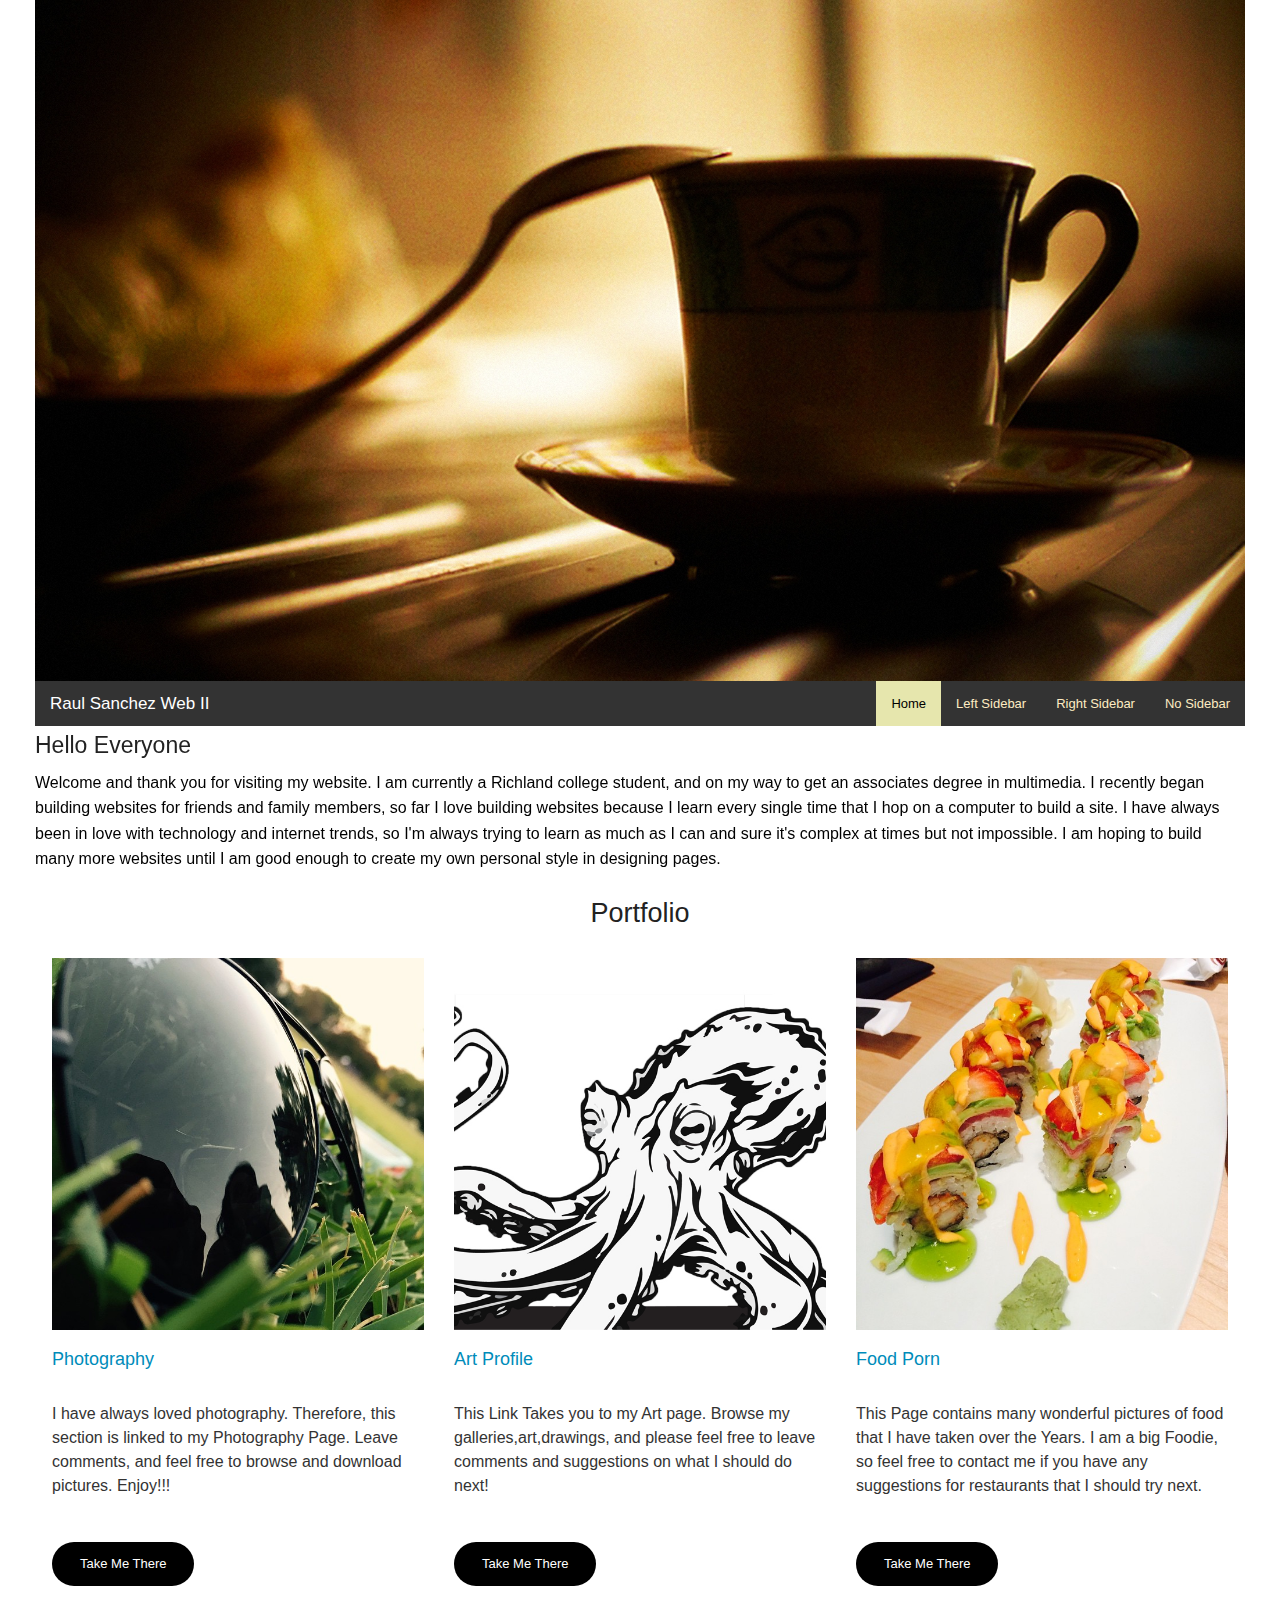
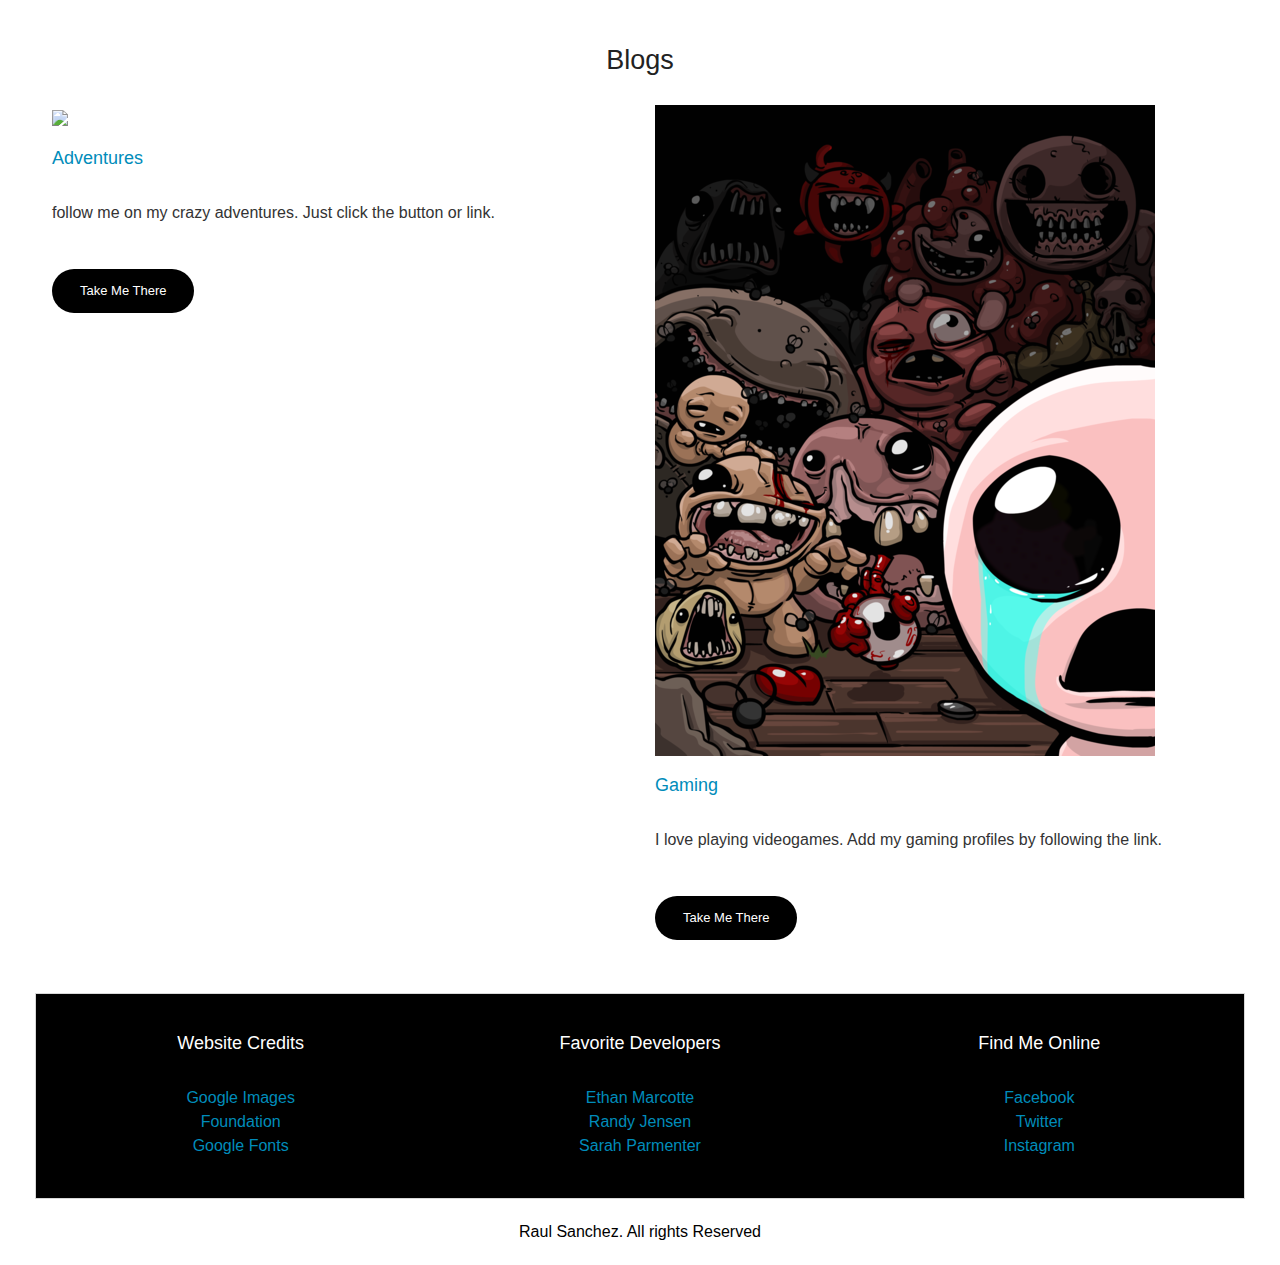
==== commit 7944224a: "new changes" ====
--- a/index.html
+++ b/index.html
@@ -6,7 +6,6 @@
   –––––––––––––––––––––––––––––––––––––––––––––––––– -->
   <meta charset="utf-8">
   <title>Web II page</title>
-  <author>Raul Sanchez</author>
   <meta name="description" content="">
   <meta name="author" content="">
 
@@ -71,10 +70,10 @@
           <section class="top-bar-section">
             <!-- Right Nav Section -->
             <ul class="right">
-              <li class="active"><a href="#">Home</a></li>
-              <li><a href="#">Left Sidebar</a></li>
-              <li><a href="#">Right Sidebar</a></li>
-              <li><a href="#">No Sidebar</a></li>
+              <li class="active"><a href="index.html">Home</a></li>
+              <li><a href="left.html">Left Sidebar</a></li>
+              <li><a href="right.html">Right Sidebar</a></li>
+              <li><a href="no side.html">No Sidebar</a></li>
             </ul>
           </section>
         </nav>
@@ -95,10 +94,10 @@
         <aside class="left-off-canvas-menu">
           <ul class="off-canvas-list">
             <li><label>Web II</label></li>
-            <li><a href="#">Home</a></li>
-            <li><a href="#">Left Sidebar</a></li>
-            <li><a href="#">Right Sidebar</a></li>
-            <li><a href="#">No Sidebar</a></li>
+            <li><a href="index.html">Home</a></li>
+            <li><a href="left.html">Left Sidebar</a></li>
+            <li><a href="right.html">Right Sidebar</a></li>
+            <li><a href="no side.html">No Sidebar</a></li>
           </ul>
         </aside>
 
--- a/css/design.css
+++ b/css/design.css
@@ -119,7 +119,7 @@
   width: 100%; }
   
   
-  
+.sidebar left {float:left;}
   
   
   
@@ -237,6 +237,62 @@
 .section { alignment-adjust:central; alignment-adjust:middle; height:inherit;}
 
 
+.panel2 {
+	border-style: solid;
+	border-width: 1px;
+	border-color: #d8d8d8;
+	margin-bottom: 1.25rem;
+	padding: 1.25rem;
+	color: #333333;
+	background-color: #CCCCCC;
+
+}
+
+
+.sidebarright{
+	background-color: #4d4d4d;
+	color: white;
+	float: right;
+	width:33.333333333%;
+}
+  .panel2 > :first-child {
+    margin-top: 0; }
+  .panel2 > :last-child {
+    margin-bottom: 0; }
+  .panel2 h1, .panel2 h2, .panel2 h3, .panel2 h4, .panel2 h5, .panel2 h6, .panel2 p, .panel2 li, .panel2 dl {
+    color: #333333; }
+  .panel2 h1, .panel2 h2, .panel2 h3, .panel2 h4, .panel2 h5, .panel2 h6 {
+    line-height: 1;
+    margin-bottom: 0.625rem; }
+    .panel2 h1.subheader, .panel2 h2.subheader, .panel2 h3.subheader, .panel2 h4.subheader, .panel2 h5.subheader, .panel2 h6.subheader {
+      line-height: 1.4; }
+  .panel2.callout {
+    border-style: solid;
+    border-width: 1px;
+    border-color: #b6edff;
+    margin-bottom: 1.25rem;
+    padding: 1.25rem;
+    background: #ecfaff;
+    color: #333333; }
+    .panel2.callout > :first-child {
+      margin-top: 0; }
+    .panel2.callout > :last-child {
+      margin-bottom: 0; }
+    .panel2.callout h1, .panel2.callout h2, .panel2.callout h3, .panel2.callout h4, .panel2.callout h5, .panel2.callout h6, .panel2.callout p, .panel2.callout li, .panel2.callout dl {
+      color: #333333; }
+    .panel2.callout h1, .panel2.callout h2, .panel2.callout h3, .panel2.callout h4, .panel2.callout h5, .panel2.callout h6 {
+      line-height: 1;
+      margin-bottom: 0.625rem; }
+      .panel2.callout h1.subheader, .panel2.callout h2.subheader, .panel2.callout h3.subheader, .panel2.callout h4.subheader, .panel2.callout h5.subheader, .panel2.callout h6.subheader {
+        line-height: 1.4; }
+    .panel2.callout a:not(.button) {
+      color: #008CBA; }
+      .panel2.callout a:not(.button):hover, .panel2.callout a:not(.button):focus {
+        color: #0078a0; }
+  .panel2.radius {
+    border-radius: 3px; }
+
+
 .row {
   width: 100%;
   margin-left: auto;
@@ -278,7 +334,8 @@
       .row .row.collapse:after {
         clear: both; }
 
-.column,
+  
+  .column,
 .columns {
   padding-left: 0.9375rem;
   padding-right: 0.9375rem;
